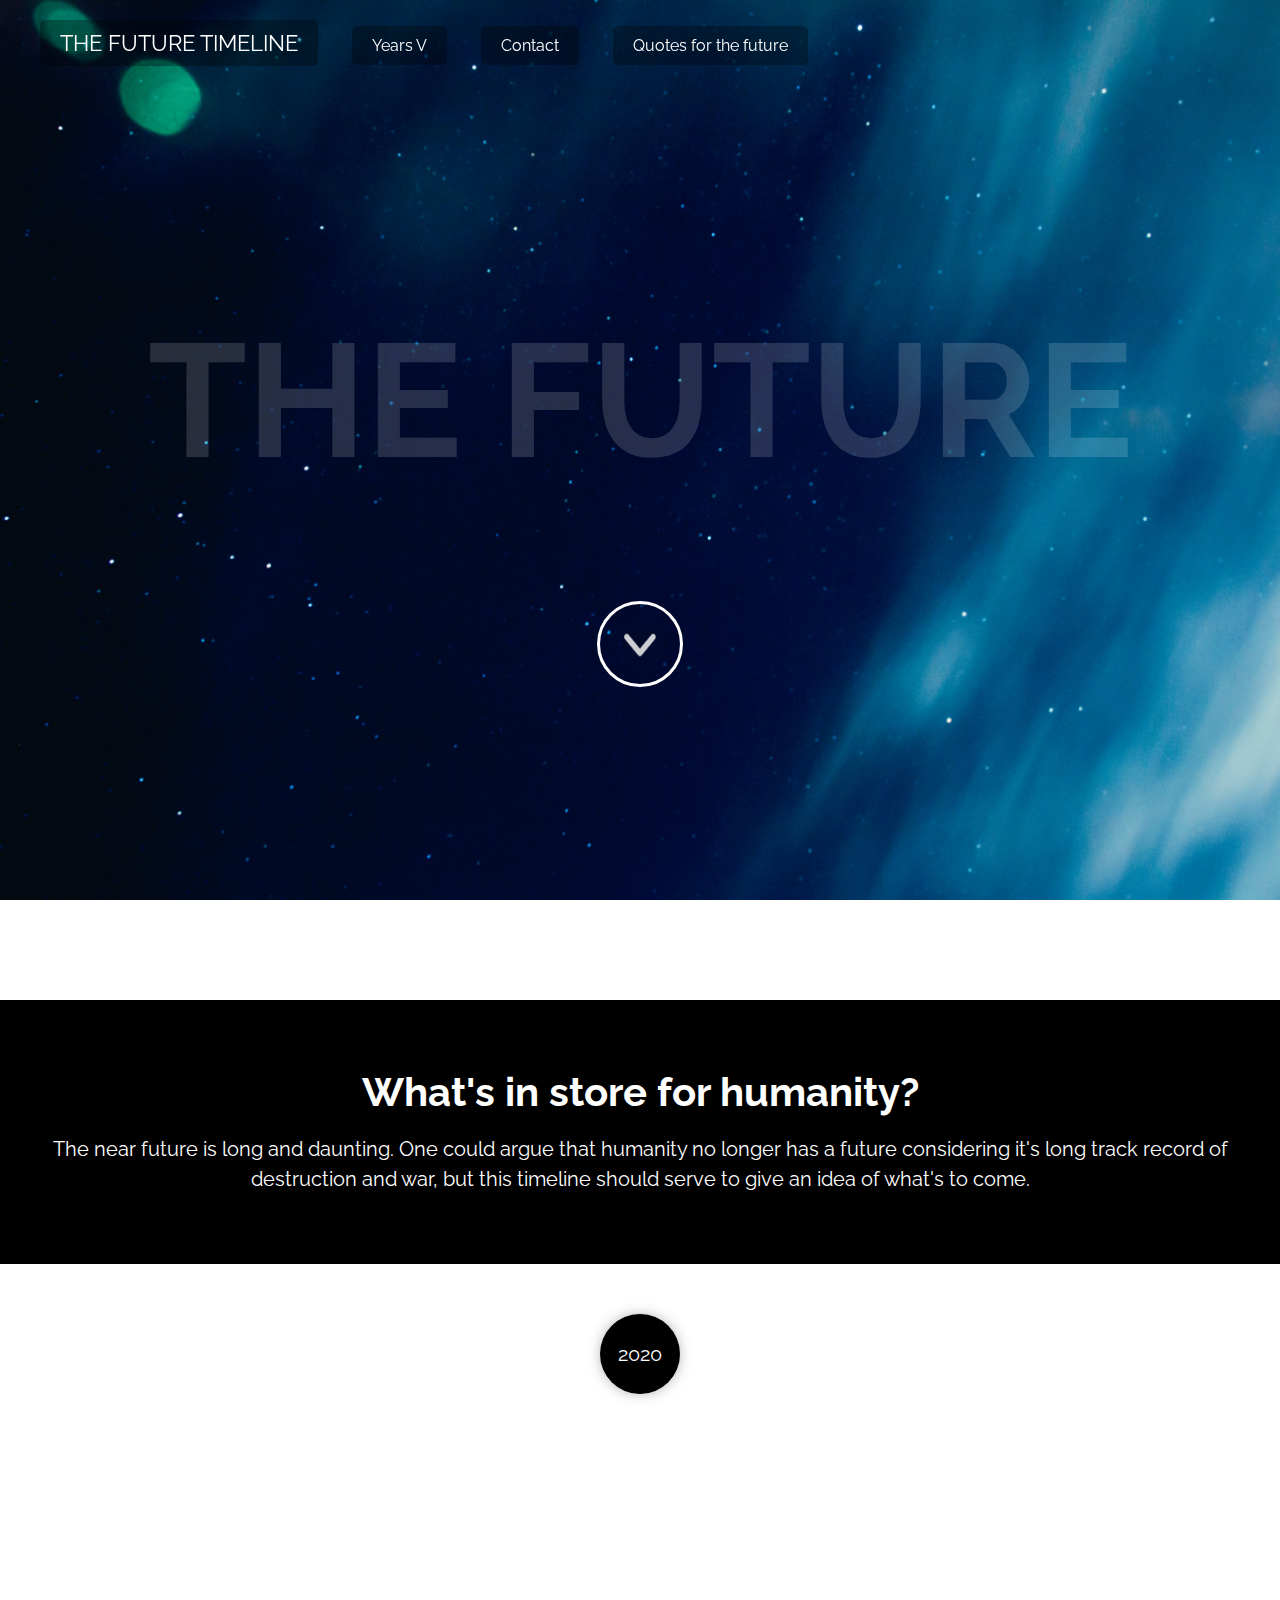
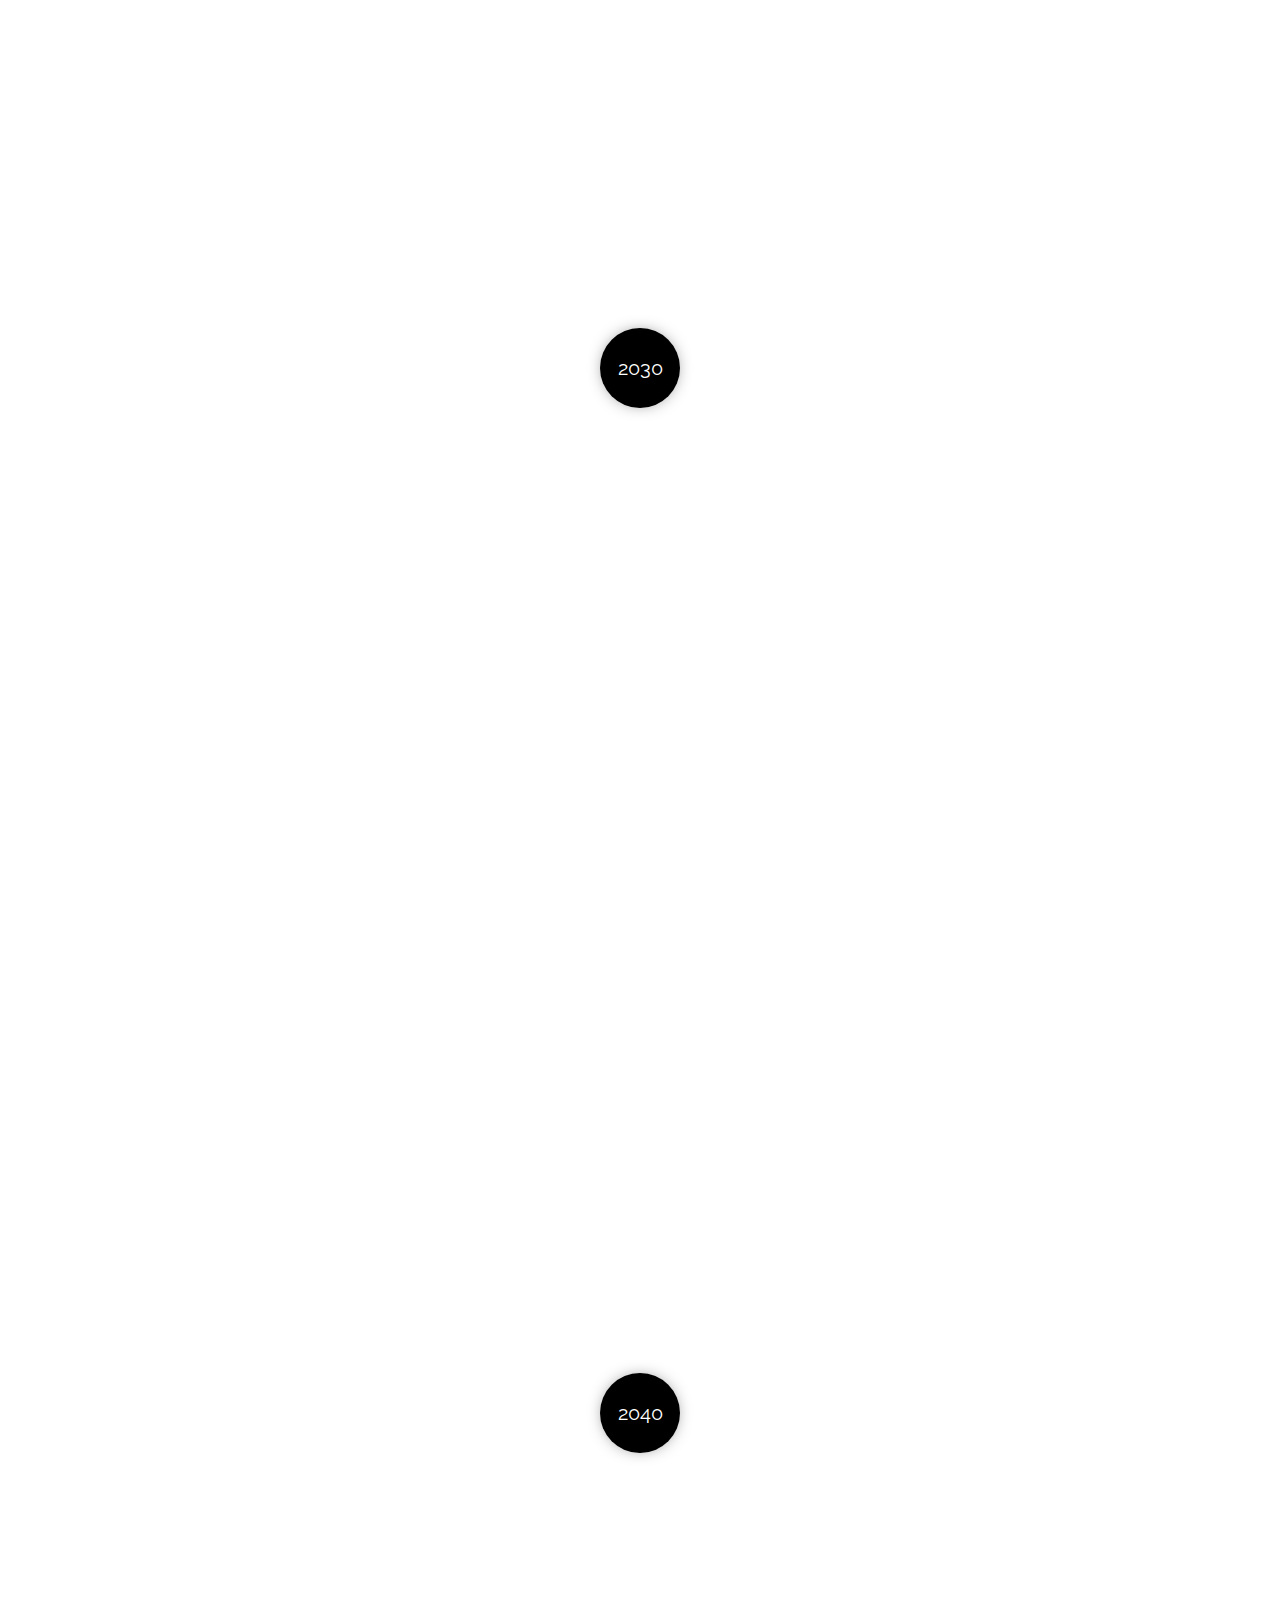
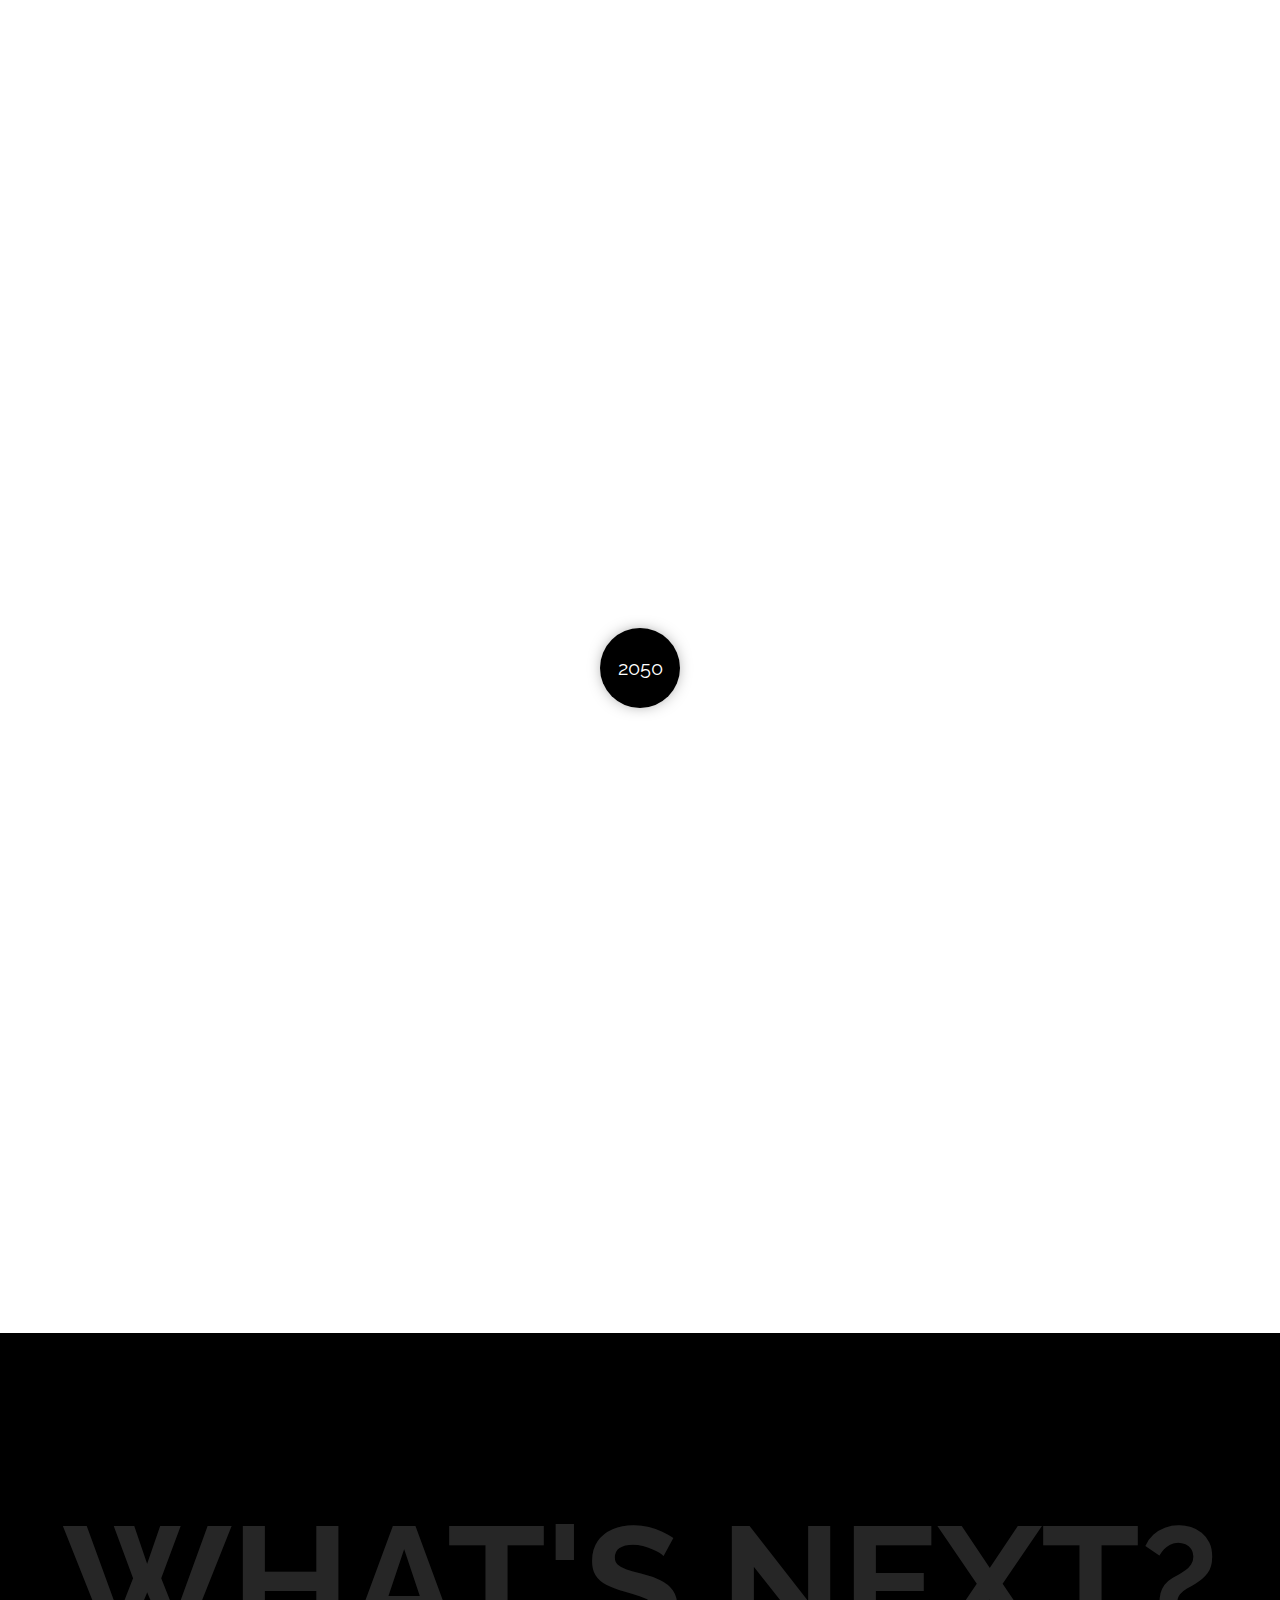
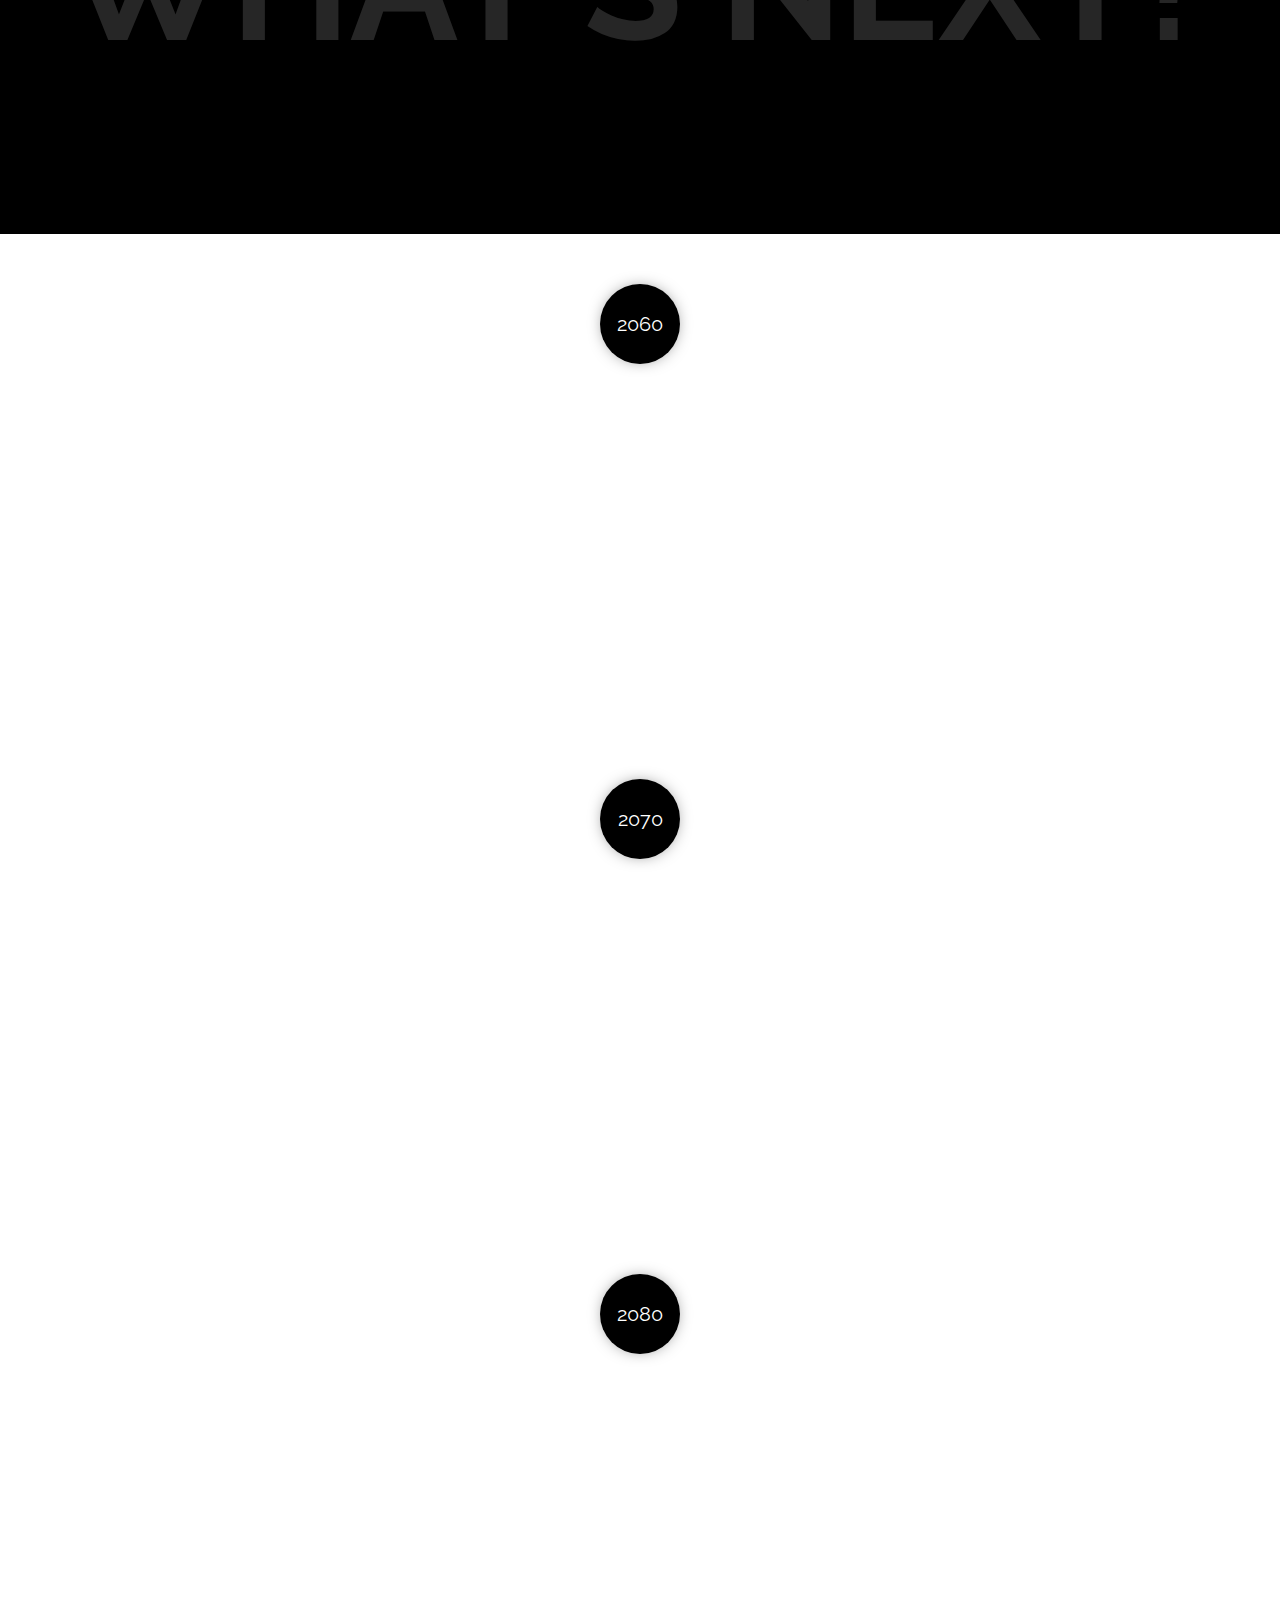
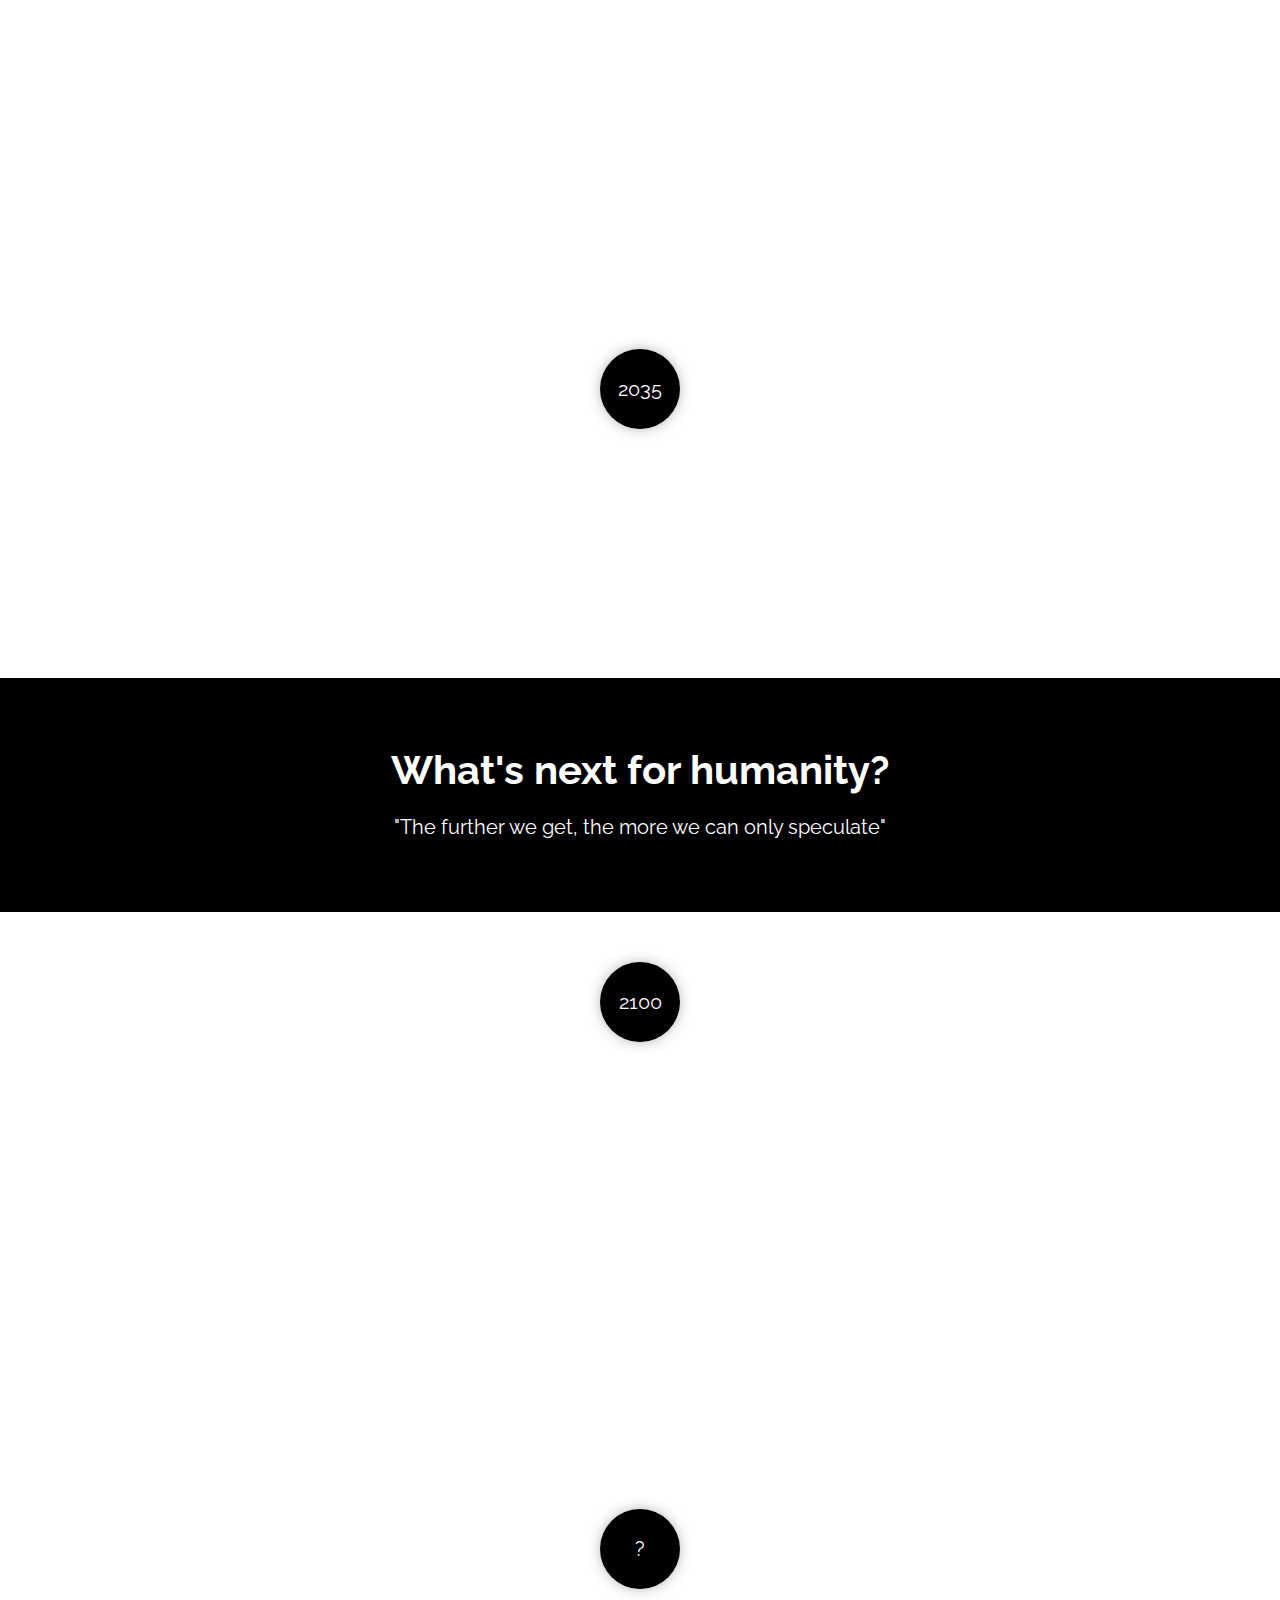
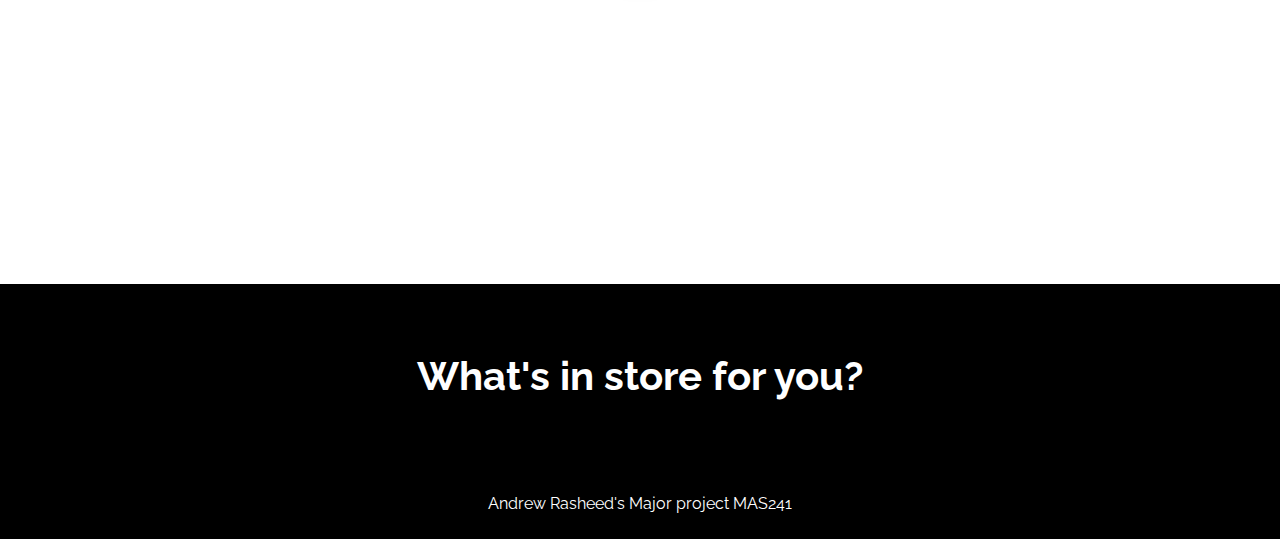
==== index.html @ d0e766ed "0.8" ====
<!doctype html>
<html>
<head>
<meta charset="utf-8">
<title>The Future Timeline</title>
<link rel="stylesheet" href="css/style.css">
<link href='https://fonts.googleapis.com/css?family=Raleway:400,800' rel='stylesheet' type='text/css'>
<script src="js/jquery-1.11.3.min.js"></script>
<link rel="shortcut icon" type="image/png" href="img/time-favicon.png"/>
<!-- Timeline plugin dependencies http://www.jqueryscript.net/other/Responsive-Vertical-Timeline-With-jQuery-CSS3.html -->
<link rel="stylesheet" href="css/cntl.css">
<script src="js/jquery.cntl.js"></script>

<script>

$(document).ready(function(e) { // do not delete this line
	$('.container h1').hide();
	$('.container h1').fadeIn(3000)

  $('header a').click(function(e) {
    e.preventDefault(); //needed otherwise page reloads before scrolling
    var target = $( $(this).attr('href') ).position().top; //gets the position (in pixels) of the target from the top of the page
    $('html,body').stop().animate({ 
        scrollTop: target 
      }, 
      { 
        duration: 1000 
      })
  });

  $('.scroll a').click(function(e) {
    e.preventDefault(); //needed otherwise page reloads before scrolling
    var ob = $( $(this).attr('href') ).offset().top ; //gets the position (in pixels) of the target from the top of the page
    $('html,body').stop().animate({ 
        scrollTop: ob
      }, 
      { 
        duration: 800 
      })
  });

// This animates the navigation bar. If the user scrolls below 30px, ab animation is triggered. 
 $(window).scroll(function(e){
    // here the bar is id'ed myBar
    if ($(this).scrollTop() > 30) { // choose the value you want.
            $('nav').stop().animate({"padding" : "10px"});
            $('nav').css({"background" : "#000000"});
            $('#logo').css({"font-size" : "18px"});
    } else {
        $('nav').stop().animate({"padding":"30px"});
        $('nav').css({"background" : "transparent"});
        $('#logo').css({"font-size" : "22px"});
    }
});

//Plugin dependency
	$('.cntl').cntl({
// The amount of "scroll padding" to allow 
// The more, the later the state will be revealed
	revealbefore: 250,
// The animate class
// This class should have animation rules in css
	anim_class: 'cntl-animate',
// A callback once the state has been revealed
	onreveal: null

});


}); // do not delete this line
</script>
</head>
<body>

<nav>

  <div id="nav-wrapper">
	 <ul id="navbar">
		  <li class="logo"><a href="">The Future Timeline</a></li>
		  <li class="scroll"><a href="#timeline-one">Years V</a></li>
		  <li class="scroll"><a href="">Contact</a></li>
      <li><a href="quote.html">Quotes for the future</a></li>
	 </ul>
</nav>

<header>
  <div class="container">
	   <h1>The future</h1>
	   <a href="article" class="btn-scroll"><img src="img/arrow.png"></a>
  </div>
</header>

<article>
  <h1> What's in store for humanity? </h1>
  <p> The near future is long and daunting. One could argue that humanity
    no longer has a future considering it's long track record of destruction 
    and war, but this timeline should serve to give an idea of what's to come.</p>
</article>

<div id="timeline-one">
  <div class="cntl">
  <span class="cntl-bar cntl-center">
    <span class="cntl-bar-fill"></span>
  </span>

  <div class="cntl-states">

    <div class="cntl-state">
      <div class="cntl-content">
        <h1>2020s</h1>
        <p> In the 2020s we will be in a period of large-scale change. We will reach our tipping point in terms of oil and the economy and the world as we know will be forced to begin it’s shift towards renewable energy.</p>
        <p>Other notable events include:</p>
        <ul>
          <li>Self driving cars will begin adoption on a global scale due to a push from well known car manufacturers.</li>
          <li>Generation X reshapes global politics through their more liberal ideals.</li>
          <li>Illness and various diseases such as cancer have become reduced at a faster rate due to advancements in research & technology. Cancers such as Hodgkin’s lymphoma survival rates are now approaching 100%.</li>
          <li>Internet use accessibility and affordability is greatly improved allowing for Internet use to reach 5 billion users around the globe.</li>
        </ul>
      </div>
      <div class="cntl-icon cntl-center">2020</div>
    </div>

    <div class="cntl-state">
      <div class="cntl-content">
        <h1>2030s</h1>
        <p> The 2030s will be a decade of adjustments and technological innovation. The worldwide population will have increased to an additional 2 billion people living on earth.</p>
        <p> Other notable changes include: </p>
        <ul>
          <li> A major shift in agriculture has occurred; the way we grow and raise cattle has changed to a more genetically enhanced method to account for population growth.</li>
          <li> Artificial Intelligence is widespread, rather than one centralised AI, countless amounts of small AI effective control their own specialised domains.</li>
          <li>• The majority of new vehicles are either plug-in electric or hybrids, all of which are self-driven and autonomous. A shift from oil has begun and roads have become a safer place. <br> <img src="img/timeline/2030-cars.jpg" width="300" height="300"> </li>
          <li> Emerging job titles of today
              <ul>
                <li>Social media officer</li>
                <li>Virtual ethics teacher</li>
                <li>Autonomous car mechanic</li>
              </ul>
          <li>Digital currency is slowly gaining traction.</li>
          </li>
        </ul>
      </div>

      <div class="cntl-icon cntl-center">2030</div>
    </div> 
    
    <div class="cntl-state">
      <div class="cntl-content">
        <h1>2040s</h1>
        <p> The decade of the 2040s show a change in global power, India and China’s influence on culture and society rivals that of the USA. As well as this technology has shifted towards a focus on biometric modifications such as sensory enhancements. </p>
        <p> Other notable changes include: </p>
        <ul>
          <li> Telecommuting has become a very common method of travelling to work.</li>
          <li> Virtual currency is now replacing normal currency <br> <img class="img-t" src="img/timeline/2040-money.jpg" width="300" height="200"></li>
          <li> Healthcare has advanced to such an extent where cancer rates and various other forms of disease have dropped dramatically. As a result human life span has increased significantly worldwide to a minimum of 90. </li>
          <li> The worlds animal and plant life have declined as a result of global warming, major extinctions have occurred on many of the world’s species.</li>
        </ul>
      </div>
      <div class="cntl-icon cntl-center">2040</div>
    </div>

    <div class="cntl-state">
      <div class="cntl-content">
        <h1>2050s</h1>
        <p> In this decade the world population has reached 10billion people. The overpopulation of the world has contributed to advancements in housing, agriculture and become the catylst in society's move away from capitalism. </p>
        <p> Other notable changes include: </p>
        <ul>
          <li> Due to advancements in artifical intelligence, Moores law has allowed the average computer to be as powerful as the entire human population.</li>
          <li> Oil has been completely abandoned in favor of renewable and cleaner energy alternatives.</li>
          <li> Space travel is becoming an increasingly simpler endeavor with humans now occupying mars and the moon.</li>
          <li> Food has become free due to advancements in agriculture and technology.</li>
          <li> The capitalistic society in which the world is based is falling apart due to the rapid movement of technology and automation causing a percentage of unemployment (60%).</li>       
        </ul>
      </div>
      <div class="cntl-icon cntl-center">2050</div>
    </div>
  </div>
</div>
</div>

<section>
  <div class="container">
  <h1> What's next? </h1>
</div>
</section>

<div id="timeline-two">
  <div class="cntl">
  <span class="cntl-bar cntl-center">
    <span class="cntl-bar-fill"></span>
  </span>

  <div class="cntl-states">

    <div class="cntl-state">
      <div class="cntl-content">
        <h1>2060s</h1>
        <p>The world has become a heavily technology reliant place. Technology has gradually shifted the world’s perception on work and culture due to automation.</p>
        <p>Other events include:</p>
        <ul>
          <li>A shift away from traditional employment has occured due to widespread protest in the 2050s rendering most jobs redundant.</li>
          <li>Renewable energy is becoming increasingly efficient.</li>
          <li>The Internet has become a virtual world in which a percentage of the population inhabit and live a large amount of their lives.</li>
          <li>Australian population reaches 42million</li>
        </ul>
      </div>
      <div class="cntl-icon cntl-center">2060</div>
    </div>

    <div class="cntl-state">
      <div class="cntl-content">
        <h1>2070s</h1>
        <p>The world has changed a great deal; technology and society have advanced to a point where human life span has reach an average of 100 years of age.</p>
        <p>Other events include:</p>
        <ul>
          <li> Driving your own car has become a foreign memory to many and is illegal in much of the world</li>
          <li> The concept of work has changed with autonomous machines having taken over most roles. Humanity as a whole will be focused on more creative and philosophical endeavors. </li>
          <li> The worldwide population has plateaued at 12billion.</li>
        </ul>
      </div>
      <div class="cntl-icon cntl-center">2070</div>
    </div>

    <div class="cntl-state">
      <div class="cntl-content">
        <h1>2080s</h1>
        <p>Androids and humans live in harmony; a ‘modification free’ movement will begin in this decade as the android population has grown to rival the human population in the world. <br> <img class="img-t" src="img/timeline/2080-android.jpg" width="300" height="200"> </p>
        <p>Other events include:</p>
        <ul>
          <li>‘Going to space’ has become as normal as travelling to another country due to advancements in technology.</li>
          <li> Global warming has snow to be increasingly harder to experience and global efforts are taken to restore snow to sites such as Vancouver, Sochi, Oslo and Chamonix.</li>
        </ul>
      </div>
      <div class="cntl-icon cntl-center">2080</p></div>
    </div> 

    <div class="cntl-state">
      <div class="cntl-content">
        <h1>2090s</h1>
        <p>The population of earth is heavily populated with humans which have completely merged with machines. </p>
        <uL>
          <li>Virtual reality has allowed near perfect simulations of every era of earth. </li>
          <li>Population on Mars has grown to 2 million. </li>
      </div>
      <div class="cntl-icon cntl-center">2035</div>
    </div>
  </div>
  </div>
</div>

<article>
  <h1> What's next for humanity? </h1>
  <p> "The further we get, the more we can only speculate"</p>
</article>

<div id="timeline-three">
  <div class="cntl">
  <span class="cntl-bar cntl-center">
    <span class="cntl-bar-fill"></span>
  </span>

  <div class="cntl-states">

    <div class="cntl-state">
      <div class="cntl-content">
        <h1>2100 - Beyond</h1>
        <p>Humans reach type 1 status on the Kardeshev scale by being able to harness all the energy available from our sun.</p>
        <iframe width="560" height="315" src="https://www.youtube.com/embed/1mx-BRJM0sA" frameborder="0" allowfullscreen></iframe>
        </ul>
      </div>
      <div class="cntl-icon cntl-center">2100</div>
    </div>

    <div class="cntl-state">
      <div class="cntl-content">
        <h1>The Deep Future</h1>
        <p>Humanity pushes limits and pushes past the shackles of earth.</p>
        <p>Eventually:</p>
        <ul>
          <li> Our sun dies but humanity has moved into another dimension of existence. </li>
          <li> The big crunch - The galaxy reaches it's limits and begins to crunch into what it once was. </li>
        </ul>
      </div>
      <div class="cntl-icon cntl-center">?</div>
    </div>
  </div>
  </div>
</div>


<article>
<h1> What's in store for you? </h1>
</article>

  </div>
</div>


<footer>
	<p> Andrew Rasheed's Major project MAS241</p>
</footer>

</body>
</html>
---- css/style.css ----
html, body { 
	margin: 0;
	padding: 0;
	font-family: 'Raleway', sans-serif;

}
nav {
	padding:30px;
 	color:#FFFFFF;
 	width:100%;
 	position:fixed;
 	z-index: 1;
}

.logo {
	text-transform: uppercase;
	font-size: 22px;

}

#navbar {
	padding:0;
	margin:0;
	padding-right: 50px;
}

#navbar li{
	display:inline;
	margin-right: 20px;
}

#navbar li a, #navbar li:visited, #navbar li.active a{
	background-color: rgba(0,0,0,0.3);
	border-radius: 5px;
	padding:10px 20px 10px 20px;
    margin-left: 10px;
    text-align: center;
    width: 100px;
	text-decoration: none;
	color:#FFFFFF;
}

#navbar li a:hover{
   box-shadow:0 2px 4px rgba(0,0,0,0.3); 
   color:#0C7DD3;
}

header {
	margin-top: 0px;
	padding-top: 200px;
	width:100%;
	height:800px;
	background:url("../img/bg.jpg") no-repeat center center fixed;
  	-webkit-background-size: cover;
  	-moz-background-size: cover;
  	-o-background-size: cover;
  	background-size: cover;
}

.container {
	color: #FFFFFF;
	text-align: center;
	text-transform: uppercase;
	font-size: 80px;
}
/* Quote button */

.btn-q a{
	font-size: 30px;
	background-color: rgba(0,0,0,0.8);
	border-radius: 5px;
	padding:10px 20px 10px 20px;
    margin-left: 10px;
    text-align: center;
    width: 100px;
	text-decoration: none;
	color:#FFFFFF;
}

.btn-q a:hover {
	background-color:rgba(0,0,0,0.3);
}

.btn-scroll {
	padding:0px;
	margin-top: 0;
}
.btn-scroll img {
	/*speak with steve regarding best practices regarding the 50%*/
	border-radius: 50%;
	width:80px;
	height:80px;
	text-align: center;
	border: solid 3px #FFFFFF;
	-webkit-transition: all 1s ease; /* Safari and Chrome */
    -moz-transition: all 1s ease; /* Firefox */
    -ms-transition: all 1s ease; /* IE 9 */
    -o-transition: all 1s ease; /* Opera */
    transition: all 1s ease;
}

.btn-scroll img:hover {
	color:#0C7DD3;
	 -webkit-transform:scale(1.25); /* Safari and Chrome */
    -moz-transform:scale(1.25); /* Firefox */
    -ms-transform:scale(1.25); /* IE 9 */
    -o-transform:scale(1.25); /* Opera */
     transform:scale(1.25);
}


#timeline-one {
		background:url("../img/timeline-one.jpg") no-repeat center center fixed;
  	-webkit-background-size: cover;
  	-moz-background-size: cover;
  	-o-background-size: cover;
  	background-size: cover;
	z-index:0;
}
#timeline-two {
		background:url("../img/timeline-two.jpg") no-repeat center center fixed;
  	-webkit-background-size: cover;
  	-moz-background-size: cover;
  	-o-background-size: cover;
  	background-size: cover;
	z-index:0;
}

#timeline-three {
		background:url("../img/timeline-one.jpg") no-repeat center center fixed;
  	-webkit-background-size: cover;
  	-moz-background-size: cover;
  	-o-background-size: cover;
  	background-size: cover;
	z-index:0;
}

#timeline-four {
	margin: 0 auto;
	text-align: center;
}


section {
	padding:50px;
	margin:0 auto;
	background:#000000;
}
article {
	color:#FFFFFF;
	background:#000000;
	margin:0 auto;
	padding:50px;
	text-align: center;
	line-height: 30px;
	font-size: 20px;
}

footer {
	text-align: center;
	color:#FFFFFF;
	background-color: #000;
	padding:10px;
}


.nav-mobile {
	display:none;
}
/* This adjusts the header if the width is below 1200px  */

@media screen and (max-width: 800px) {
.container {
	font-size:40px;
	padding:10px;
	/*header margins need to be adjusted here */
}
#navbar li a, #navbar li:visited, #navbar li.active a{ 
	padding:5px;
}
#navbar li{
	margin:0;
}

}

/*
#navbar ul{
	visibility:hidden;
}
#navbar ul li {
	display:block;
	float:none;
}

#navbar li ul li a:link, #navbar li ul li a:visited {
	background-color:#09F;
}

#navbar li ul li a:hover {
	background-color:#0CF;	
}
*/
---- css/cntl.css ----
body {
	font-family: 'Raleway';
}

/* .cntl is customised to fit the page, particularly the z-index. 
Notes:
	- The percentage code in particular is done for the page to be responsive
	mainly by the plugin 
*/
.cntl {
	padding-top: 50px;
	position: relative;
	width: 100%;
	overflow: hidden;
}

.cntl-center {
	left:0;
    right:0;
    margin-left:auto;
    margin-right:auto;
}

.cntl-bar {
	position: absolute;
	width: 10px;
	top: 0;
	bottom: 0;
}


.cntl-bar-fill {
	background-color: #000000;
	position: absolute;
	left:0;
	right:0;
	top:0;
	height:0;
}

.cntl-state {
	position: relative;
	width:100%;
	min-height: 200px;
	margin-bottom: 50px;
}

.cntl-state::after {
	display:block;
	content: ' ';
	clear:both;
}

.cntl-icon {
	border-radius: 50%;
	width: 80px;
	height: 80px;
	background-color: #000000;
	box-shadow: 0px 0px 19px -9px #000;
	position: absolute;
	top: 0;
	text-align: center;
	line-height: 80px;
	font-size: 20px;
	color: #FFFFFF;

}

.cntl-content {
	width: 40%;
	padding: 12px;
	color: #FFFFFF;
	box-shadow: 0px 0px 6px -6px #FFF;
	background-color: rgba(0,0,0,0.7);
	font-weight: 300;
	border-radius: 4px; 
	float:left;
	opacity:0;
	position:relative;
	line-height: 30px;
}

.cntl-state:nth-child(2n+2) .cntl-content {
	float:right;
	margin-right:-40%;
}

.cntl-image {
	opacity:0;
	width: 40%;
	padding: 2%;
}

.cntl-state:nth-child(2n+1) .cntl-image {
	float:right;
}

.cntl-image img {
	width:100%;
}

.cntl-content h4 {
	font-size:20px;
	font-weight: normal;
	margin-bottom: 10px;
}


/*
animations
*/
.cntl-bar-fill,.cntl-content,.cntl-image {
	-webkit-transition: all 500ms ease;
	-moz-transition: all 500ms ease;
	-o-transition: all 500ms ease;
	-ms-transition: all 500ms ease;
	transition: all 500ms ease;
}

.cntl-state:nth-child(2n+2).cntl-animate .cntl-content {
	margin-right:0%;
}

.cntl-animate .cntl-content {
	opacity:1;
	margin-left:0%;
}

.cntl-animate .cntl-image {
	opacity:1;
}




/* mobile support */

@media (max-width: 600px) {

	.cntl-bar {
		left:auto;
		right: 37px;
	}

	.cntl-content {
		width:80%;
		float:none;
	}
	.cntl-state:nth-child(2n+2) .cntl-content {
		margi-right:0%;
		float:none;
	}

	.cntl-image {
		width:80%;
	}

	.cntl-state:nth-child(2n+1) .cntl-image {
		float:none;
	}

	.animate .cntl-content {
		margin-left: 2%;
	}

	.cntl-icon {
		left: auto;
		right: 0;
	}

}


#navbar ul {
	display:inline;
}
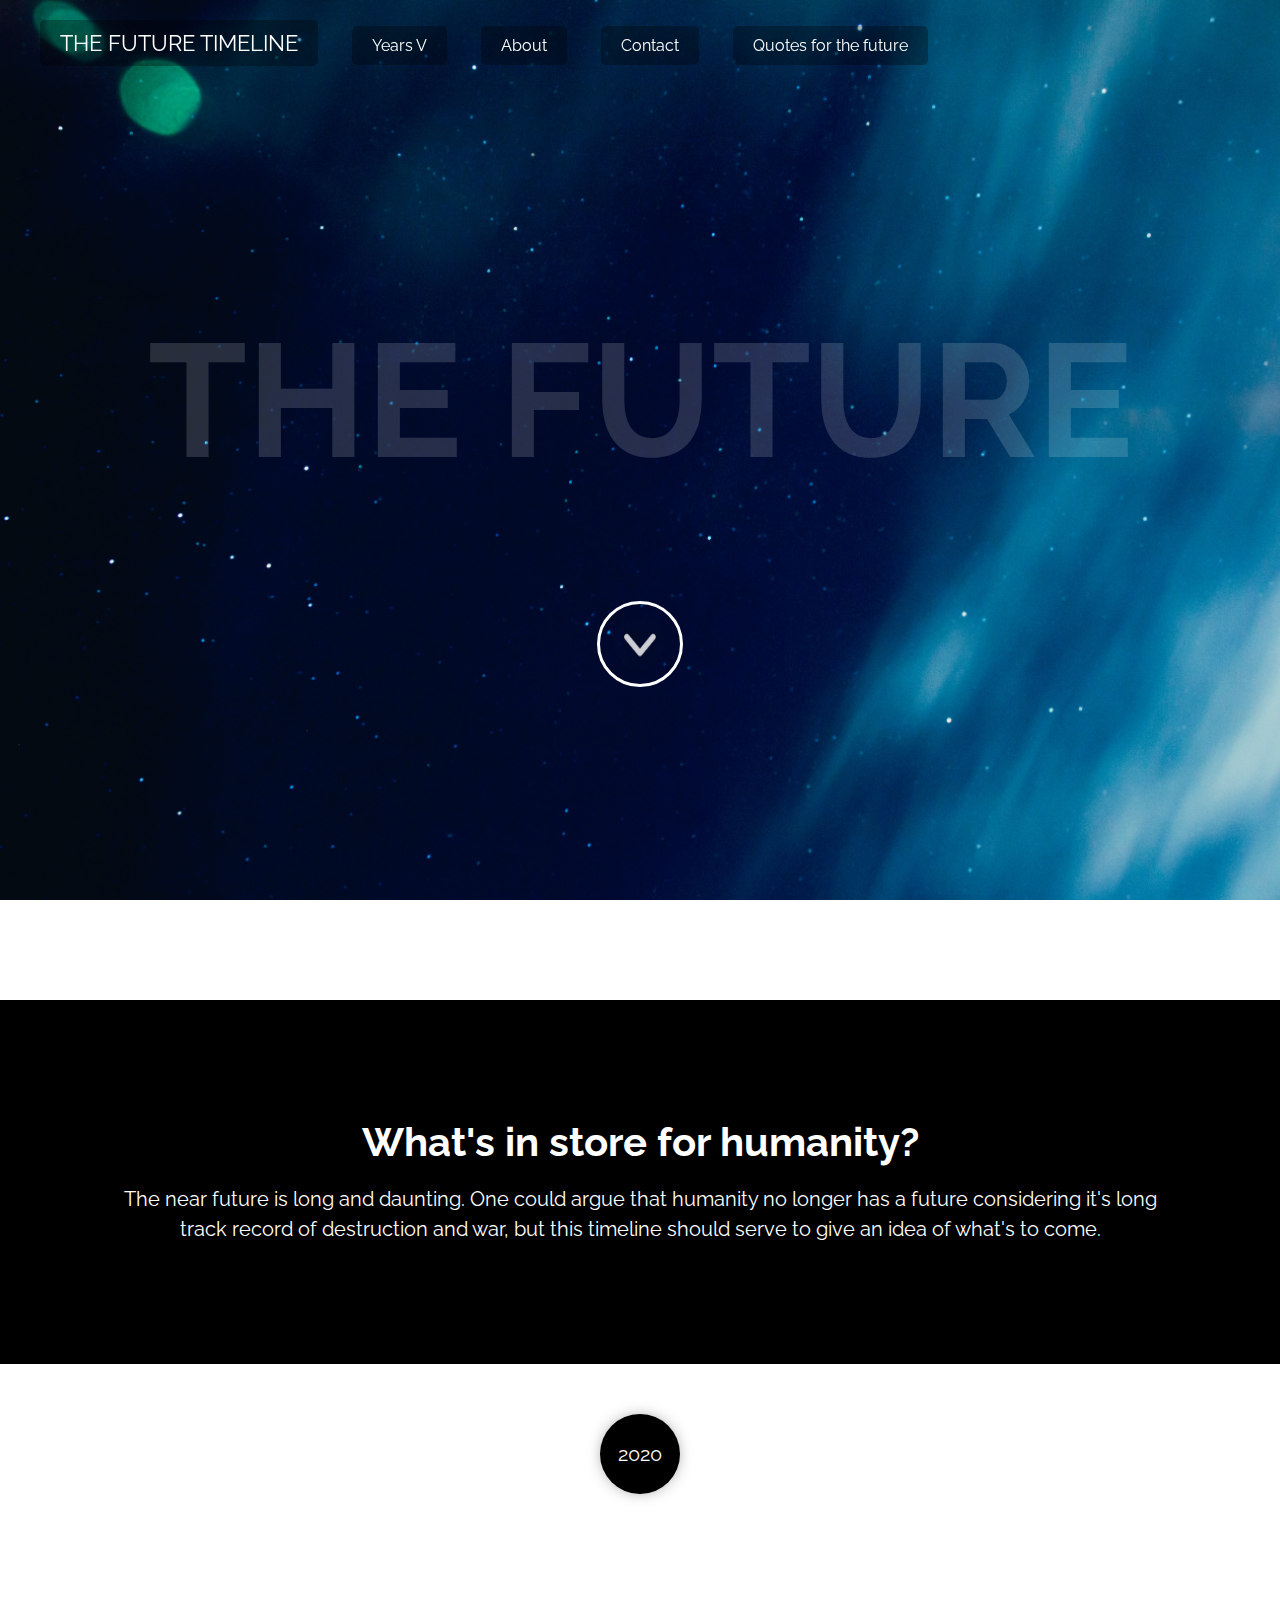
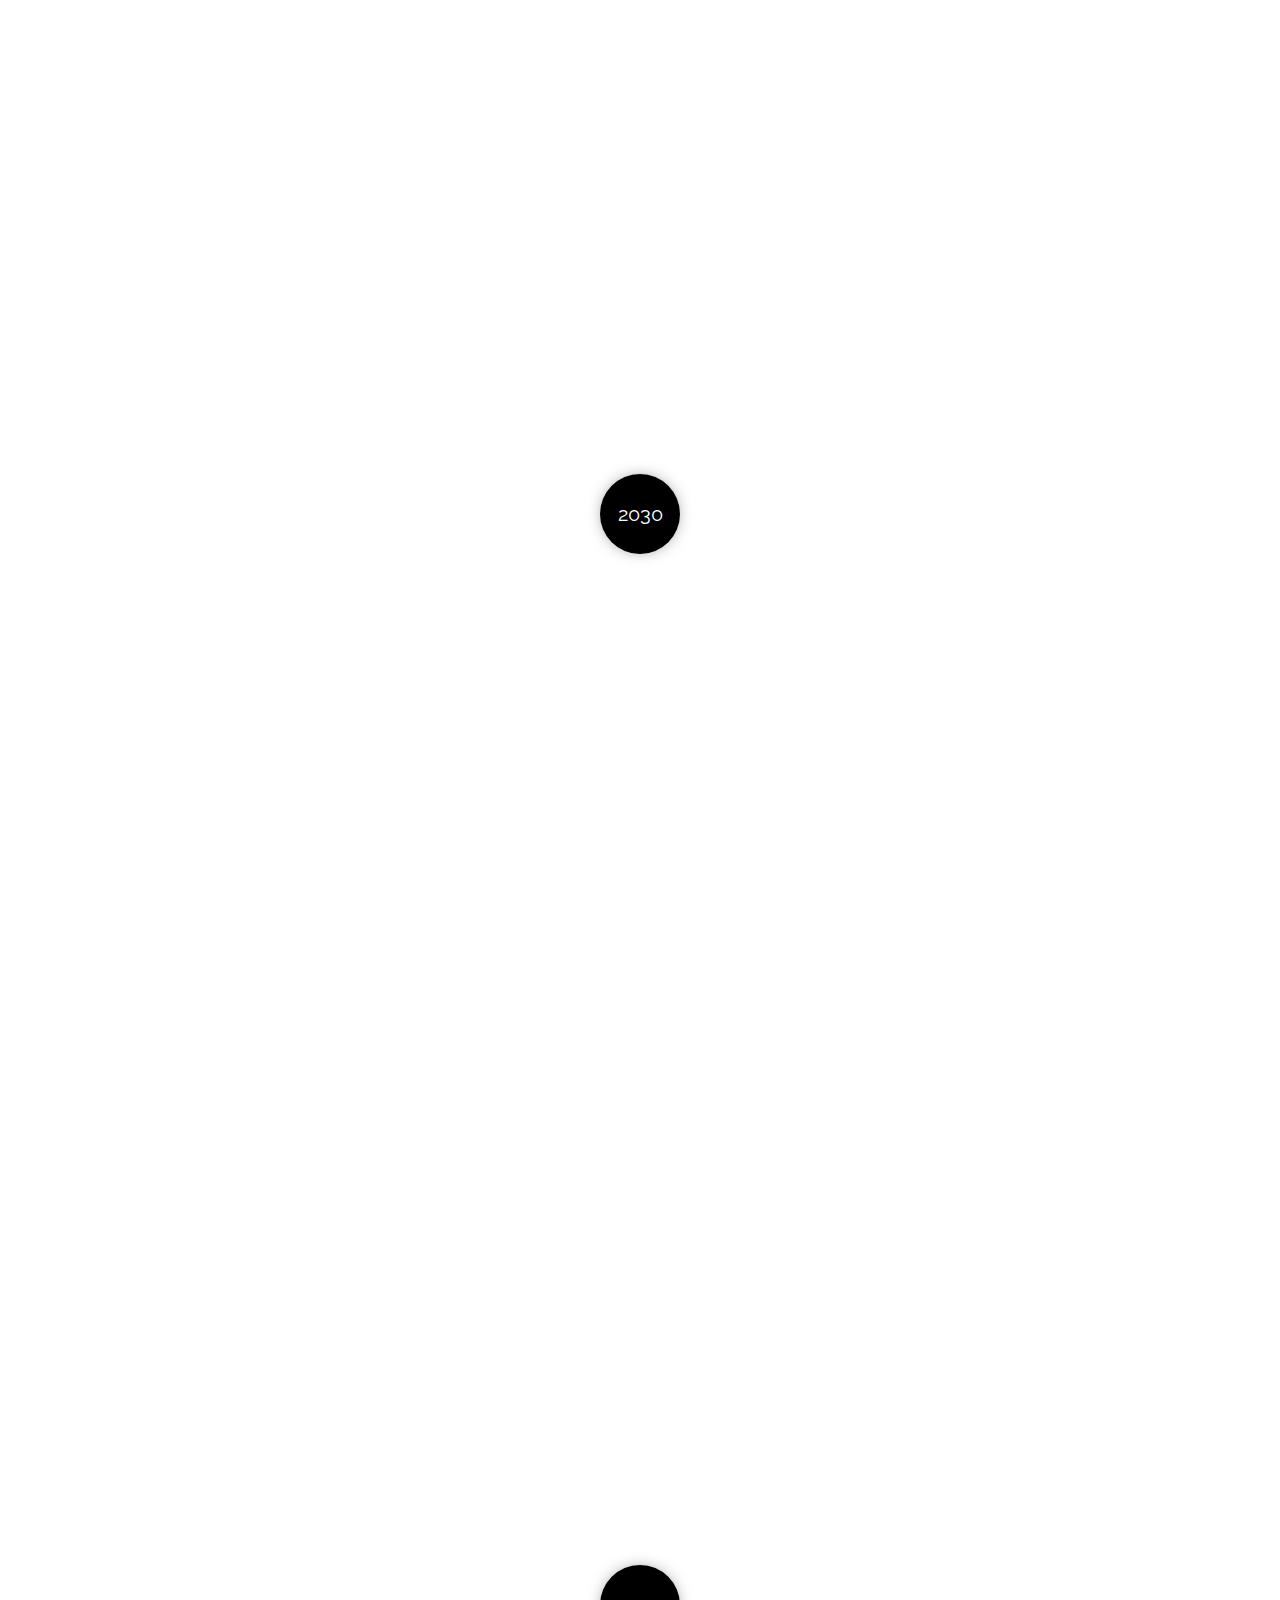
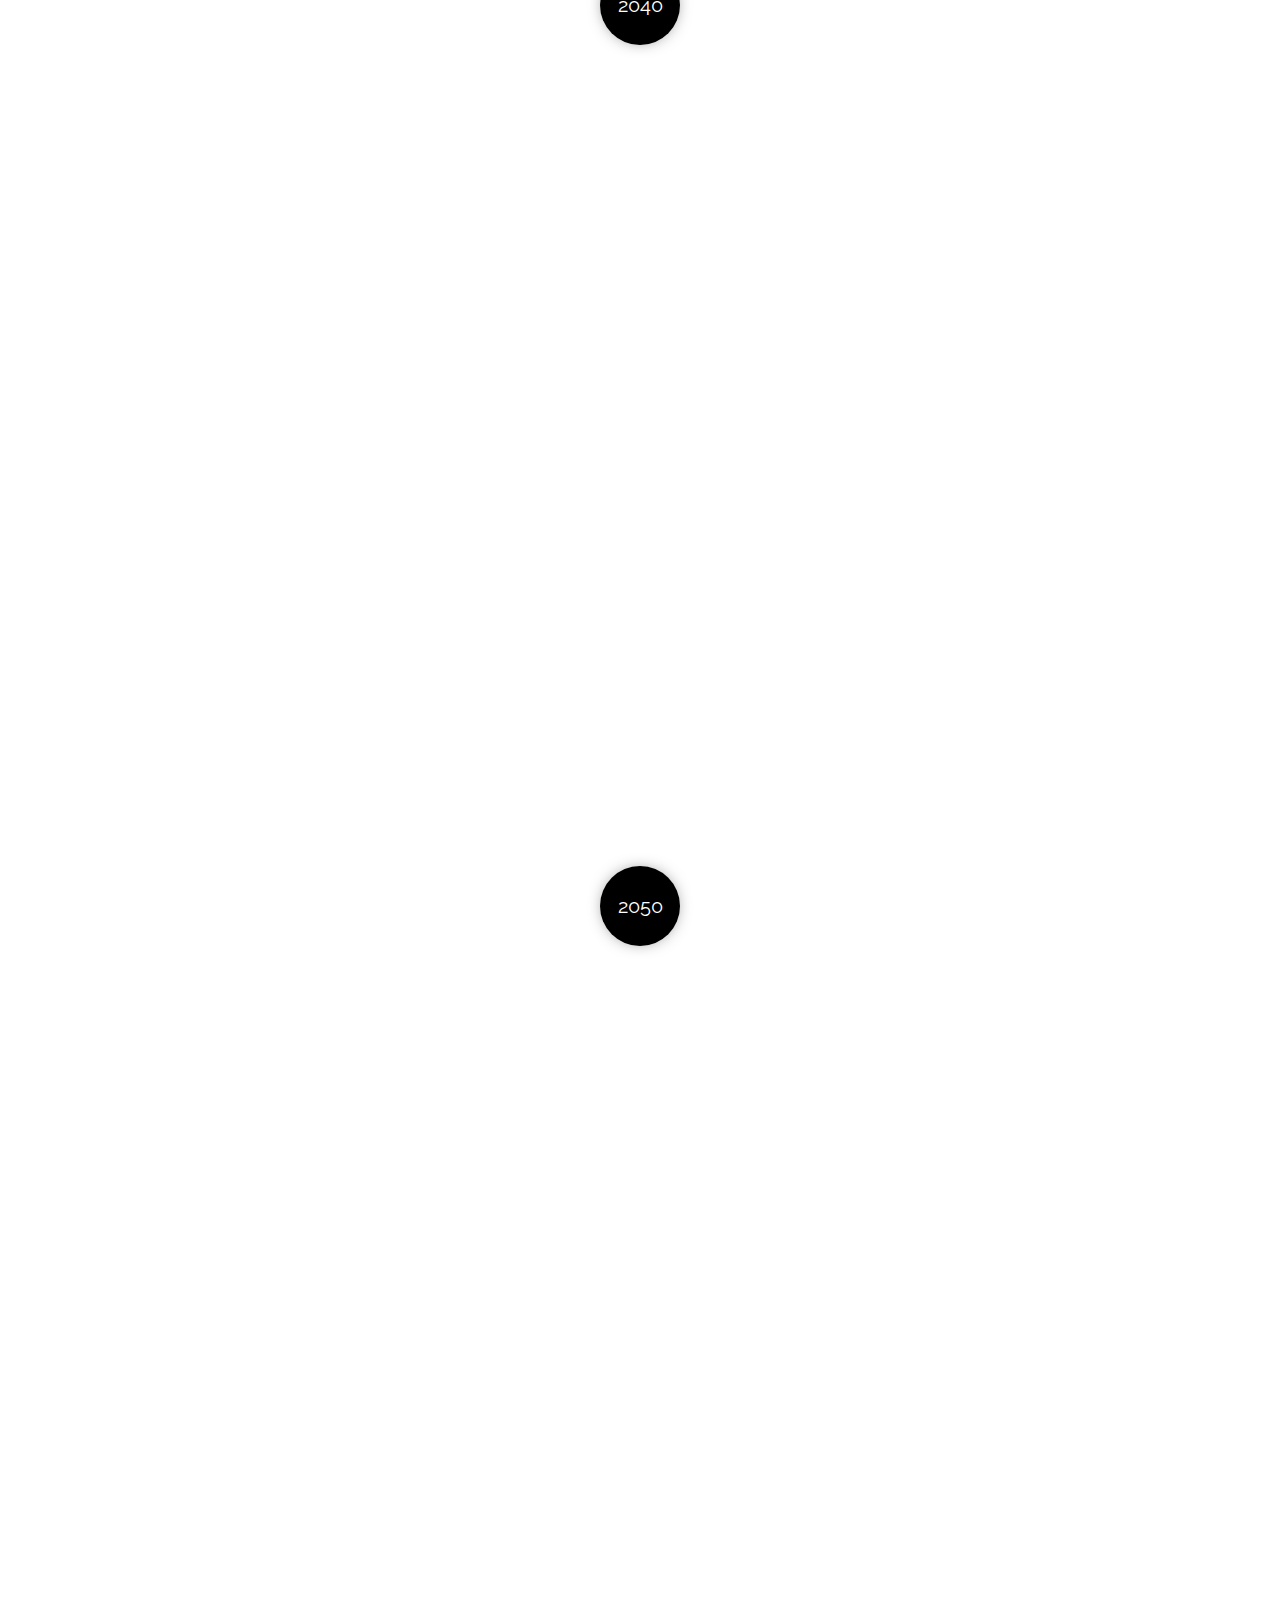
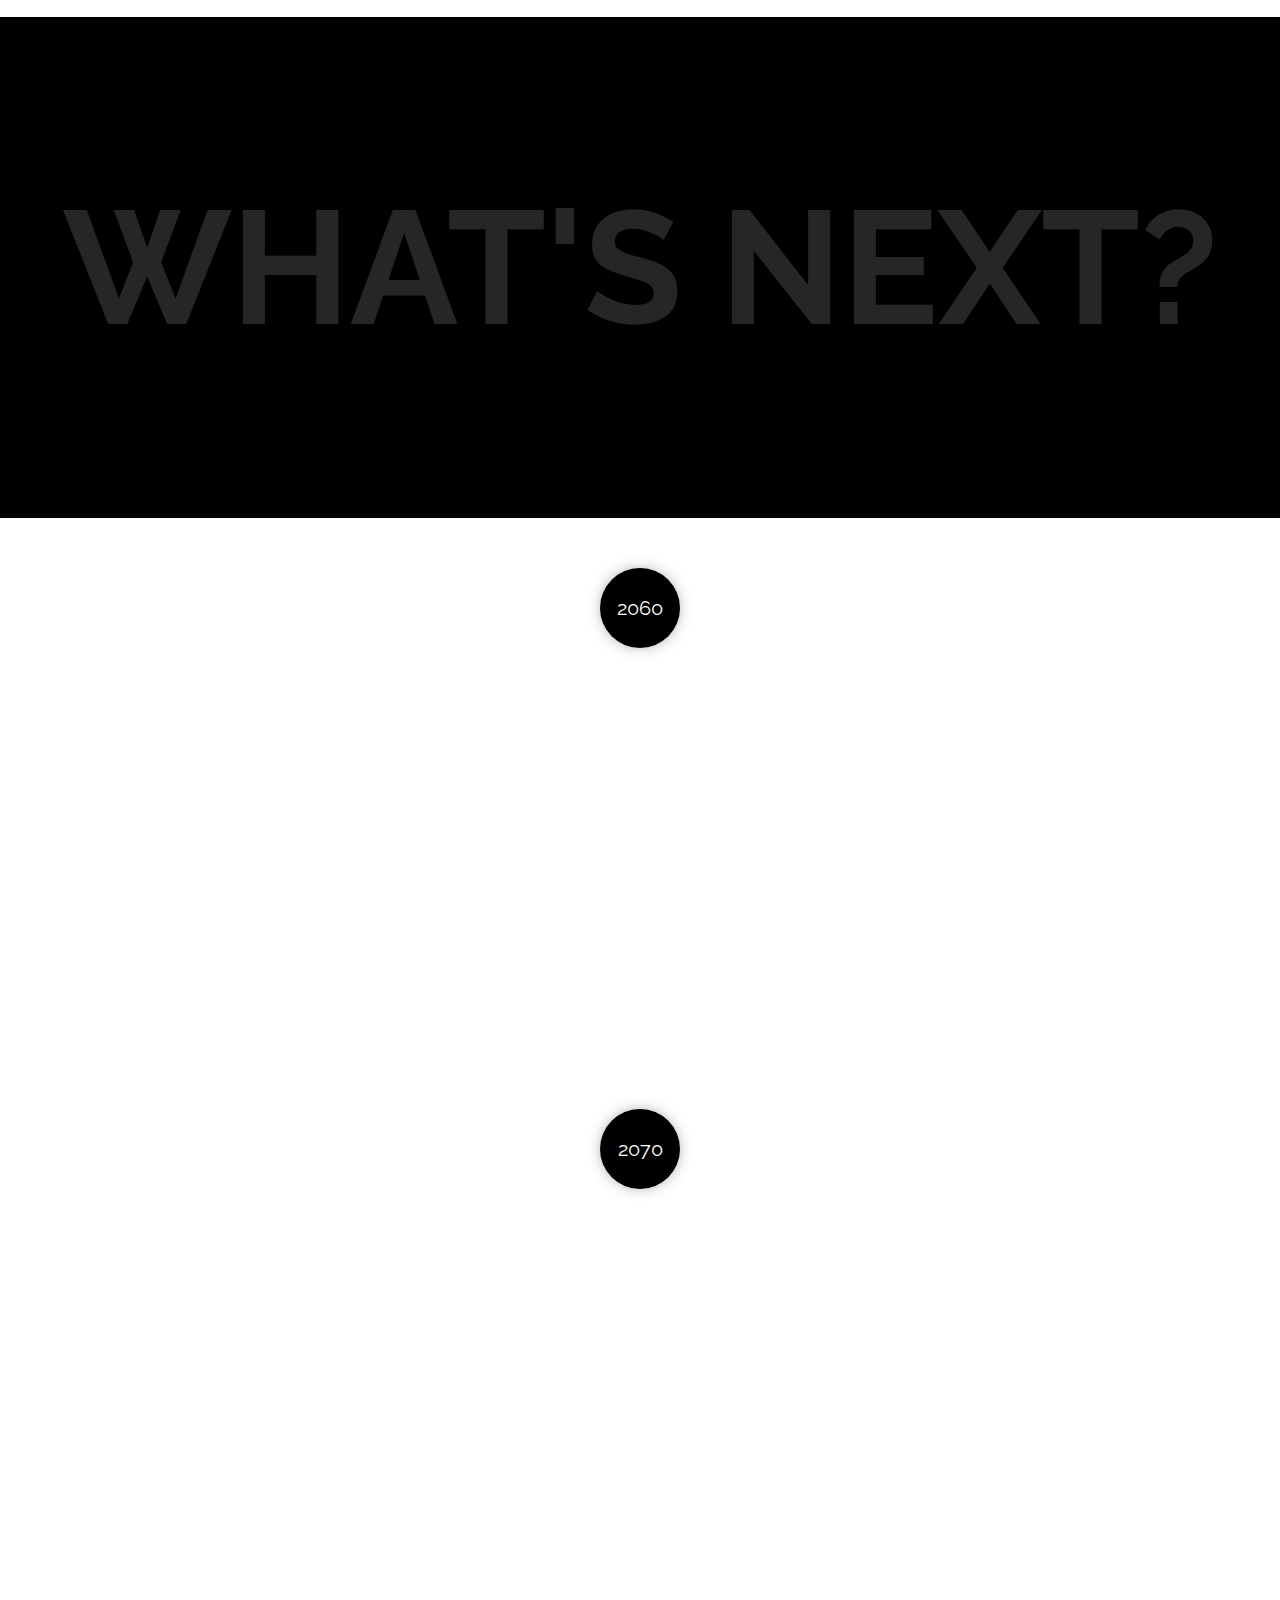
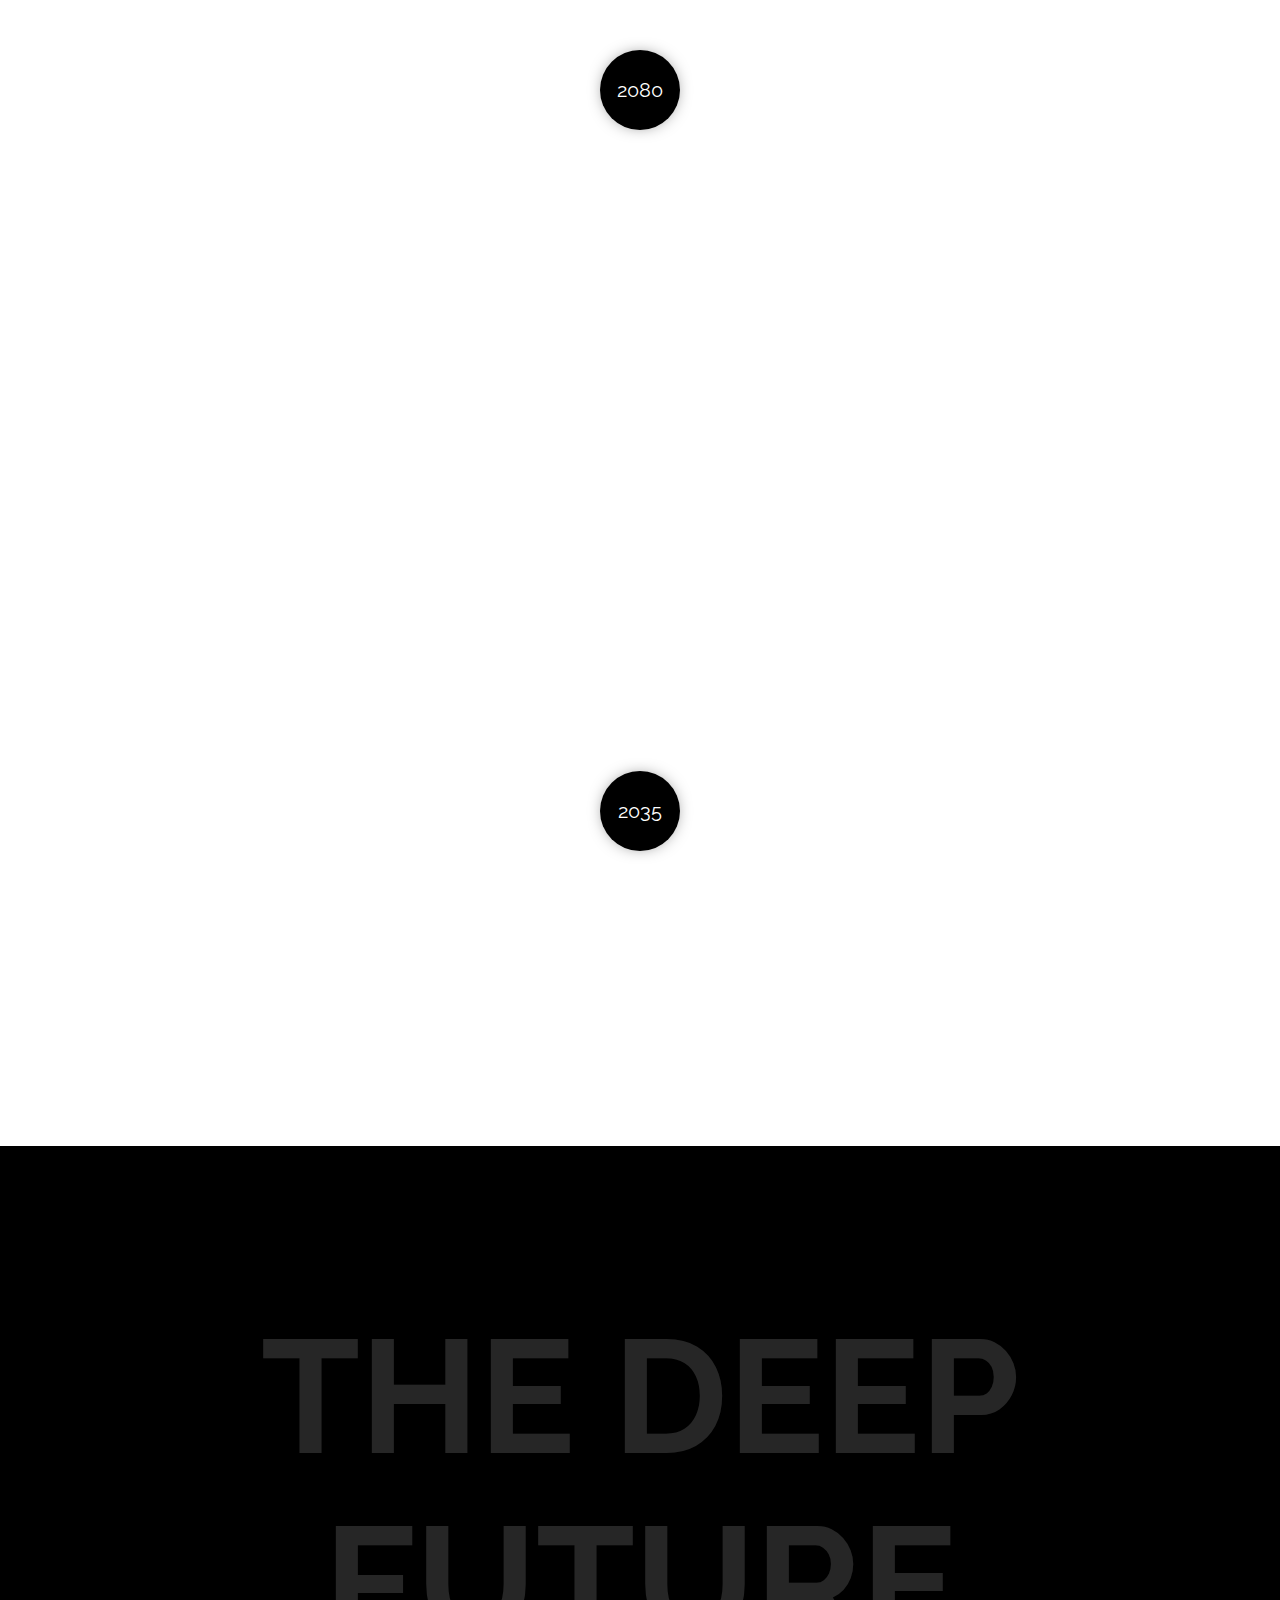
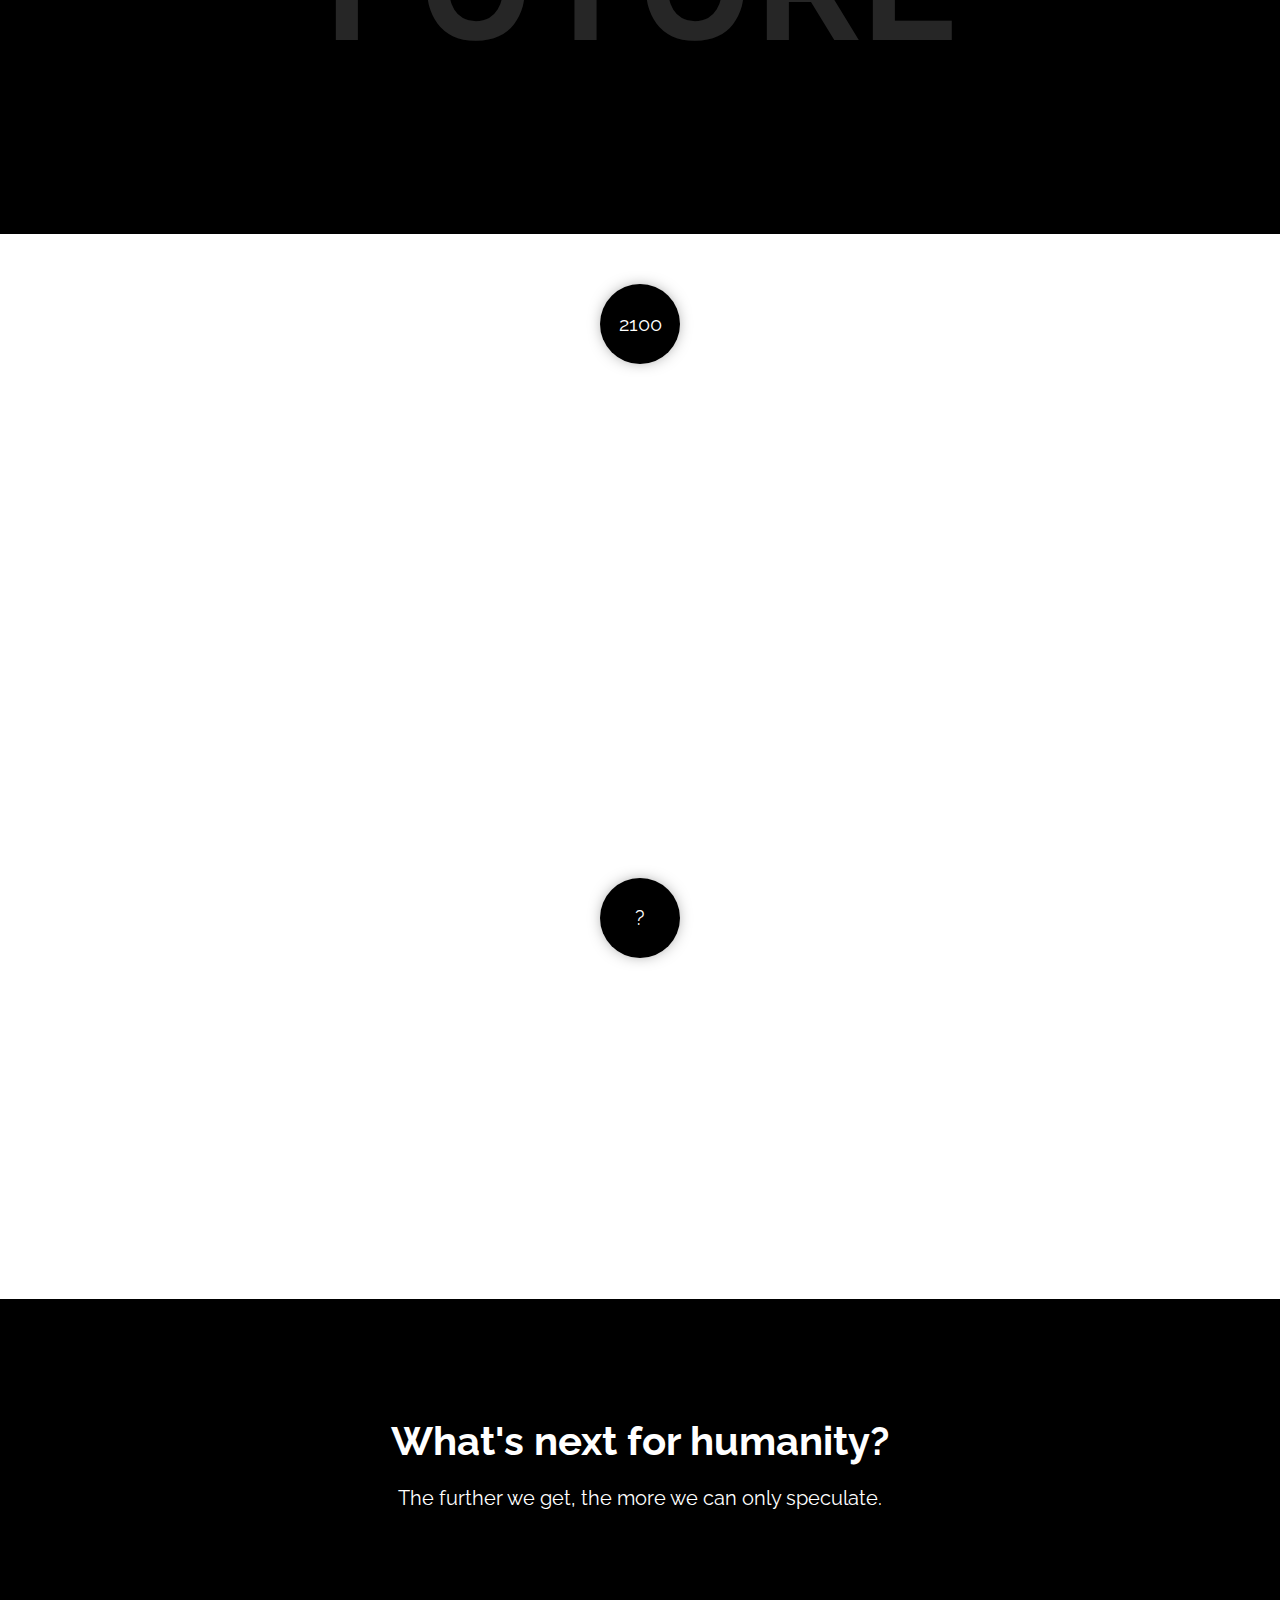
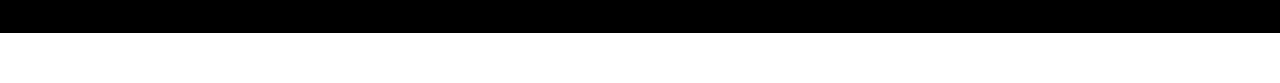
==== commit 8a981c77: "0.85" ====
--- a/index.html
+++ b/index.html
@@ -53,6 +53,16 @@
     }
 });
 
+  var arr =["<q>The future is what we make of it</q><br> - Andrew","<q>The future is what we make of it</q><br> - Andrew","<q>The future is what we make of it</q><br> - Andrew","<q>The future is what we make of it</q><br> - Andrew","<q>The future is what we make of it</q><br> - Andrew","<q>The future is what we make of it</q><br> - Andrew","<q>The future is what we make of it</q><br> - Andrew","<q>The future is what we make of it</q><br> - Andrew","<q>The future is what we make of it</q><br> - Andrew","<q>The future is what we make of it</q><br> - Andrew"];
+
+    $('.btn-q a').click(function(e) {
+        e.preventDefault(); //needed otherwise page reloads before scrolling
+
+       $('#quote').hide().html(arr[Math.floor((Math.random() * 10)+1)]).fadeIn(800);
+       $('.btn-q a').hide().fadeIn(800)
+  }); 
+
+
 //Plugin dependency
 	$('.cntl').cntl({
 // The amount of "scroll padding" to allow 
@@ -78,7 +88,8 @@
 	 <ul id="navbar">
 		  <li class="logo"><a href="">The Future Timeline</a></li>
 		  <li class="scroll"><a href="#timeline-one">Years V</a></li>
-		  <li class="scroll"><a href="">Contact</a></li>
+		  <li><a href="about.html">About</a></li>
+      <li><a href="contact.html">Contact</a></li>
       <li><a href="quote.html">Quotes for the future</a></li>
 	 </ul>
 </nav>
@@ -86,17 +97,20 @@
 <header>
   <div class="container">
 	   <h1>The future</h1>
-	   <a href="article" class="btn-scroll"><img src="img/arrow.png"></a>
+	   <a href=".section-w" class="btn-scroll"><img src="img/arrow.png"></a>
   </div>
 </header>
 
-<article>
+<section>
+  <div class="section-w">
   <h1> What's in store for humanity? </h1>
   <p> The near future is long and daunting. One could argue that humanity
     no longer has a future considering it's long track record of destruction 
     and war, but this timeline should serve to give an idea of what's to come.</p>
-</article>
-
+  </div>
+</section>
+
+<article>
 <div id="timeline-one">
   <div class="cntl">
   <span class="cntl-bar cntl-center">
@@ -176,6 +190,7 @@
   </div>
 </div>
 </div>
+</article>
 
 <section>
   <div class="container">
@@ -183,6 +198,7 @@
 </div>
 </section>
 
+<article>
 <div id="timeline-two">
   <div class="cntl">
   <span class="cntl-bar cntl-center">
@@ -246,12 +262,15 @@
   </div>
   </div>
 </div>
+</article>
+
+<section>
+<div class="container">
+  <h1>The Deep Future</h1>
+</div>
+</section>
 
 <article>
-  <h1> What's next for humanity? </h1>
-  <p> "The further we get, the more we can only speculate"</p>
-</article>
-
 <div id="timeline-three">
   <div class="cntl">
   <span class="cntl-bar cntl-center">
@@ -285,18 +304,19 @@
   </div>
   </div>
 </div>
-
-
-<article>
-<h1> What's in store for you? </h1>
 </article>
 
-  </div>
-</div>
-
-
-<footer>
-	<p> Andrew Rasheed's Major project MAS241</p>
+<section>
+    <div class="section-w">
+      <h1> What's next for humanity? </h1>
+      <p> The further we get, the more we can only speculate.</p>
+  </div>
+</section>
+<footer>  
+  <div id="footer-links">
+    <a href="about.html">About</a>
+    <a href="contact.html">Contact</a>
+  </div>
 </footer>
 
 </body>
--- a/css/style.css
+++ b/css/style.css
@@ -110,7 +110,7 @@
 
 
 #timeline-one {
-		background:url("../img/timeline-one.jpg") no-repeat center center fixed;
+	background:url("../img/timeline-two.jpg") no-repeat center center fixed;
   	-webkit-background-size: cover;
   	-moz-background-size: cover;
   	-o-background-size: cover;
@@ -118,7 +118,7 @@
 	z-index:0;
 }
 #timeline-two {
-		background:url("../img/timeline-two.jpg") no-repeat center center fixed;
+	background:url("../img/timeline-one.jpg") no-repeat center center fixed;
   	-webkit-background-size: cover;
   	-moz-background-size: cover;
   	-o-background-size: cover;
@@ -127,26 +127,43 @@
 }
 
 #timeline-three {
-		background:url("../img/timeline-one.jpg") no-repeat center center fixed;
-  	-webkit-background-size: cover;
-  	-moz-background-size: cover;
-  	-o-background-size: cover;
-  	background-size: cover;
-	z-index:0;
-}
-
-#timeline-four {
-	margin: 0 auto;
-	text-align: center;
-}
-
+	background:url("../img/timeline-two.jpg") no-repeat center center fixed;
+  	-webkit-background-size: cover;
+  	-moz-background-size: cover;
+  	-o-background-size: cover;
+  	background-size: cover;
+	z-index:0;
+}
+
+#about-page, #quotes-f {
+	margin:0;
+	padding:10px;
+	background:url("../img/bg.jpg") no-repeat center center fixed;
+  	-webkit-background-size: cover;
+  	-moz-background-size: cover;
+  	-o-background-size: cover;
+  	background-size: cover;
+	z-index:0;
+}
+
+#about-page {
+	padding:100px 70px 70px 70px;
+	color: #FFFFFF;
+	text-align: left;
+	font-size: 50px;
+	height:1280px;
+}
+
+#about-page h2 {
+	text-transform: uppercase;
+}
 
 section {
 	padding:50px;
 	margin:0 auto;
 	background:#000000;
 }
-article {
+.section-w {
 	color:#FFFFFF;
 	background:#000000;
 	margin:0 auto;
@@ -156,18 +173,39 @@
 	font-size: 20px;
 }
 
+.section-w a {
+	color:#FFF;
+}
+
 footer {
-	text-align: center;
-	color:#FFFFFF;
-	background-color: #000;
-	padding:10px;
+	text-align: right;
+	padding:13px;
+	padding-right: 40px;
+	font-size: 20px;
+	color:#FFF;
+	background:url("../img/timeline-two.jpg") no-repeat center center fixed;
+  	-webkit-background-size: cover;
+  	-moz-background-size: cover;
+  	-o-background-size: cover;
+  	background-size: cover;
+	z-index:0;
+}
+
+footer a {
+	padding-right: 20px;
+	color:#FFF;
+	text-decoration: underline;
+}
+
+footer a:hover {
+	color:#0C7DD3;
 }
 
 
 .nav-mobile {
 	display:none;
 }
-/* This adjusts the header if the width is below 1200px  */
+/* This adjusts the header if the width is below 800px to account for mobiles */
 
 @media screen and (max-width: 800px) {
 .container {
@@ -182,6 +220,11 @@
 	margin:0;
 }
 
+#about-page {
+	padding:100px 30px 30px 30px;
+	font-size: 30px;
+}
+
 }
 
 /*
--- a/css/cntl.css
+++ b/css/cntl.css
@@ -68,7 +68,7 @@
 
 .cntl-content {
 	width: 40%;
-	padding: 12px;
+	padding: 35px;
 	color: #FFFFFF;
 	box-shadow: 0px 0px 6px -6px #FFF;
 	background-color: rgba(0,0,0,0.7);
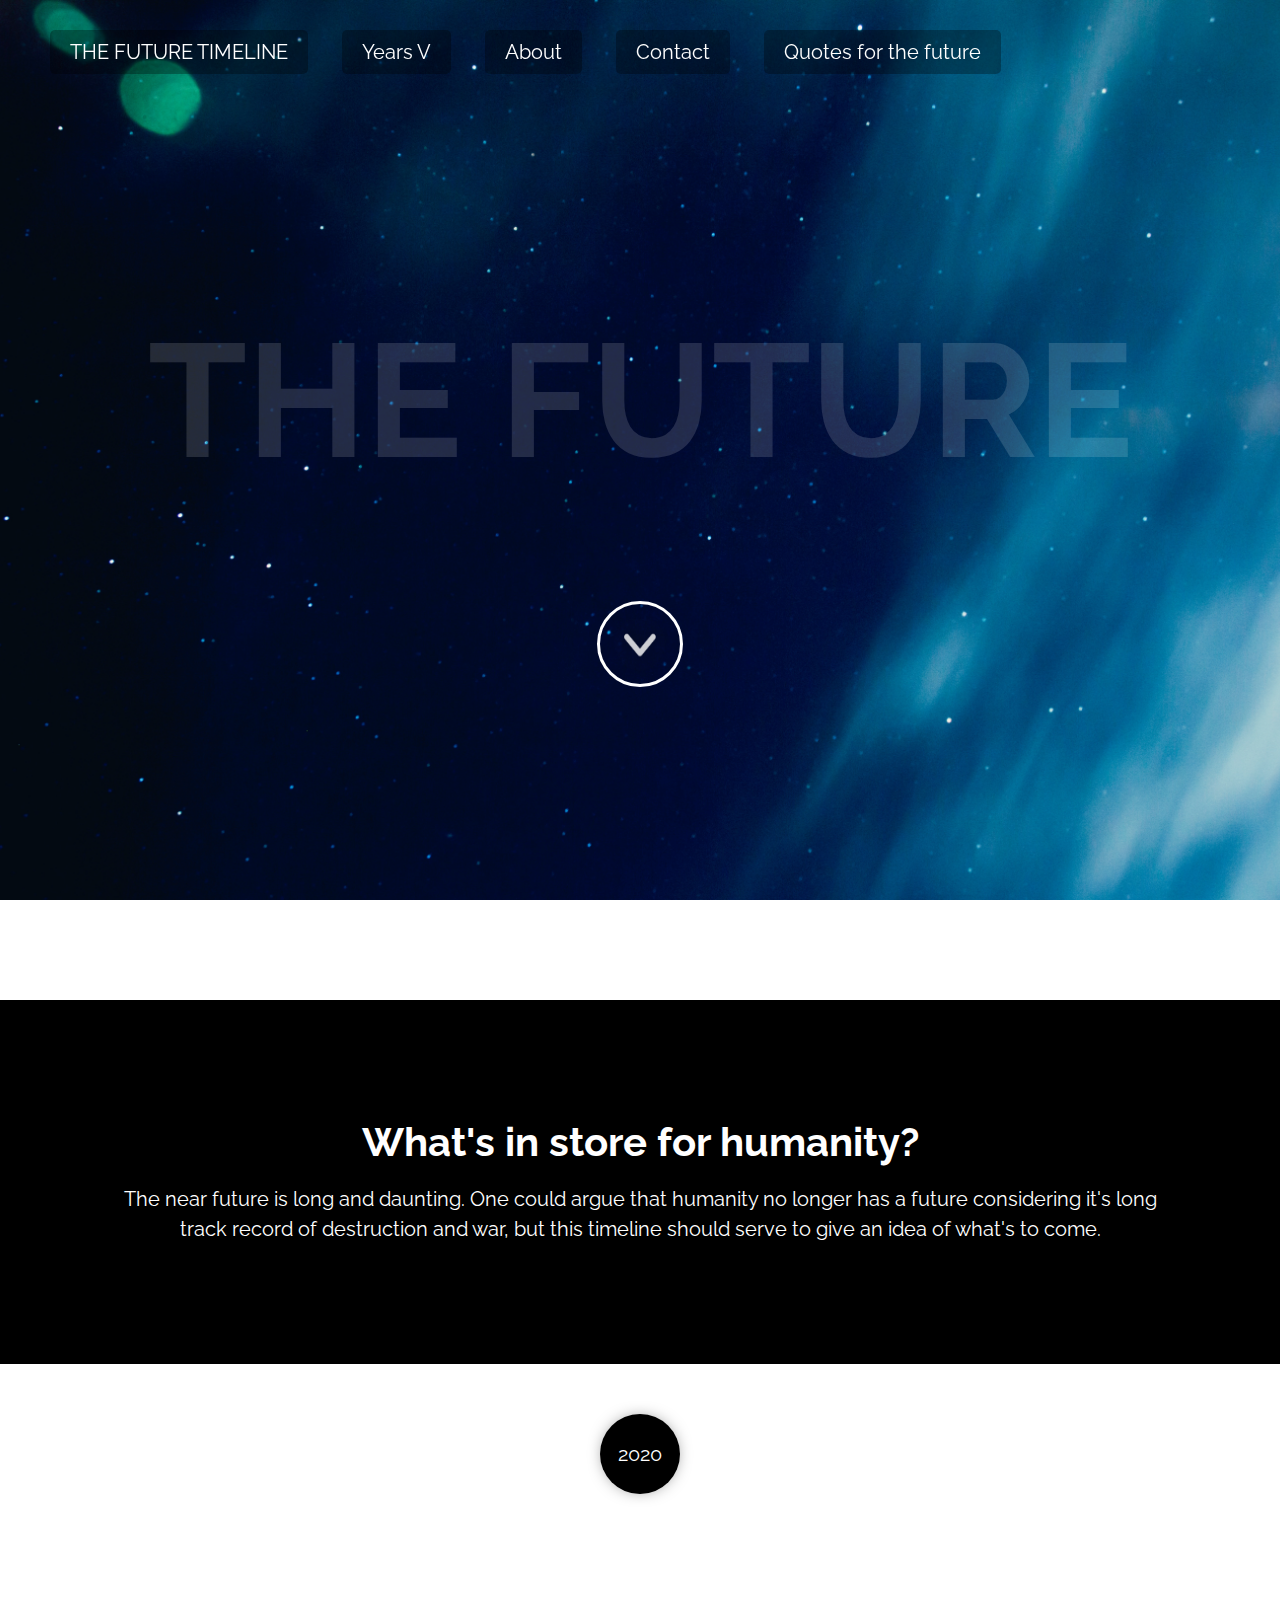
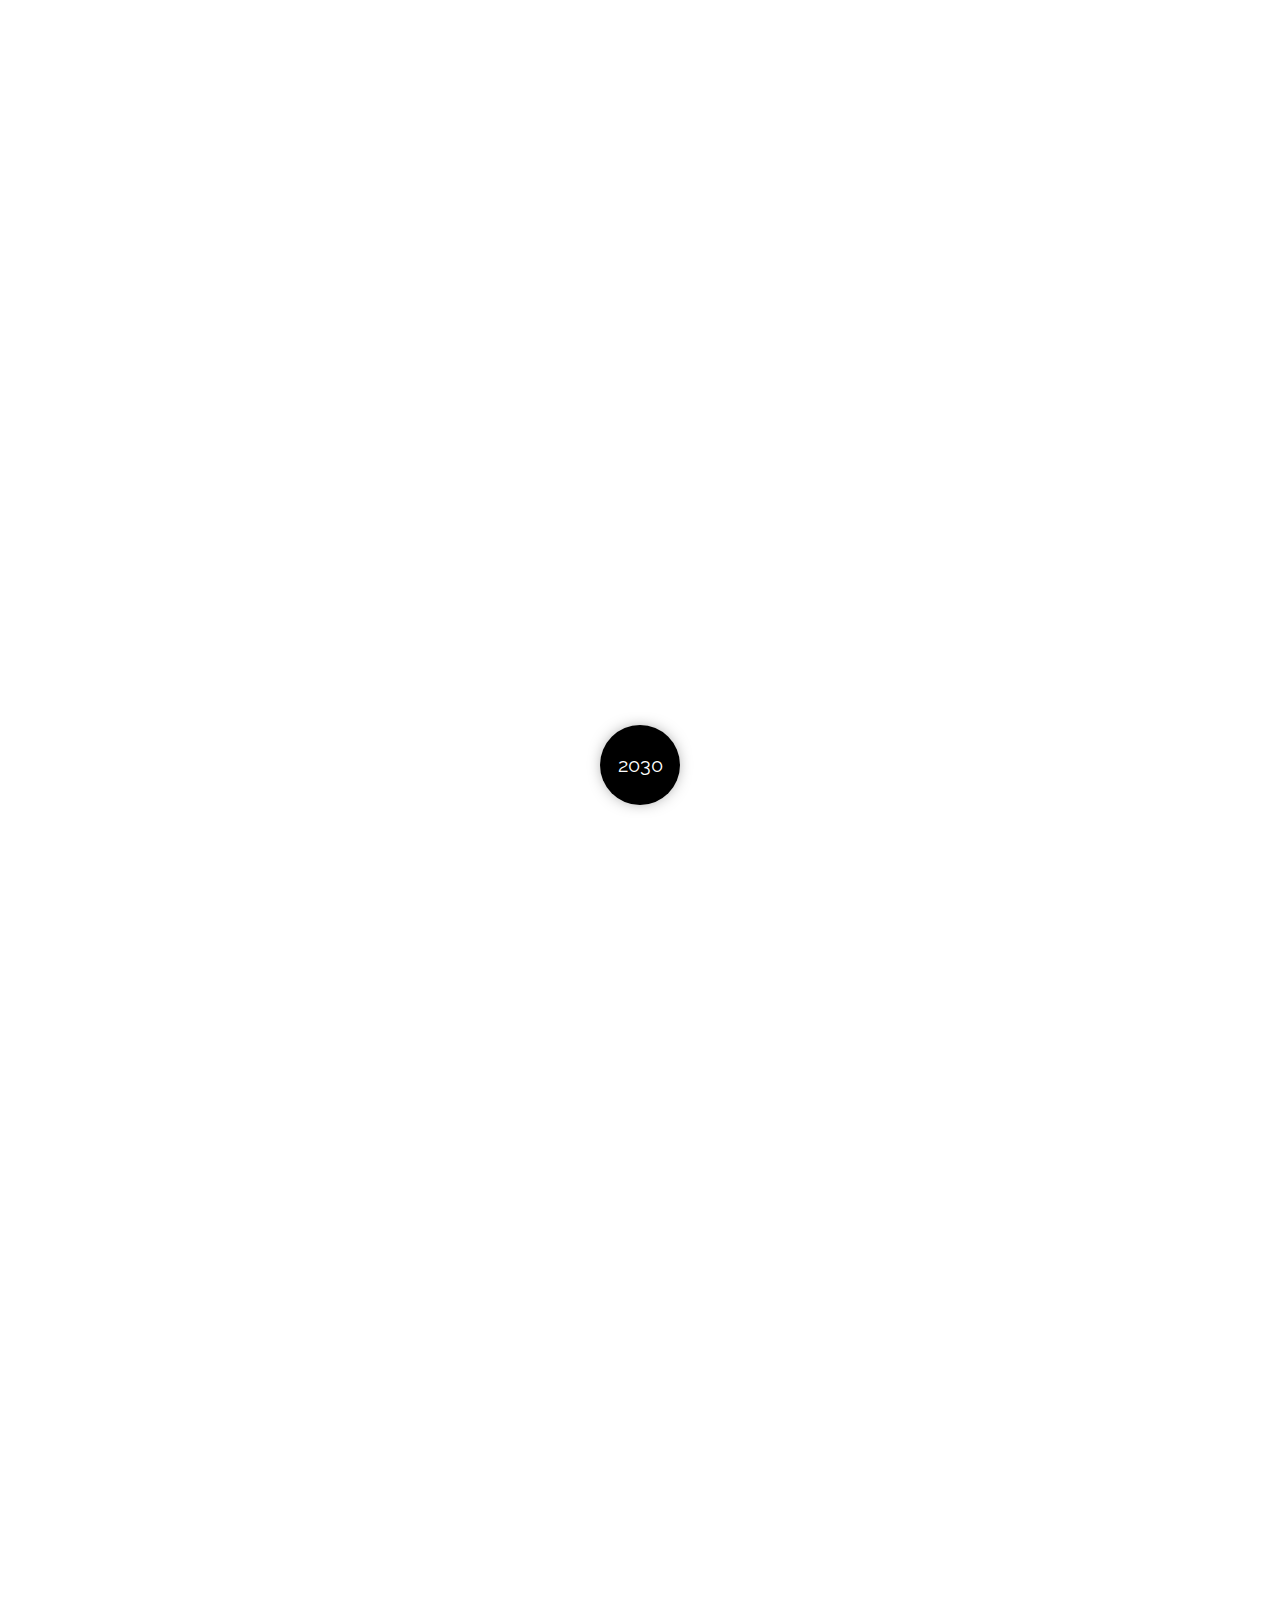
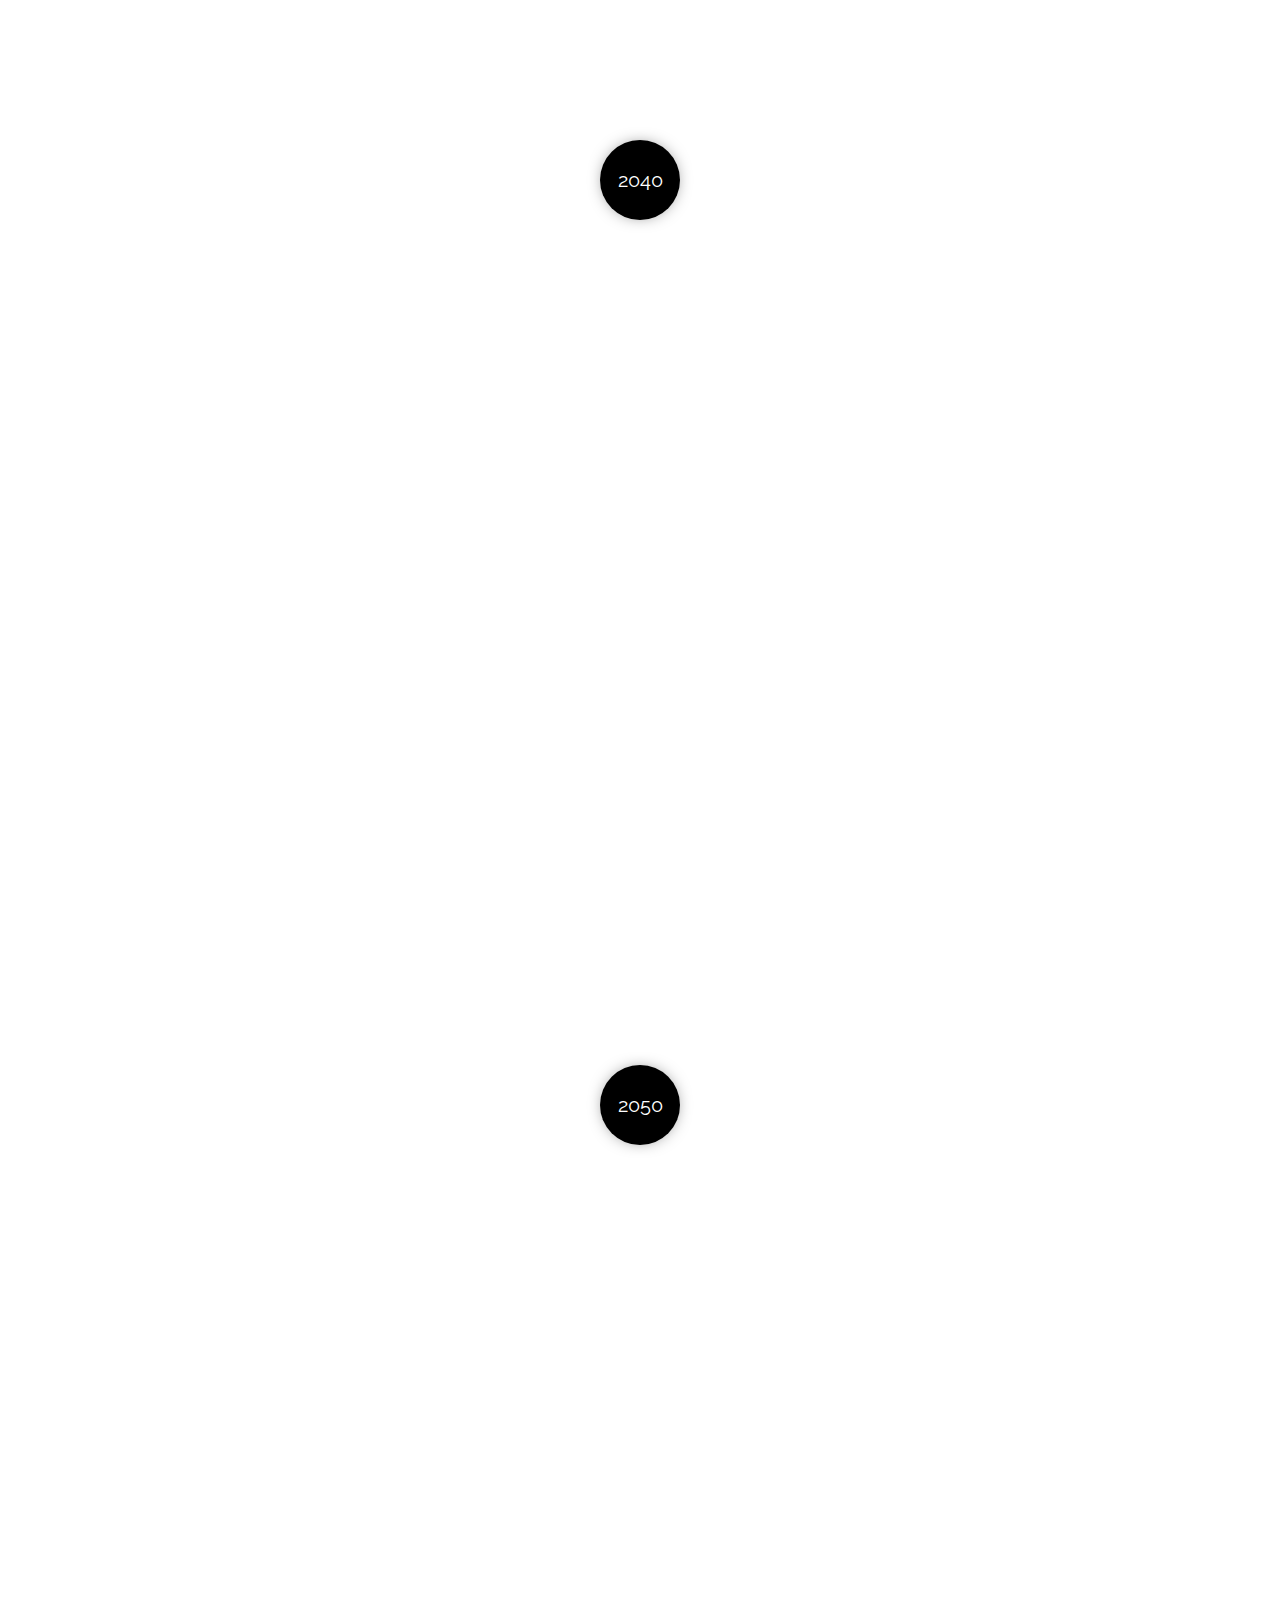
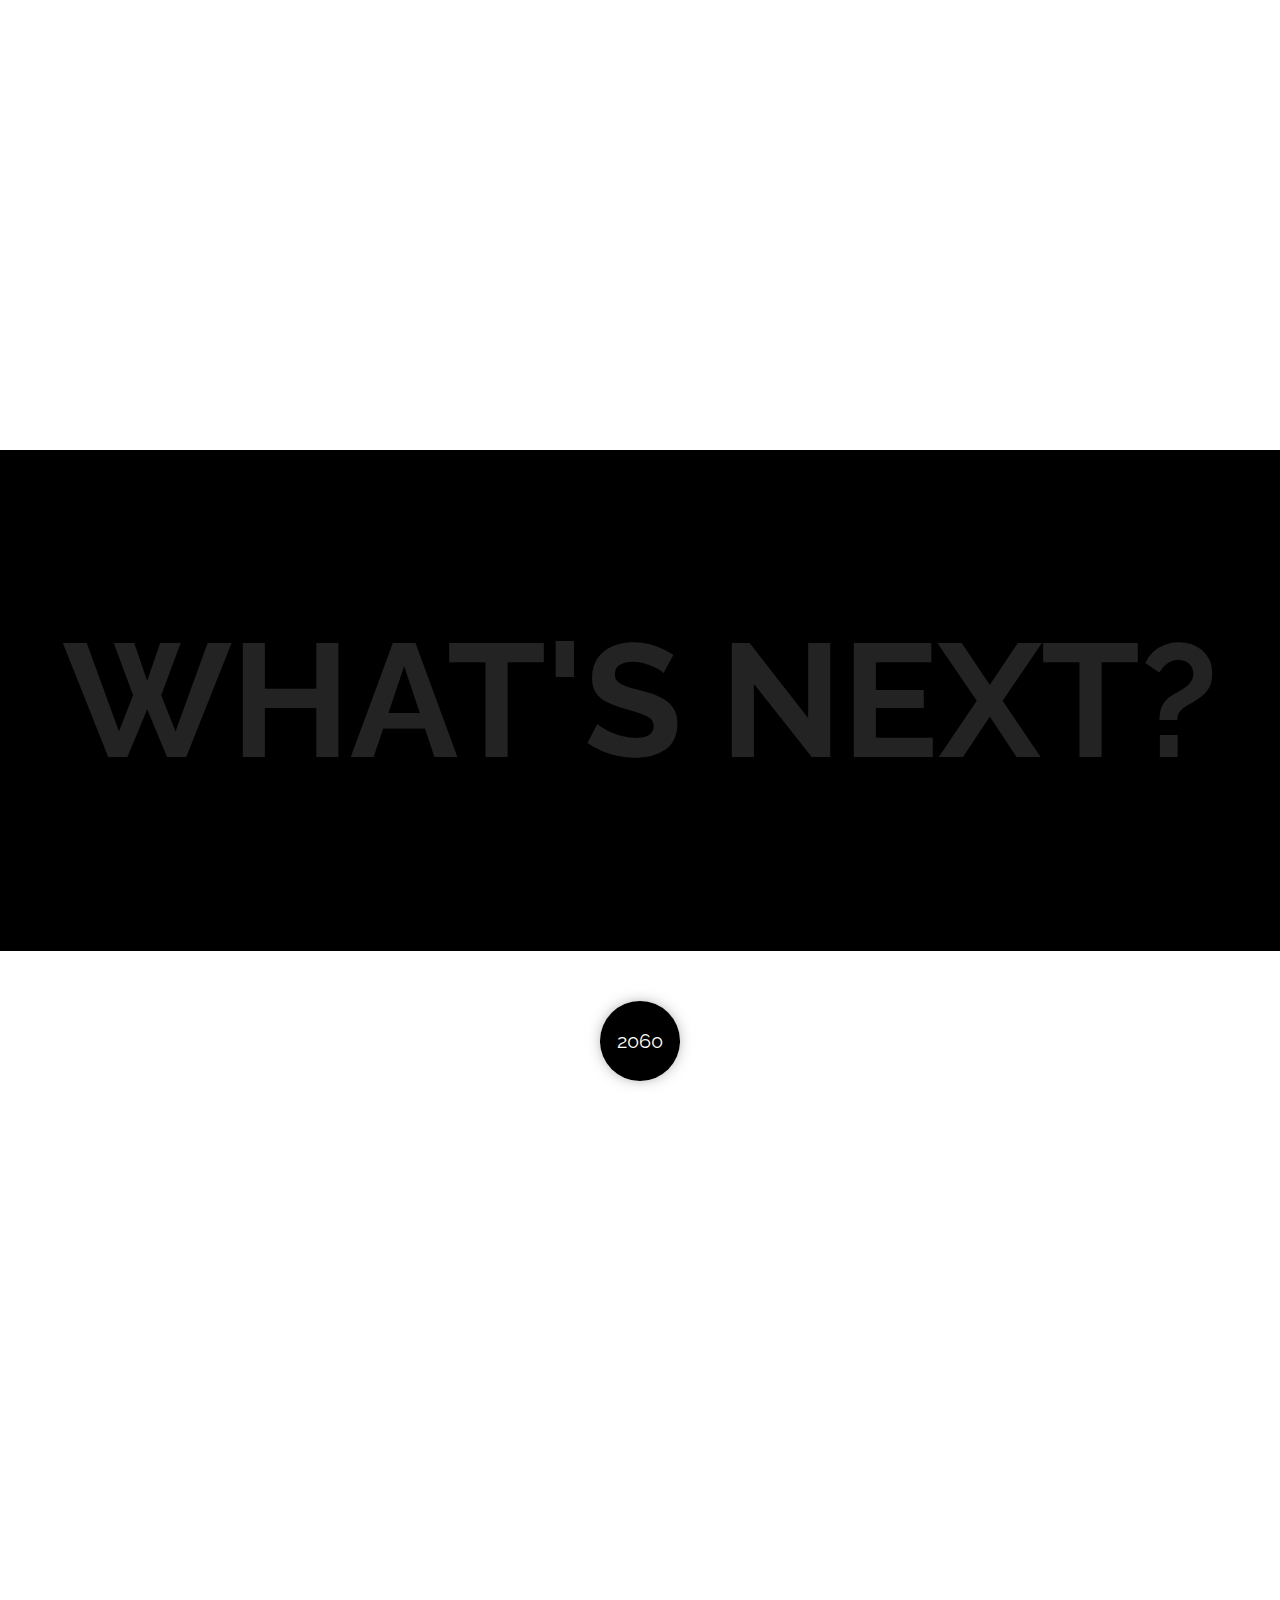
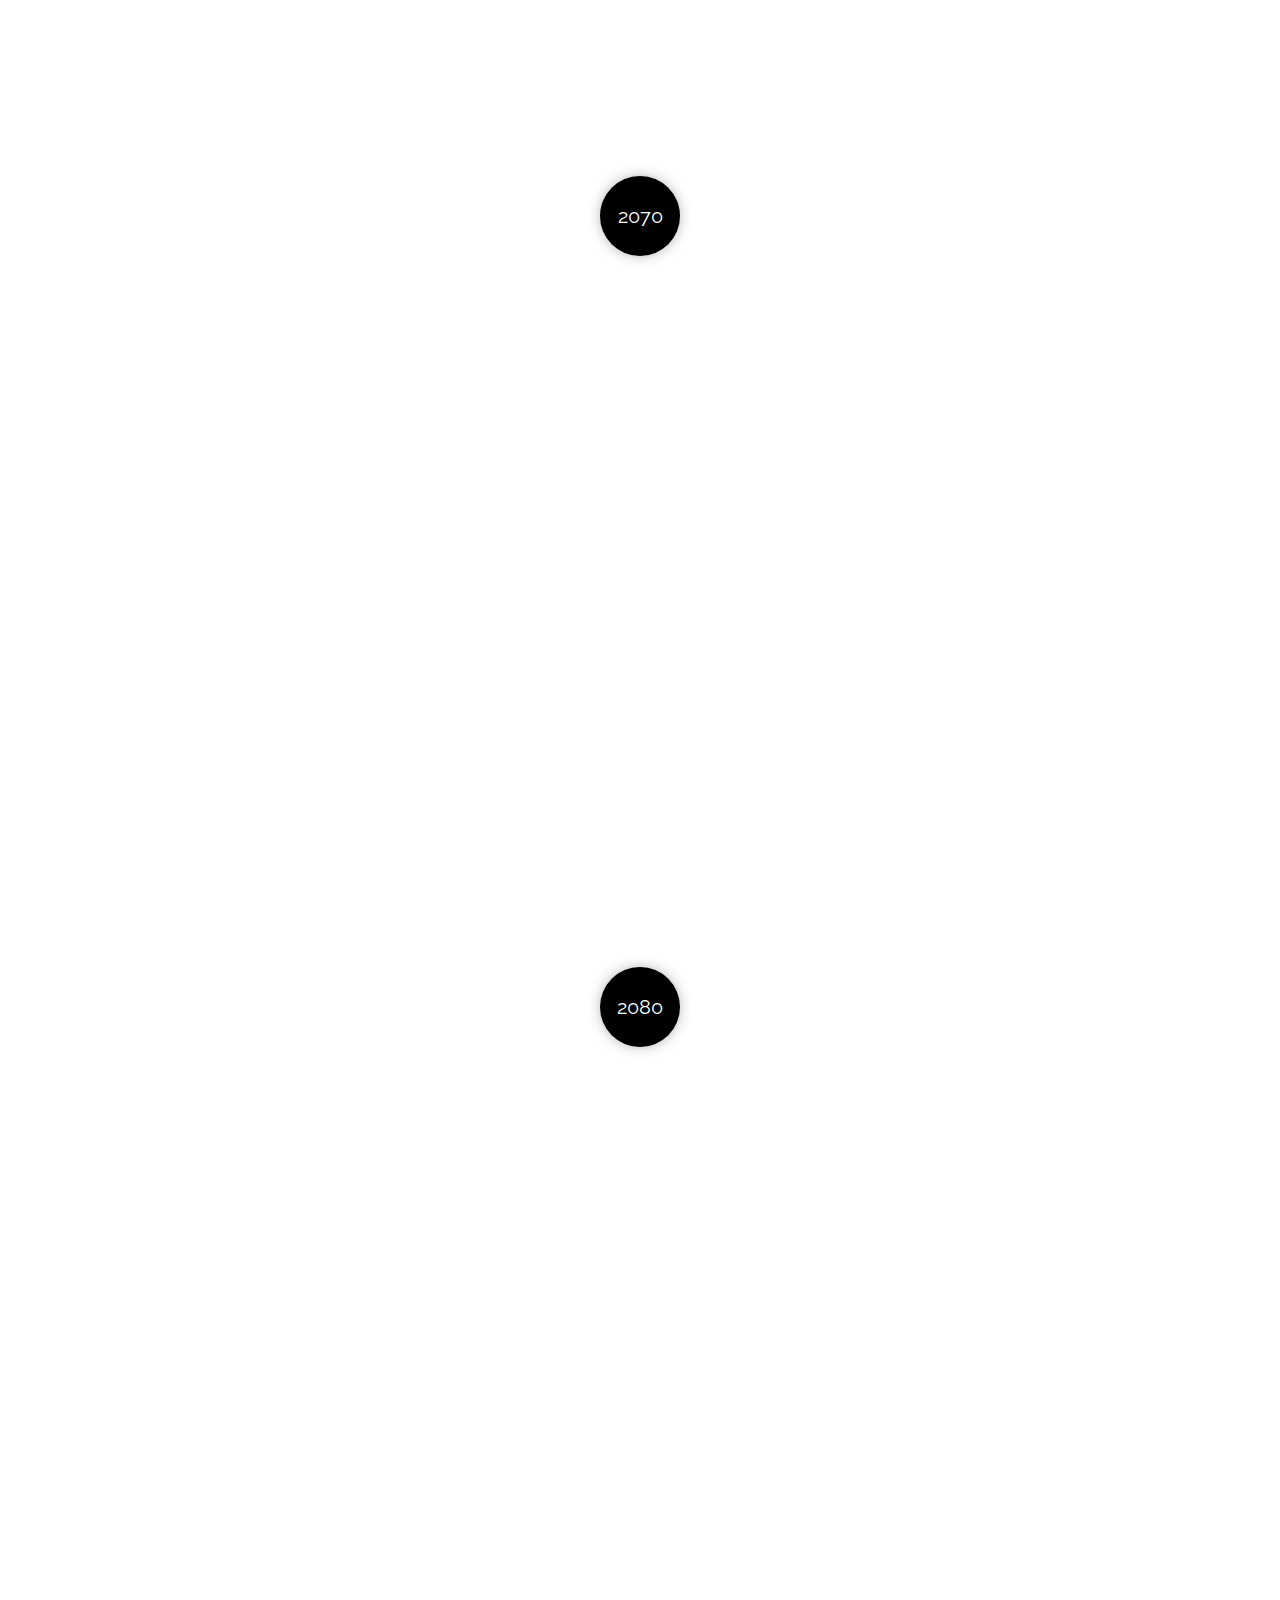
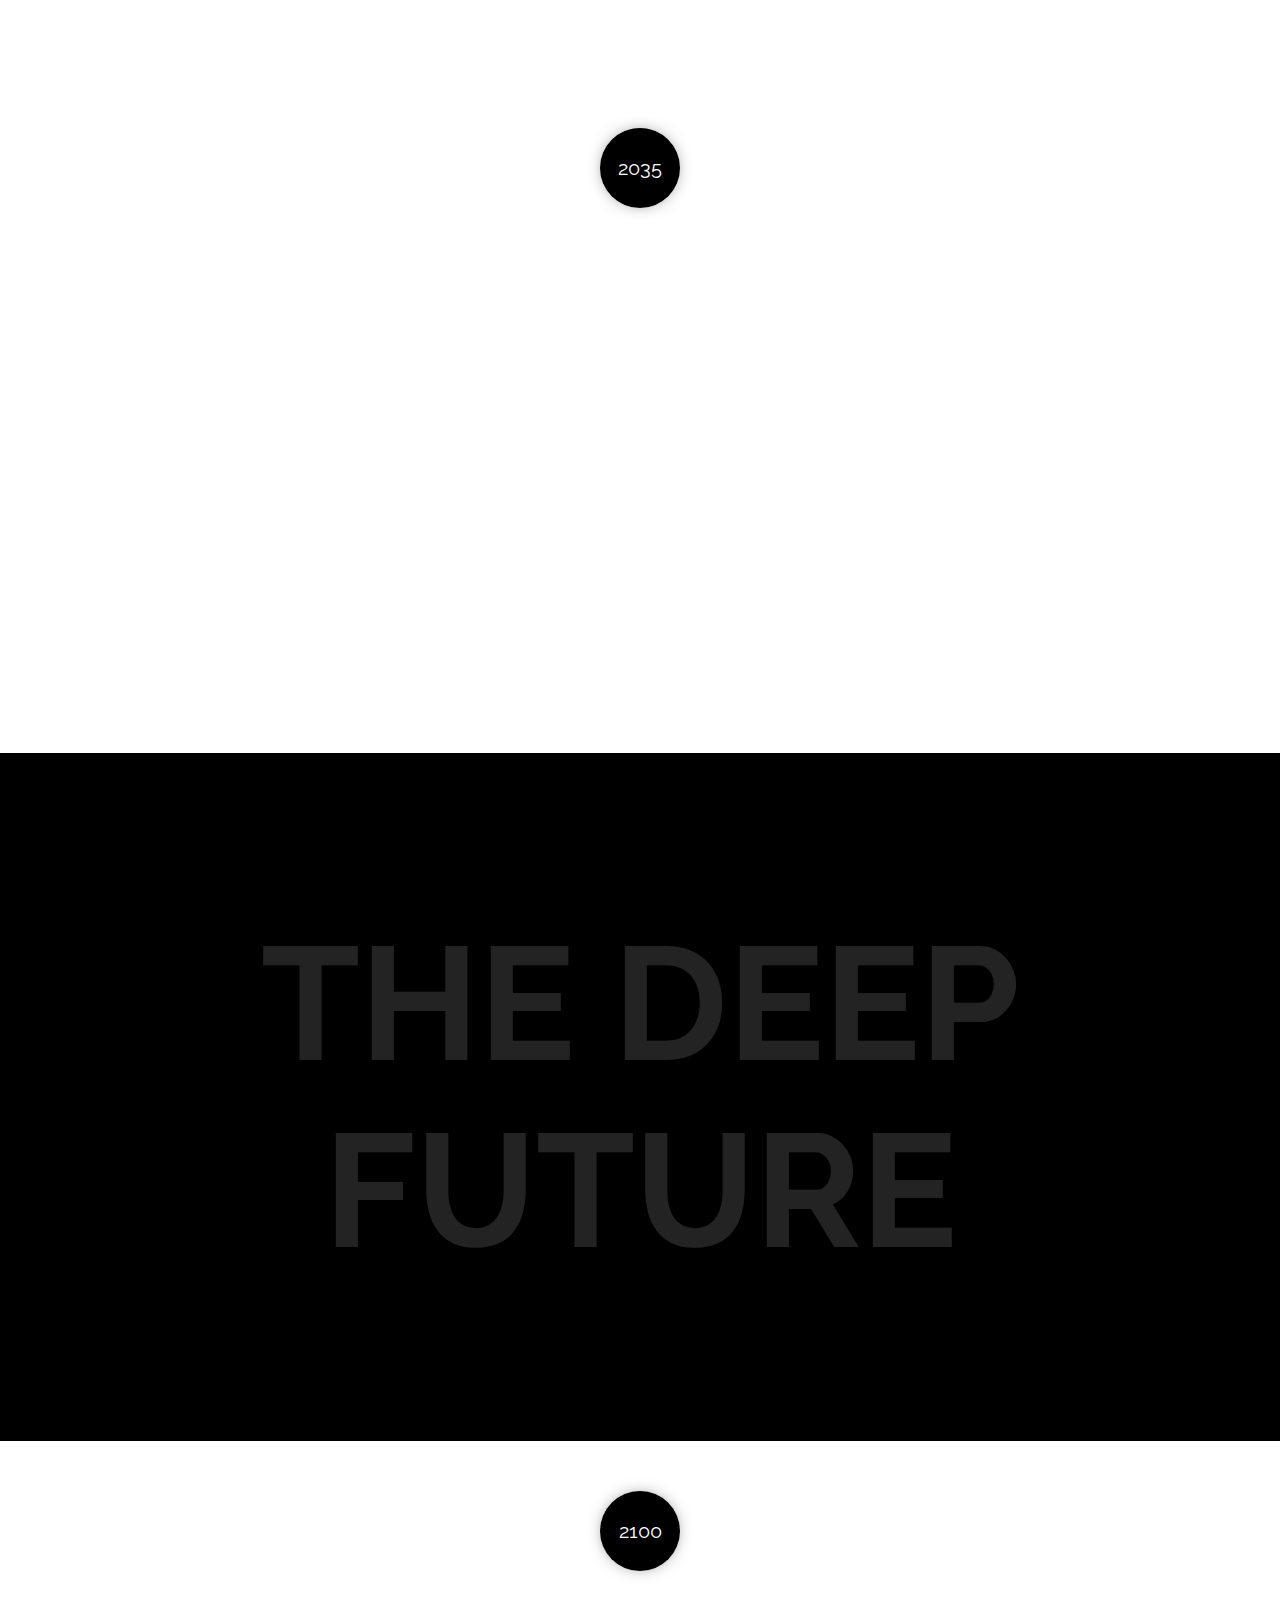
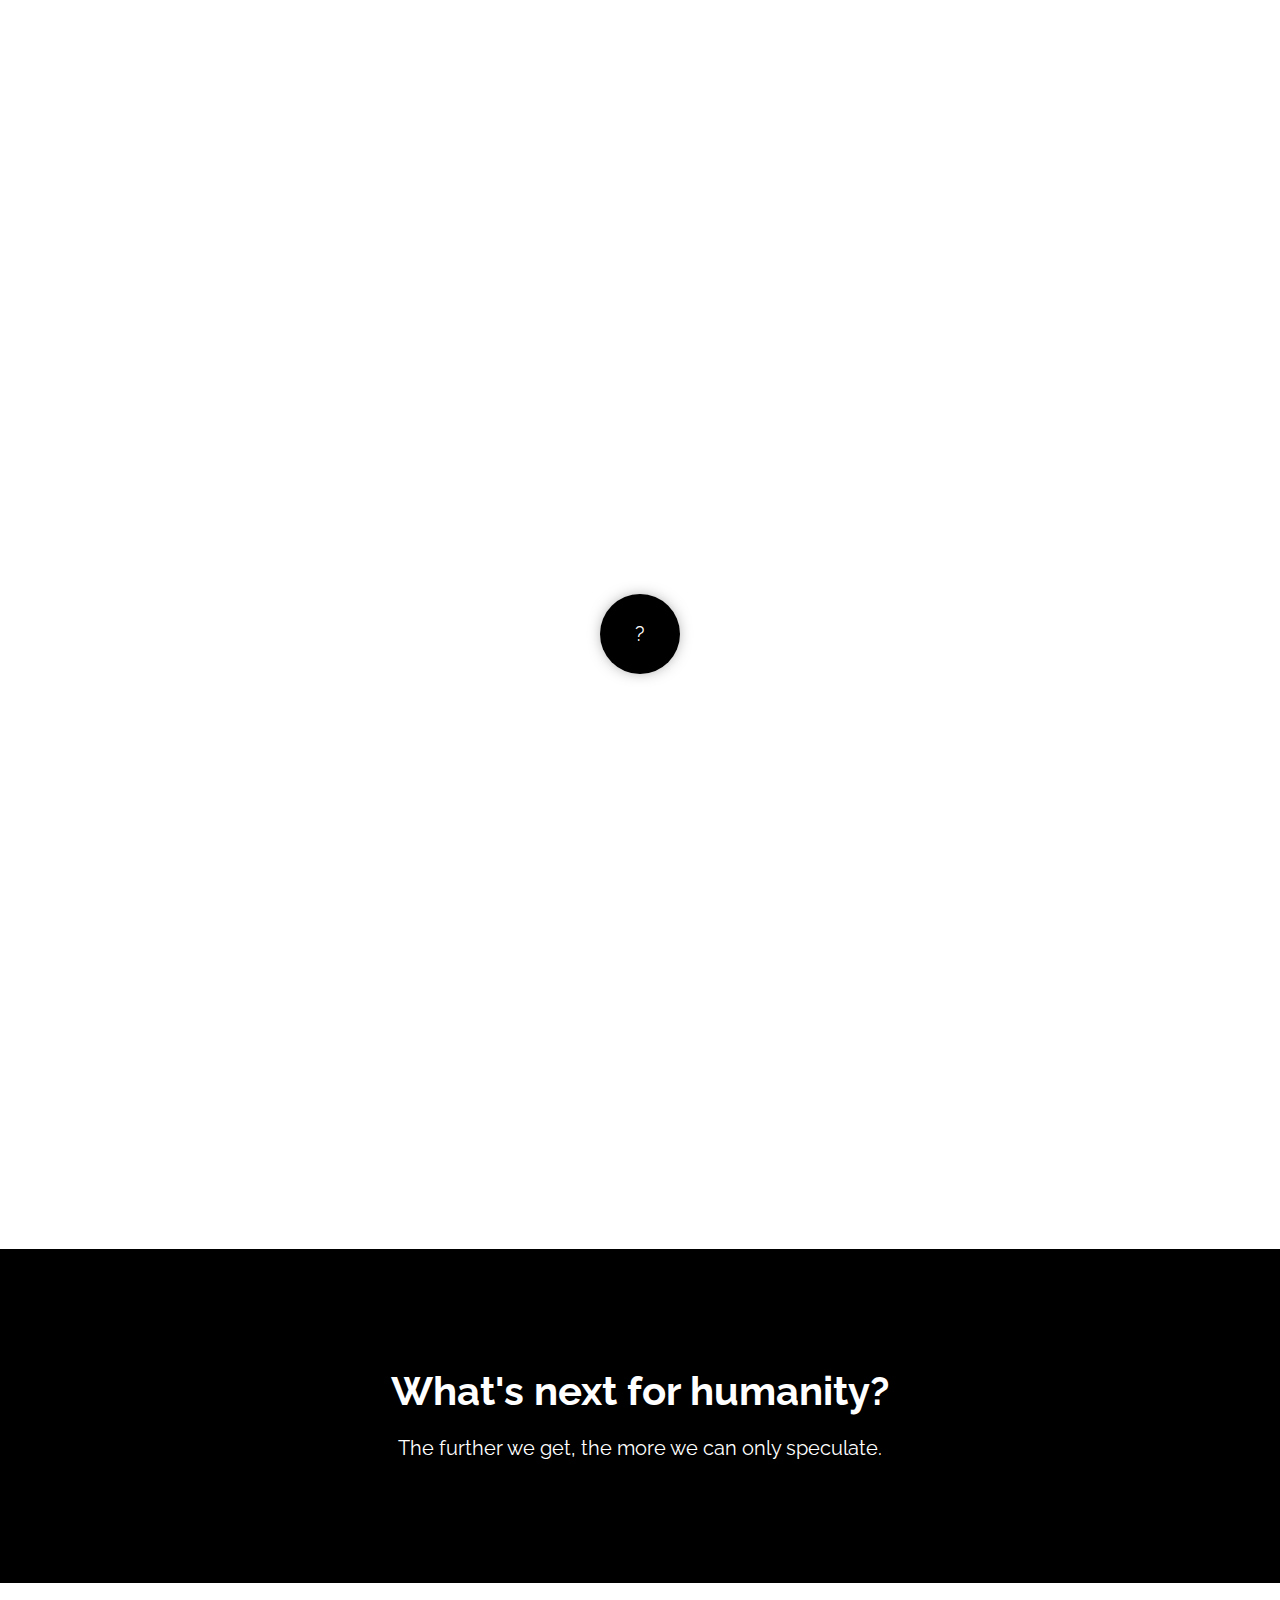
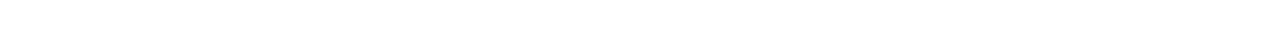
==== commit 2527660b: "0.9" ====
--- a/index.html
+++ b/index.html
@@ -10,6 +10,9 @@
 <!-- Timeline plugin dependencies http://www.jqueryscript.net/other/Responsive-Vertical-Timeline-With-jQuery-CSS3.html -->
 <link rel="stylesheet" href="css/cntl.css">
 <script src="js/jquery.cntl.js"></script>
+<!-- SlickNav menu !-->
+<link rel="stylesheet" href="SlickNav/dist/slicknav.min.css" />
+<script src="SlickNav/dist/jquery.slicknav.min.js"></script>
 
 <script>
 
@@ -53,16 +56,6 @@
     }
 });
 
-  var arr =["<q>The future is what we make of it</q><br> - Andrew","<q>The future is what we make of it</q><br> - Andrew","<q>The future is what we make of it</q><br> - Andrew","<q>The future is what we make of it</q><br> - Andrew","<q>The future is what we make of it</q><br> - Andrew","<q>The future is what we make of it</q><br> - Andrew","<q>The future is what we make of it</q><br> - Andrew","<q>The future is what we make of it</q><br> - Andrew","<q>The future is what we make of it</q><br> - Andrew","<q>The future is what we make of it</q><br> - Andrew"];
-
-    $('.btn-q a').click(function(e) {
-        e.preventDefault(); //needed otherwise page reloads before scrolling
-
-       $('#quote').hide().html(arr[Math.floor((Math.random() * 10)+1)]).fadeIn(800);
-       $('.btn-q a').hide().fadeIn(800)
-  }); 
-
-
 //Plugin dependency
 	$('.cntl').cntl({
 // The amount of "scroll padding" to allow 
@@ -74,8 +67,7 @@
 // A callback once the state has been revealed
 	onreveal: null
 
-});
-
+  });
 
 }); // do not delete this line
 </script>
@@ -83,15 +75,24 @@
 <body>
 
 <nav>
-
   <div id="nav-wrapper">
-	 <ul id="navbar">
+	 <ul id="nav-norm" class="navbar">
 		  <li class="logo"><a href="">The Future Timeline</a></li>
 		  <li class="scroll"><a href="#timeline-one">Years V</a></li>
 		  <li><a href="about.html">About</a></li>
       <li><a href="contact.html">Contact</a></li>
       <li><a href="quote.html">Quotes for the future</a></li>
 	 </ul>
+
+  <ul id="ham-navbar" class="navbar">
+      <li class="logo"><a href="">The Future Timeline</a></li>
+      <li class="scroll"><a href="#timeline-one">Years</a></li>
+      <li><a href="about.html">About</a></li>
+      <li><a href="contact.html">Contact</a></li>
+      <li><a href="quote.html">Quotes</a></li>
+      </li>
+  </ul>
+
 </nav>
 
 <header>
@@ -122,7 +123,8 @@
     <div class="cntl-state">
       <div class="cntl-content">
         <h1>2020s</h1>
-        <p> In the 2020s we will be in a period of large-scale change. We will reach our tipping point in terms of oil and the economy and the world as we know will be forced to begin it’s shift towards renewable energy.</p>
+        <p> In the 2020s we will be in a period of large-scale change. We will reach our tipping point in terms of oil and the economy and the world as we know will be forced to begin it’s shift towards renewable energy. </p>
+        <img src="img/timeline/2020-renewable.jpg" width="300" height="200">
         <p>Other notable events include:</p>
         <ul>
           <li>Self driving cars will begin adoption on a global scale due to a push from well known car manufacturers.</li>
@@ -141,8 +143,9 @@
         <p> Other notable changes include: </p>
         <ul>
           <li> A major shift in agriculture has occurred; the way we grow and raise cattle has changed to a more genetically enhanced method to account for population growth.</li>
+          <img src="img/timeline/2030-selfdrive.jpg" width="300" height="200"> 
           <li> Artificial Intelligence is widespread, rather than one centralised AI, countless amounts of small AI effective control their own specialised domains.</li>
-          <li>• The majority of new vehicles are either plug-in electric or hybrids, all of which are self-driven and autonomous. A shift from oil has begun and roads have become a safer place. <br> <img src="img/timeline/2030-cars.jpg" width="300" height="300"> </li>
+          <li> The majority of new vehicles are either plug-in electric or hybrids, all of which are self-driven and autonomous. A shift from oil has begun and roads have become a safer place.</li>
           <li> Emerging job titles of today
               <ul>
                 <li>Social media officer</li>
@@ -164,7 +167,8 @@
         <p> Other notable changes include: </p>
         <ul>
           <li> Telecommuting has become a very common method of travelling to work.</li>
-          <li> Virtual currency is now replacing normal currency <br> <img class="img-t" src="img/timeline/2040-money.jpg" width="300" height="200"></li>
+          <li> Virtual currency is now replacing normal currency</li>
+          <img src="img/timeline/2040-money.jpg" width="300" height="200">
           <li> Healthcare has advanced to such an extent where cancer rates and various other forms of disease have dropped dramatically. As a result human life span has increased significantly worldwide to a minimum of 90. </li>
           <li> The worlds animal and plant life have declined as a result of global warming, major extinctions have occurred on many of the world’s species.</li>
         </ul>
@@ -181,6 +185,7 @@
           <li> Due to advancements in artifical intelligence, Moores law has allowed the average computer to be as powerful as the entire human population.</li>
           <li> Oil has been completely abandoned in favor of renewable and cleaner energy alternatives.</li>
           <li> Space travel is becoming an increasingly simpler endeavor with humans now occupying mars and the moon.</li>
+          <img src="img/timeline/2050-mars.jpeg" width="300" height="200">
           <li> Food has become free due to advancements in agriculture and technology.</li>
           <li> The capitalistic society in which the world is based is falling apart due to the rapid movement of technology and automation causing a percentage of unemployment (60%).</li>       
         </ul>
@@ -214,6 +219,7 @@
         <p>Other events include:</p>
         <ul>
           <li>A shift away from traditional employment has occured due to widespread protest in the 2050s rendering most jobs redundant.</li>
+          <img src="img/timeline/2060-automate.jpg" width="300" height="200">
           <li>Renewable energy is becoming increasingly efficient.</li>
           <li>The Internet has become a virtual world in which a percentage of the population inhabit and live a large amount of their lives.</li>
           <li>Australian population reaches 42million</li>
@@ -225,7 +231,8 @@
     <div class="cntl-state">
       <div class="cntl-content">
         <h1>2070s</h1>
-        <p>The world has changed a great deal; technology and society have advanced to a point where human life span has reach an average of 100 years of age.</p>
+        <p>The world has changed a great deal with the population now reaching 12billion; technology and society have advanced to a point where human life span has reach an average of 100 years of age. </p>
+        <img src="img/timeline/2070-age.jpeg" width="350" height="200">
         <p>Other events include:</p>
         <ul>
           <li> Driving your own car has become a foreign memory to many and is illegal in much of the world</li>
@@ -239,7 +246,8 @@
     <div class="cntl-state">
       <div class="cntl-content">
         <h1>2080s</h1>
-        <p>Androids and humans live in harmony; a ‘modification free’ movement will begin in this decade as the android population has grown to rival the human population in the world. <br> <img class="img-t" src="img/timeline/2080-android.jpg" width="300" height="200"> </p>
+        <p>Androids and humans live in harmony; a ‘modification free’ movement will begin in this decade as the android population has grown to rival the human population in the world.</p>
+        <img src="img/timeline/2080-android.jpg" width="300" height="200">
         <p>Other events include:</p>
         <ul>
           <li>‘Going to space’ has become as normal as travelling to another country due to advancements in technology.</li>
@@ -252,7 +260,8 @@
     <div class="cntl-state">
       <div class="cntl-content">
         <h1>2090s</h1>
-        <p>The population of earth is heavily populated with humans which have completely merged with machines. </p>
+        <p>The population of earth is heavily populated with humans which have completely merged with machines.</p>
+        <img src="img/timeline/2080-futurecity.jpeg" width="300" height="200">
         <uL>
           <li>Virtual reality has allowed near perfect simulations of every era of earth. </li>
           <li>Population on Mars has grown to 2 million. </li>
@@ -283,7 +292,7 @@
       <div class="cntl-content">
         <h1>2100 - Beyond</h1>
         <p>Humans reach type 1 status on the Kardeshev scale by being able to harness all the energy available from our sun.</p>
-        <iframe width="560" height="315" src="https://www.youtube.com/embed/1mx-BRJM0sA" frameborder="0" allowfullscreen></iframe>
+        <iframe width="100%" height="400" src="https://www.youtube.com/embed/1mx-BRJM0sA" frameborder="0" allowfullscreen></iframe>
         </ul>
       </div>
       <div class="cntl-icon cntl-center">2100</div>
@@ -295,7 +304,8 @@
         <p>Humanity pushes limits and pushes past the shackles of earth.</p>
         <p>Eventually:</p>
         <ul>
-          <li> Our sun dies but humanity has moved into another dimension of existence. </li>
+          <li> Our sun dies but humanity has moved into another dimension of existence.</li>
+          <img src="img/timeline/deepfuture.jpg" width="350" height="200">
           <li> The big crunch - The galaxy reaches it's limits and begins to crunch into what it once was. </li>
         </ul>
       </div>
@@ -312,6 +322,7 @@
       <p> The further we get, the more we can only speculate.</p>
   </div>
 </section>
+
 <footer>  
   <div id="footer-links">
     <a href="about.html">About</a>
--- a/css/style.css
+++ b/css/style.css
@@ -15,21 +15,21 @@
 .logo {
 	text-transform: uppercase;
 	font-size: 22px;
-
-}
-
-#navbar {
-	padding:0;
+}
+
+.navbar {
+	padding:10px;
 	margin:0;
 	padding-right: 50px;
 }
 
-#navbar li{
+.navbar li{
+	font-size: 20px;
 	display:inline;
 	margin-right: 20px;
 }
 
-#navbar li a, #navbar li:visited, #navbar li.active a{
+.navbar li a, #navbar li:visited, #navbar li.active a{
 	background-color: rgba(0,0,0,0.3);
 	border-radius: 5px;
 	padding:10px 20px 10px 20px;
@@ -40,7 +40,7 @@
 	color:#FFFFFF;
 }
 
-#navbar li a:hover{
+.navbar li a:hover{
    box-shadow:0 2px 4px rgba(0,0,0,0.3); 
    color:#0C7DD3;
 }
@@ -135,7 +135,7 @@
 	z-index:0;
 }
 
-#about-page, #quotes-f {
+#about-page{
 	margin:0;
 	padding:10px;
 	background:url("../img/bg.jpg") no-repeat center center fixed;
@@ -158,6 +158,17 @@
 	text-transform: uppercase;
 }
 
+#quotes-page{
+	margin-top: 0px;
+	padding-top: 150px;
+	width:100%;
+	height:1440px;
+	background:url("../img/bg.jpg") no-repeat center center fixed;
+  	-webkit-background-size: cover;
+  	-moz-background-size: cover;
+  	-o-background-size: cover;
+  	background-size: cover;
+}
 section {
 	padding:50px;
 	margin:0 auto;
@@ -201,22 +212,22 @@
 	color:#0C7DD3;
 }
 
-
-.nav-mobile {
+#ham-navbar {
+	padding:20px;
 	display:none;
 }
+
 /* This adjusts the header if the width is below 800px to account for mobiles */
-
 @media screen and (max-width: 800px) {
 .container {
 	font-size:40px;
 	padding:10px;
 	/*header margins need to be adjusted here */
 }
-#navbar li a, #navbar li:visited, #navbar li.active a{ 
+.navbar li a, #navbar li:visited, #navbar li.active a{ 
 	padding:5px;
 }
-#navbar li{
+.navbar li{
 	margin:0;
 }
 
@@ -224,24 +235,17 @@
 	padding:100px 30px 30px 30px;
 	font-size: 30px;
 }
-
-}
-
-/*
-#navbar ul{
-	visibility:hidden;
-}
-#navbar ul li {
+section {
+	padding:10px;
+}
+
+#ham-navbar {
 	display:block;
-	float:none;
-}
-
-#navbar li ul li a:link, #navbar li ul li a:visited {
-	background-color:#09F;
-}
-
-#navbar li ul li a:hover {
-	background-color:#0CF;	
-}
-*/
-
+}
+
+#nav-norm {
+	display:none;
+}
+
+}
+
--- a/css/cntl.css
+++ b/css/cntl.css
@@ -80,6 +80,10 @@
 	line-height: 30px;
 }
 
+.cntl-content h1 {
+	font-size: 50px;
+}
+
 .cntl-state:nth-child(2n+2) .cntl-content {
 	float:right;
 	margin-right:-40%;
@@ -131,11 +135,9 @@
 }
 
 
-
-
 /* mobile support */
 
-@media (max-width: 600px) {
+@media (max-width: 800px) {
 
 	.cntl-bar {
 		left:auto;
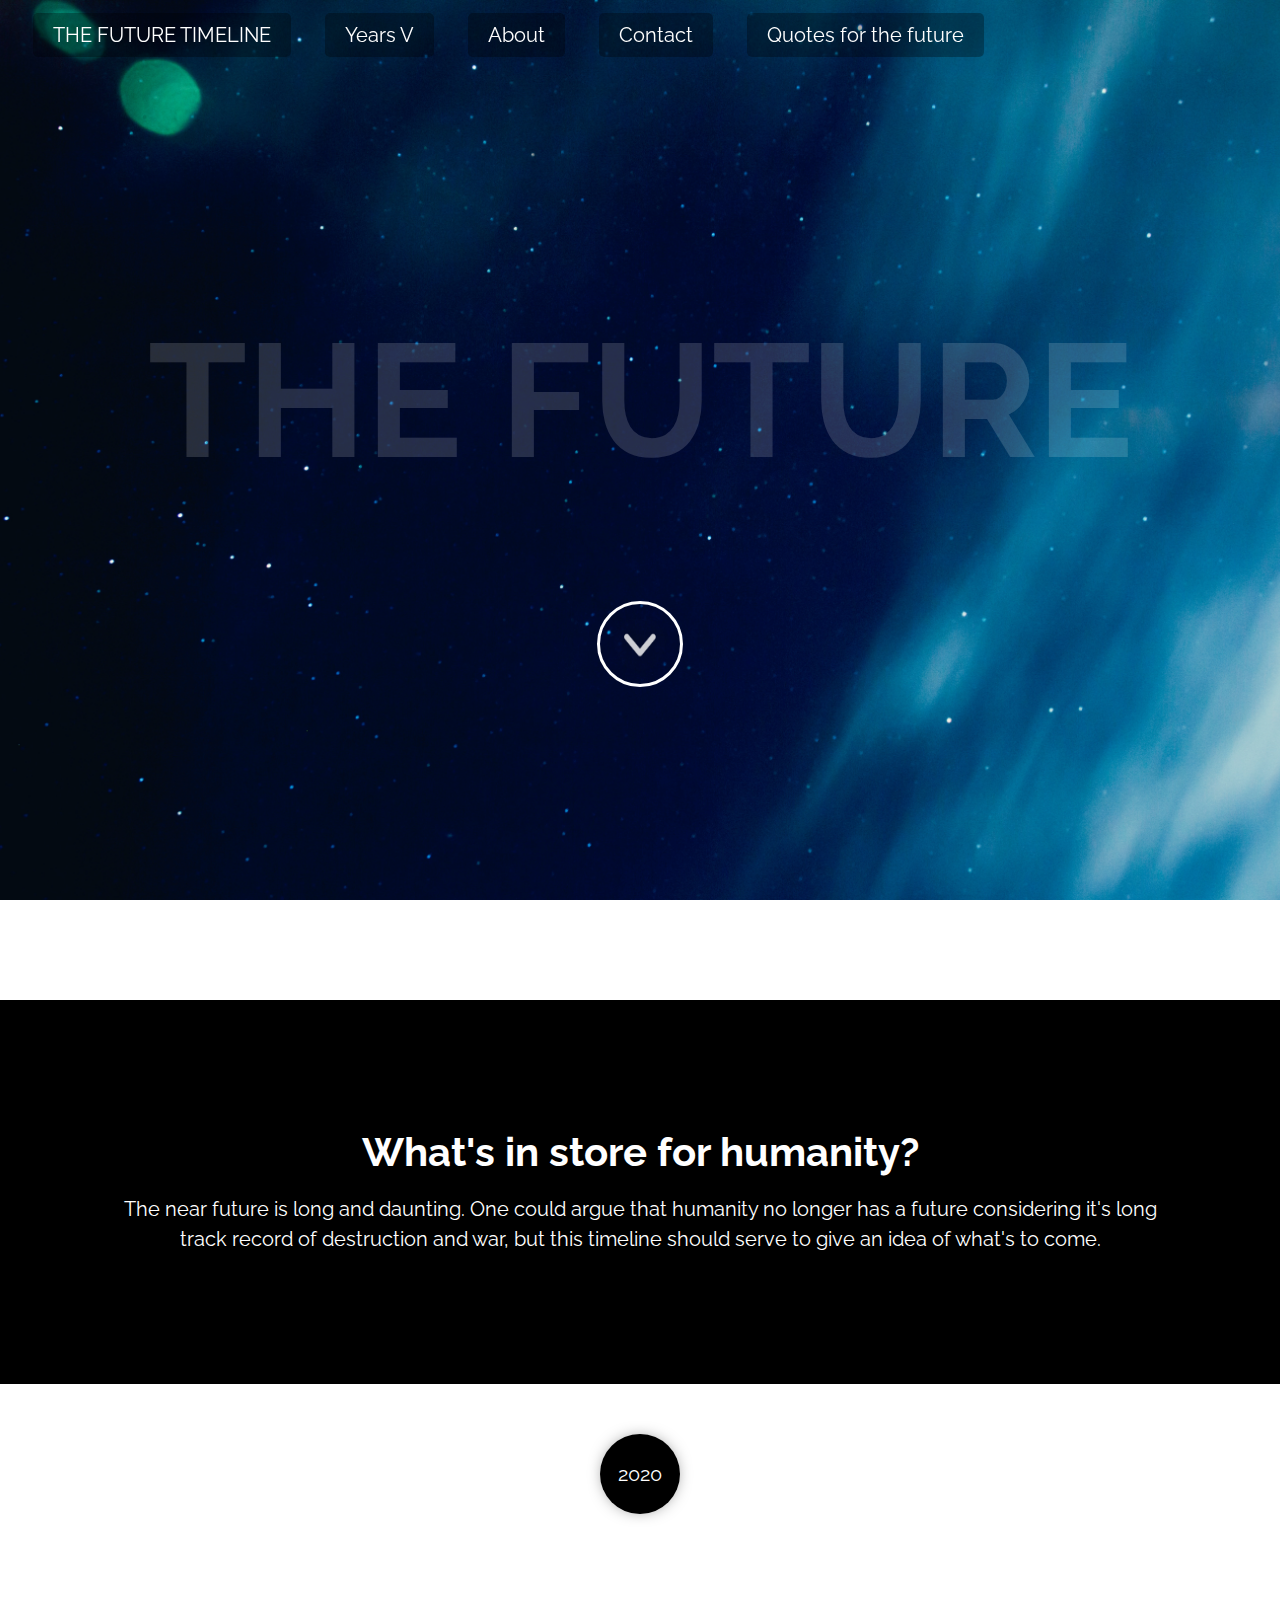
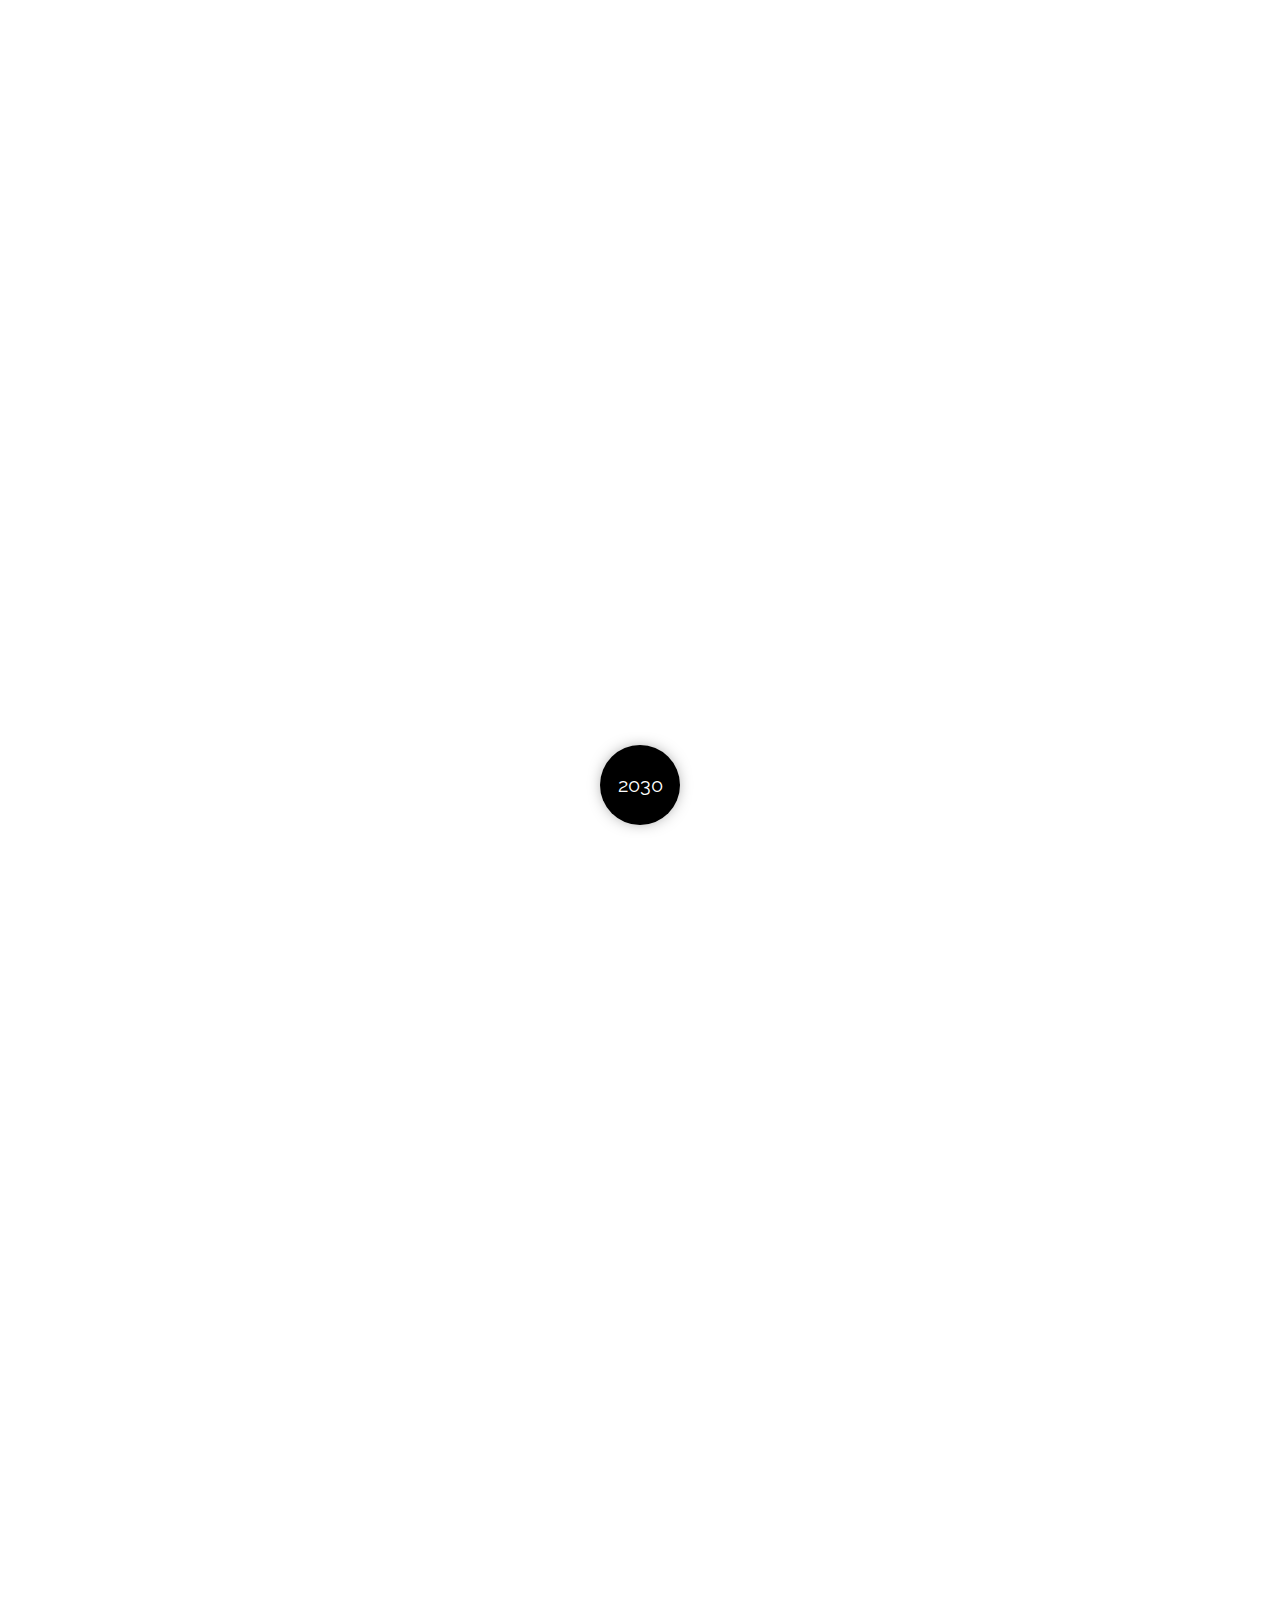
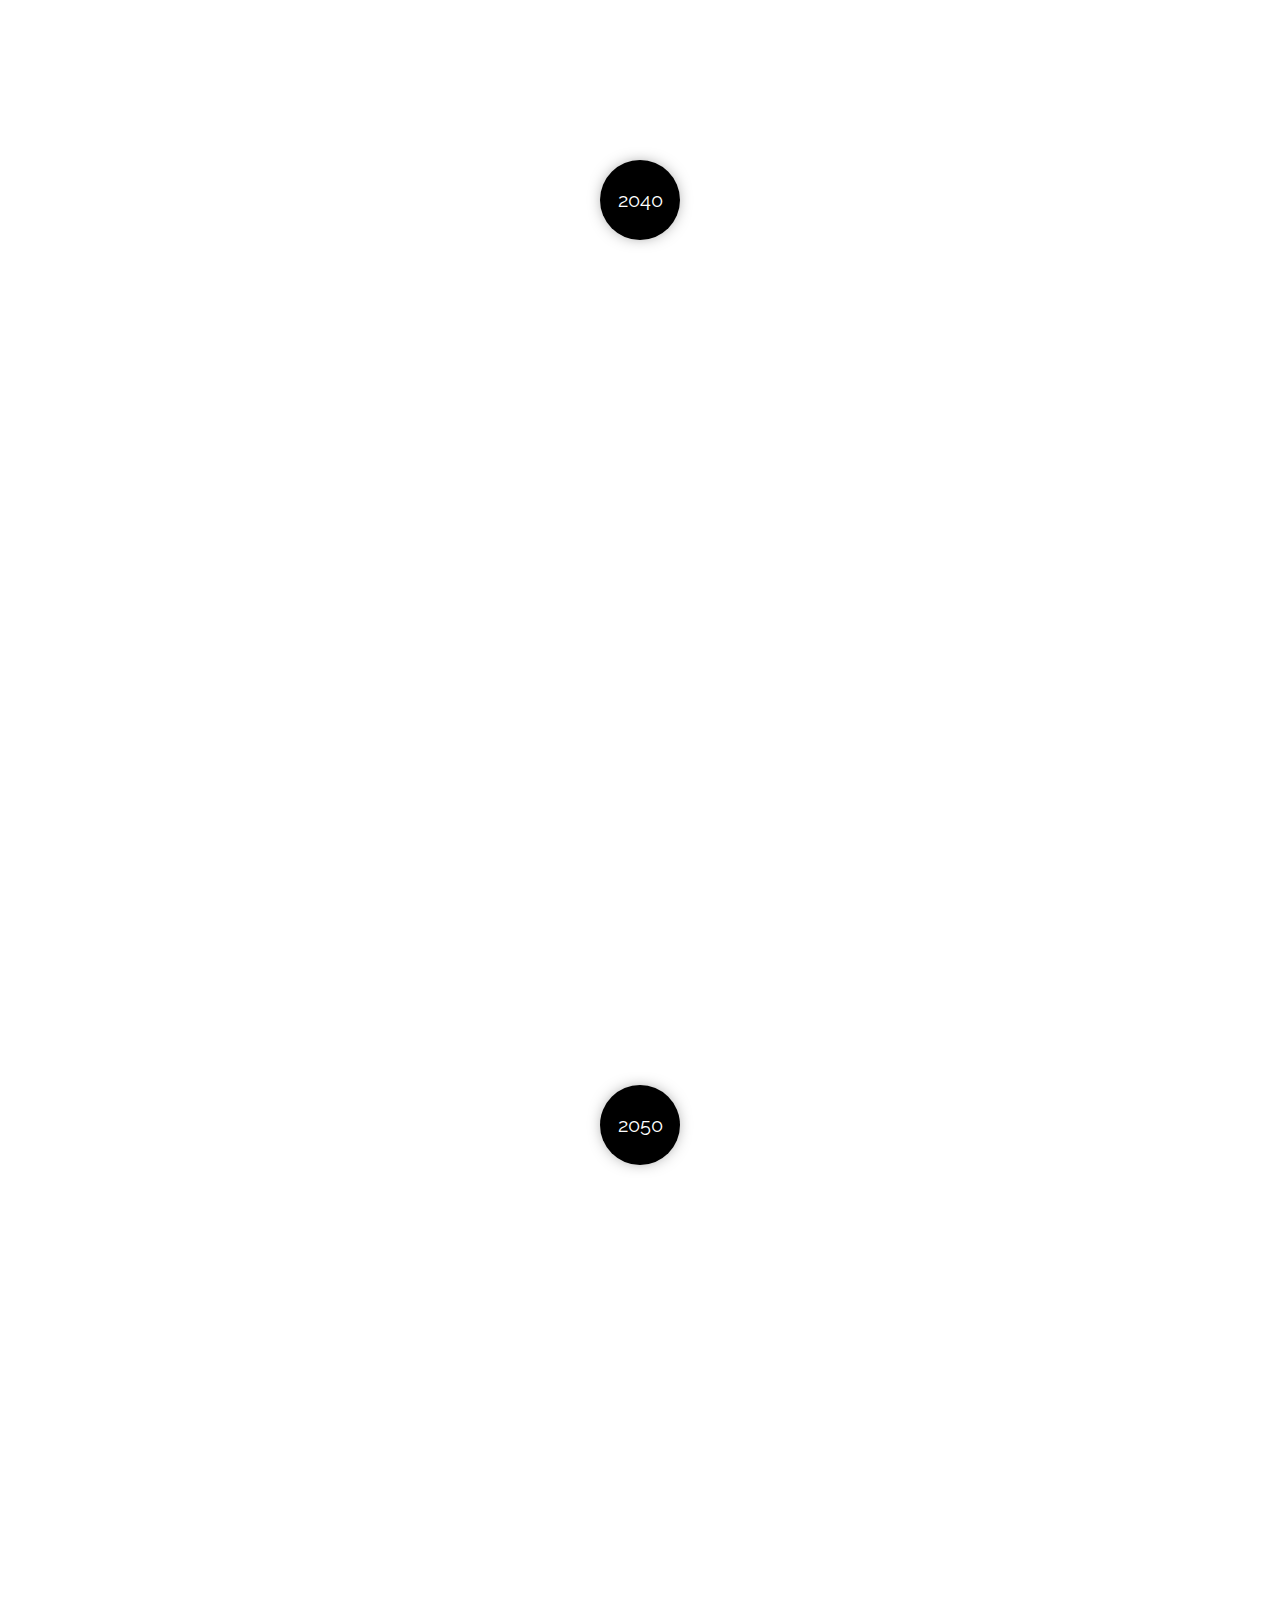
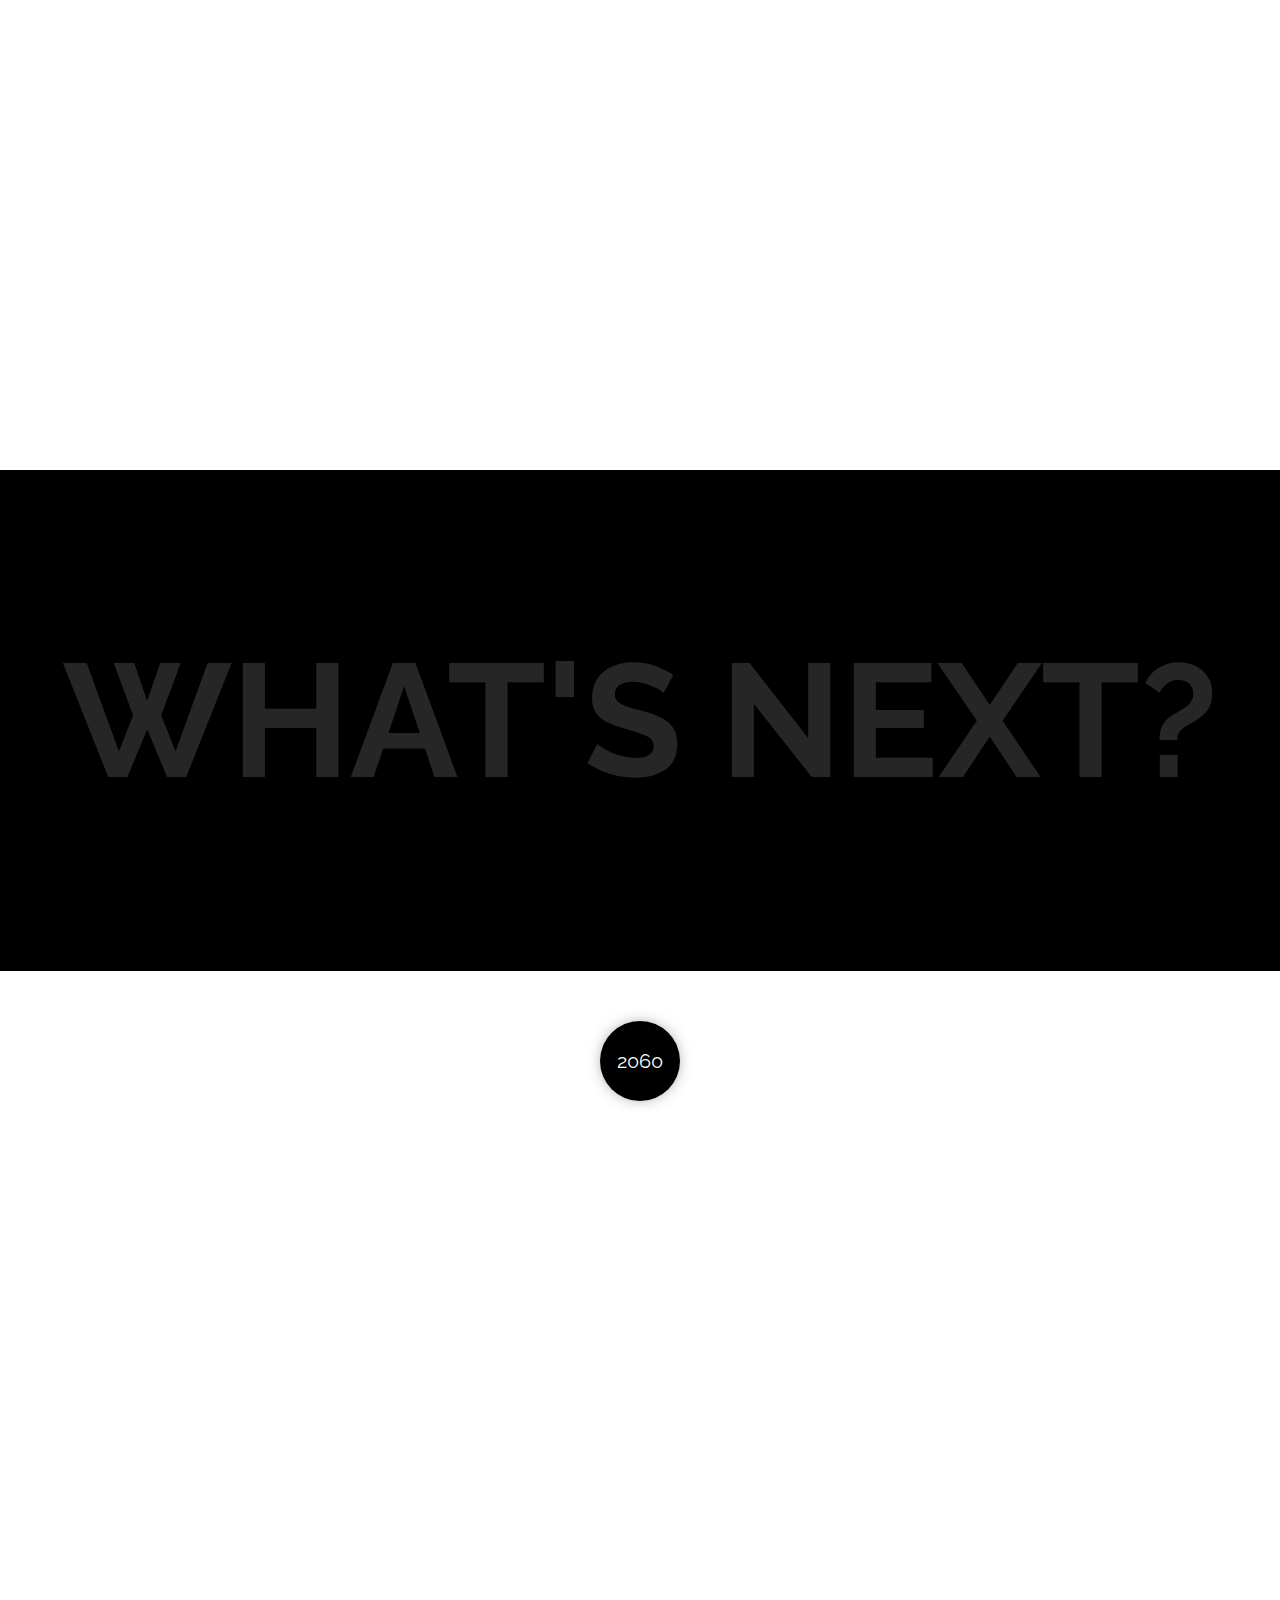
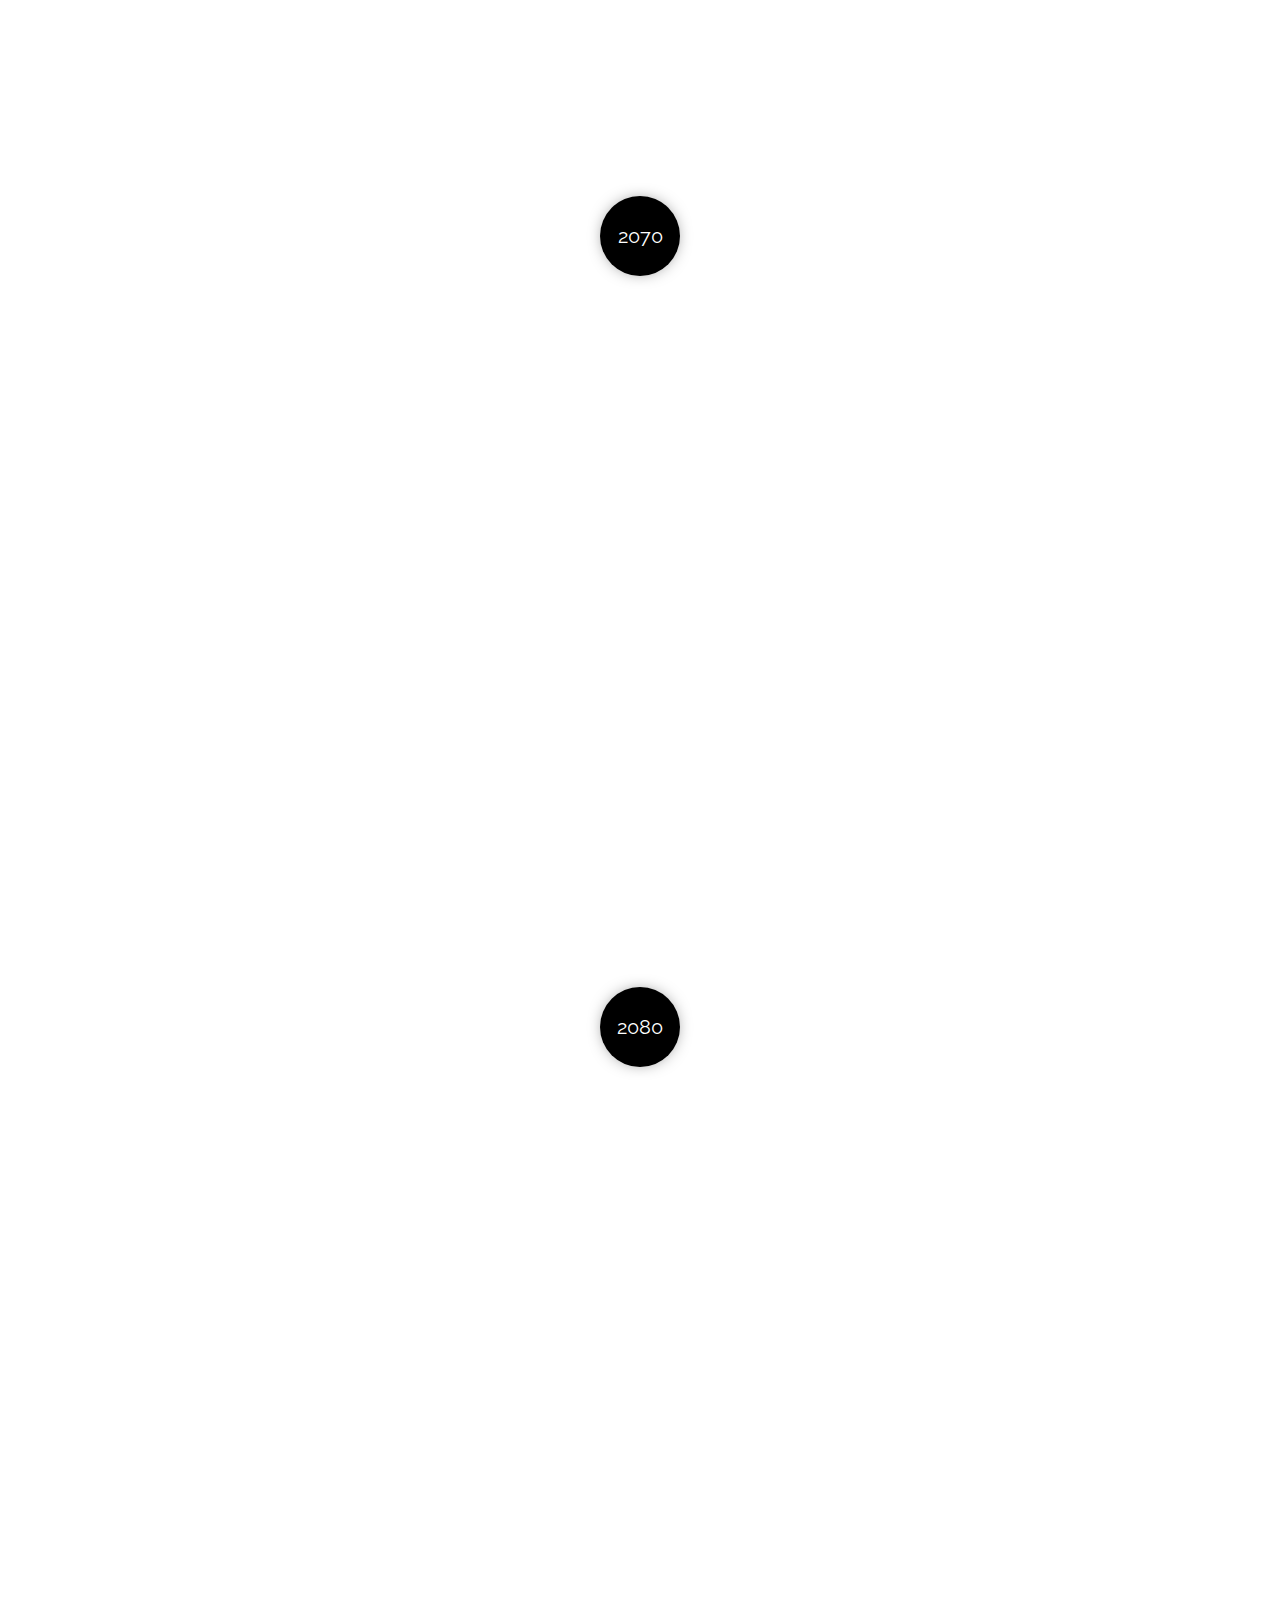
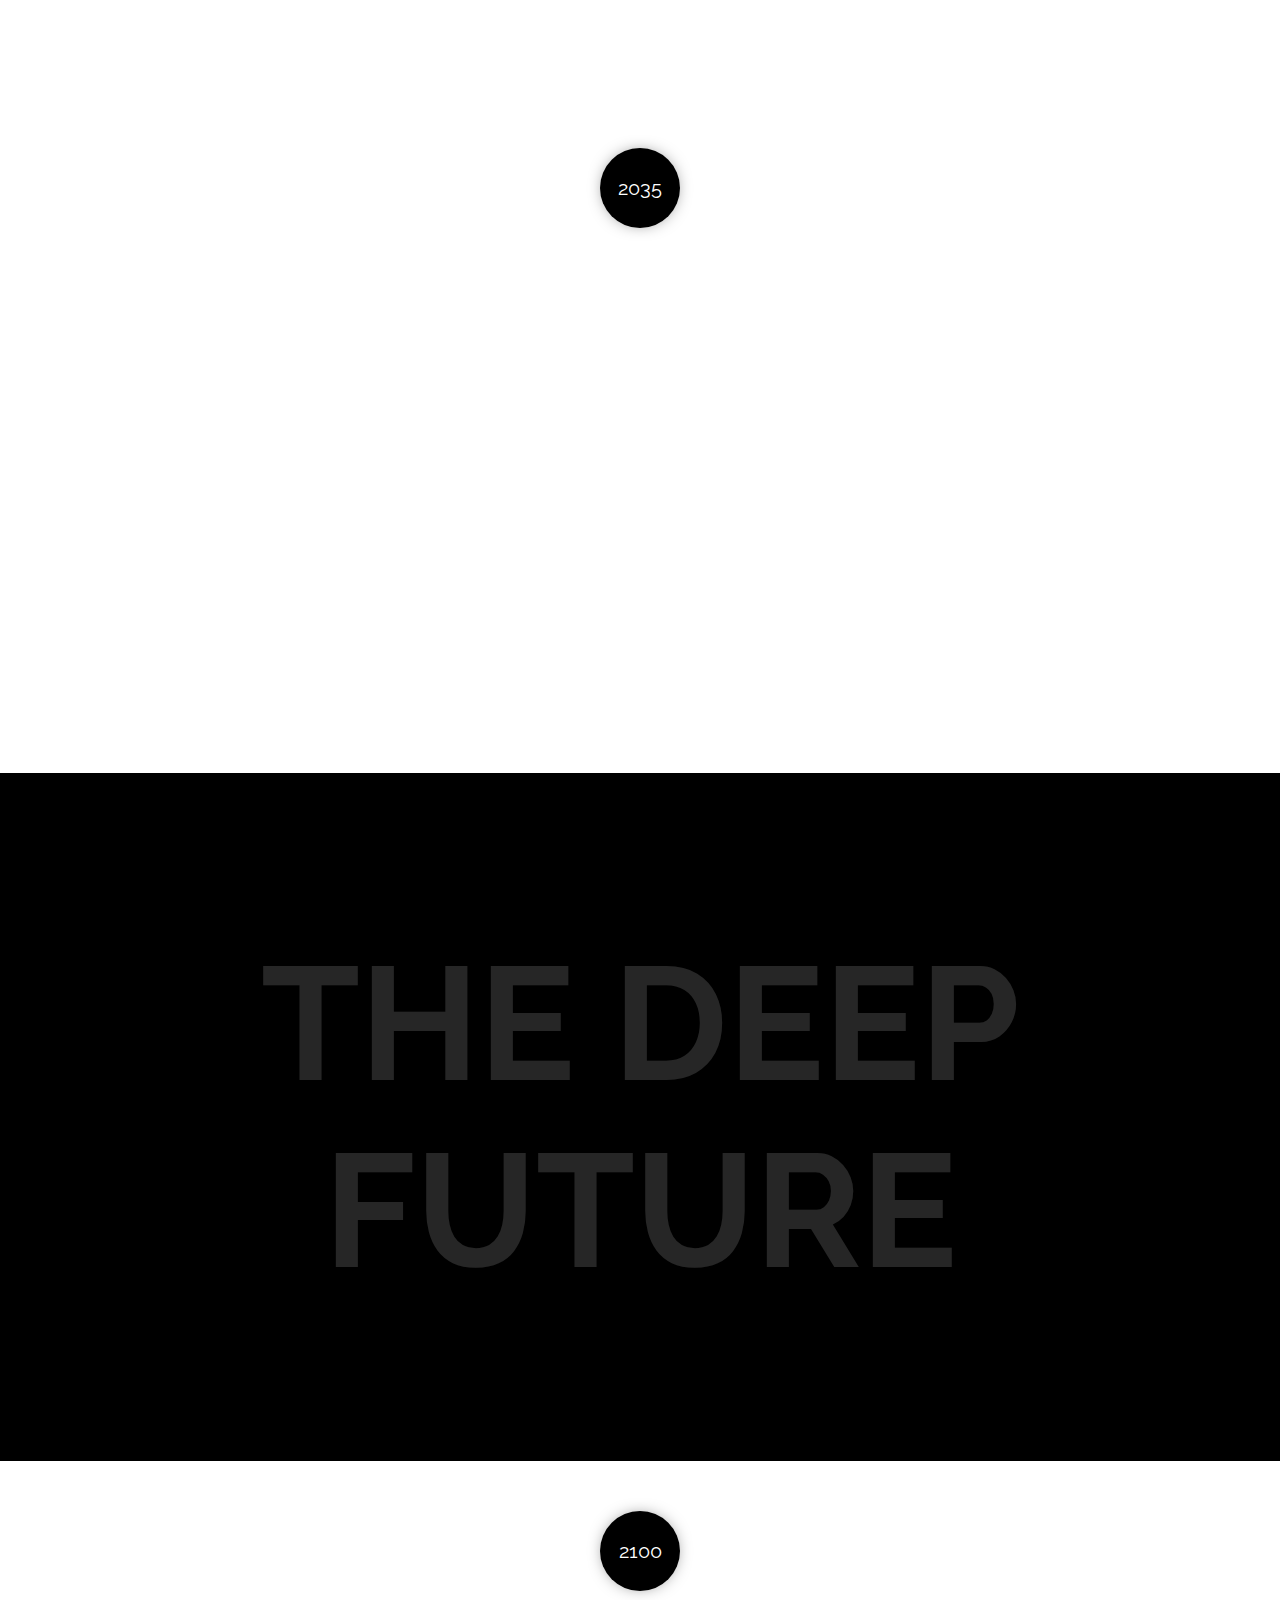
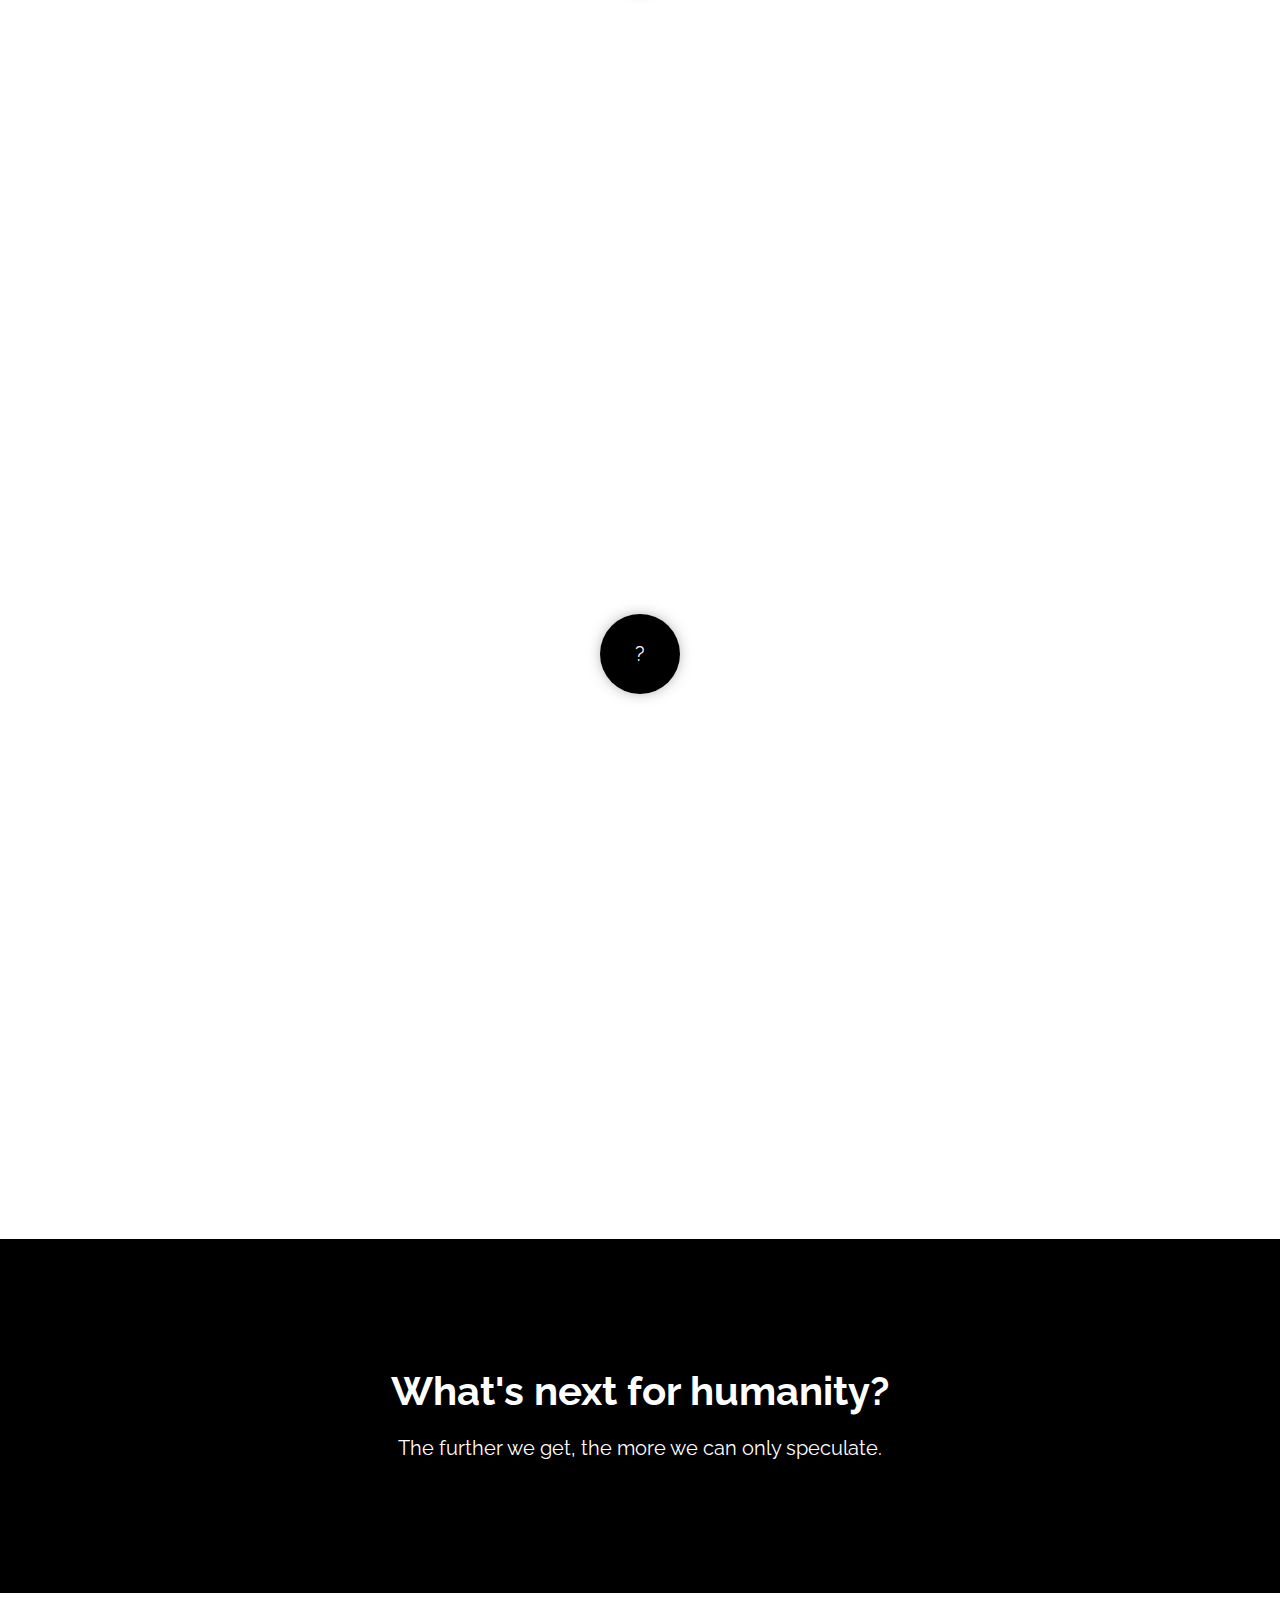
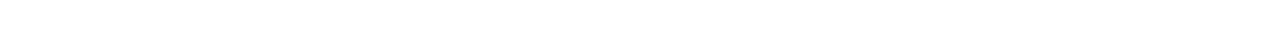
==== commit e3d560f8: "0.97" ====
--- a/index.html
+++ b/index.html
@@ -76,23 +76,22 @@
 
 <nav>
   <div id="nav-wrapper">
-	 <ul id="nav-norm" class="navbar">
-		  <li class="logo"><a href="">The Future Timeline</a></li>
-		  <li class="scroll"><a href="#timeline-one">Years V</a></li>
-		  <li><a href="about.html">About</a></li>
+   <ul id="nav-norm" class="navbar">
+      <li class="logo"><a href="index.html">The Future Timeline</a></li>
+      <li class="scroll"><a href="#timeline-one">Years V</a></li>
+      <li><a href="about.html">About</a></li>
       <li><a href="contact.html">Contact</a></li>
       <li><a href="quote.html">Quotes for the future</a></li>
-	 </ul>
+   </ul>
 
   <ul id="ham-navbar" class="navbar">
-      <li class="logo"><a href="">The Future Timeline</a></li>
-      <li class="scroll"><a href="#timeline-one">Years</a></li>
+      <li class="logo"><a href="index.html">The Future Timeline</a></li>
+      <li class="scroll"><a href="article">Years</a></li>
       <li><a href="about.html">About</a></li>
       <li><a href="contact.html">Contact</a></li>
       <li><a href="quote.html">Quotes</a></li>
       </li>
   </ul>
-
 </nav>
 
 <header>
@@ -306,7 +305,7 @@
         <ul>
           <li> Our sun dies but humanity has moved into another dimension of existence.</li>
           <img src="img/timeline/deepfuture.jpg" width="350" height="200">
-          <li> The big crunch - The galaxy reaches it's limits and begins to crunch into what it once was. </li>
+          <li> The Big Crunch. </li>
         </ul>
       </div>
       <div class="cntl-icon cntl-center">?</div>
--- a/css/style.css
+++ b/css/style.css
@@ -5,7 +5,7 @@
 
 }
 nav {
-	padding:30px;
+	padding:15px;
  	color:#FFFFFF;
  	width:100%;
  	position:fixed;
@@ -18,7 +18,7 @@
 }
 
 .navbar {
-	padding:10px;
+	padding:8px;
 	margin:0;
 	padding-right: 50px;
 }
@@ -178,7 +178,7 @@
 	color:#FFFFFF;
 	background:#000000;
 	margin:0 auto;
-	padding:50px;
+	padding:60px;
 	text-align: center;
 	line-height: 30px;
 	font-size: 20px;
@@ -213,7 +213,7 @@
 }
 
 #ham-navbar {
-	padding:20px;
+	padding:15px;
 	display:none;
 }
 
@@ -225,7 +225,7 @@
 	/*header margins need to be adjusted here */
 }
 .navbar li a, #navbar li:visited, #navbar li.active a{ 
-	padding:5px;
+	padding:8px;
 }
 .navbar li{
 	margin:0;
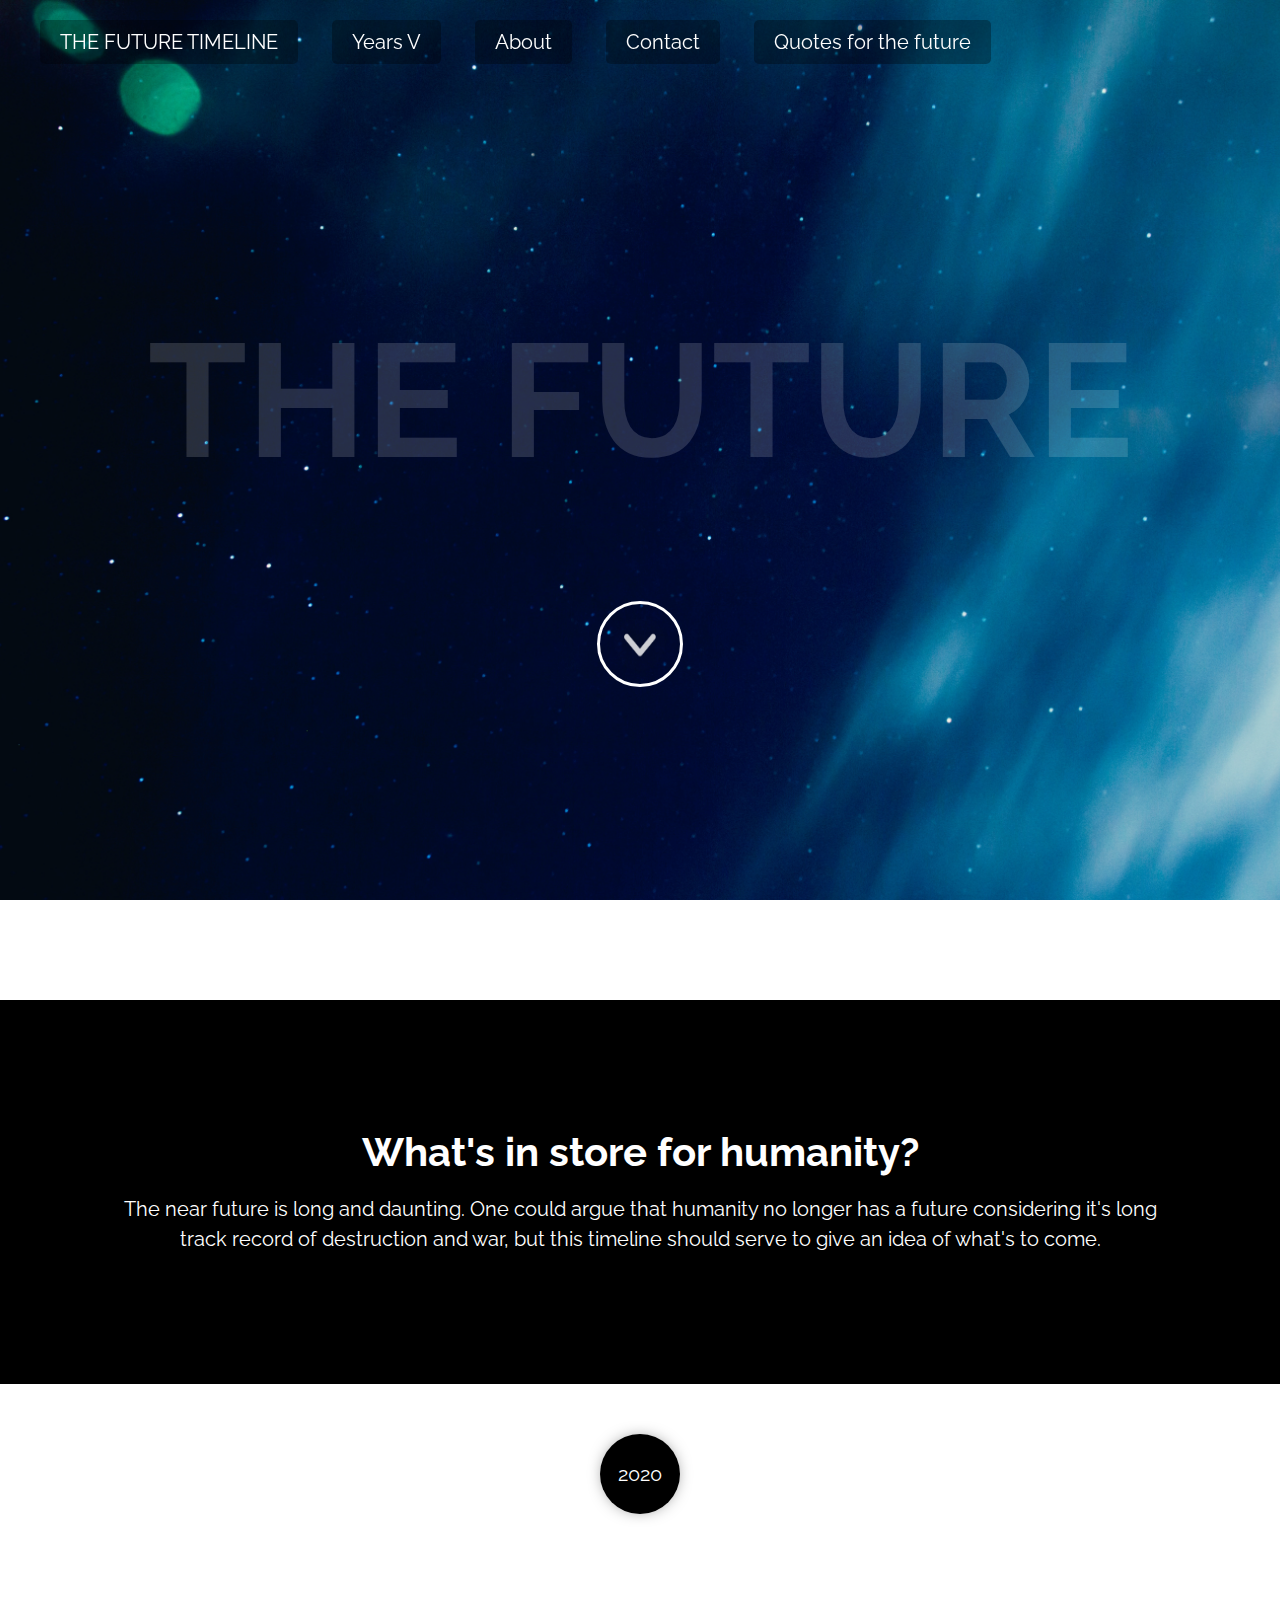
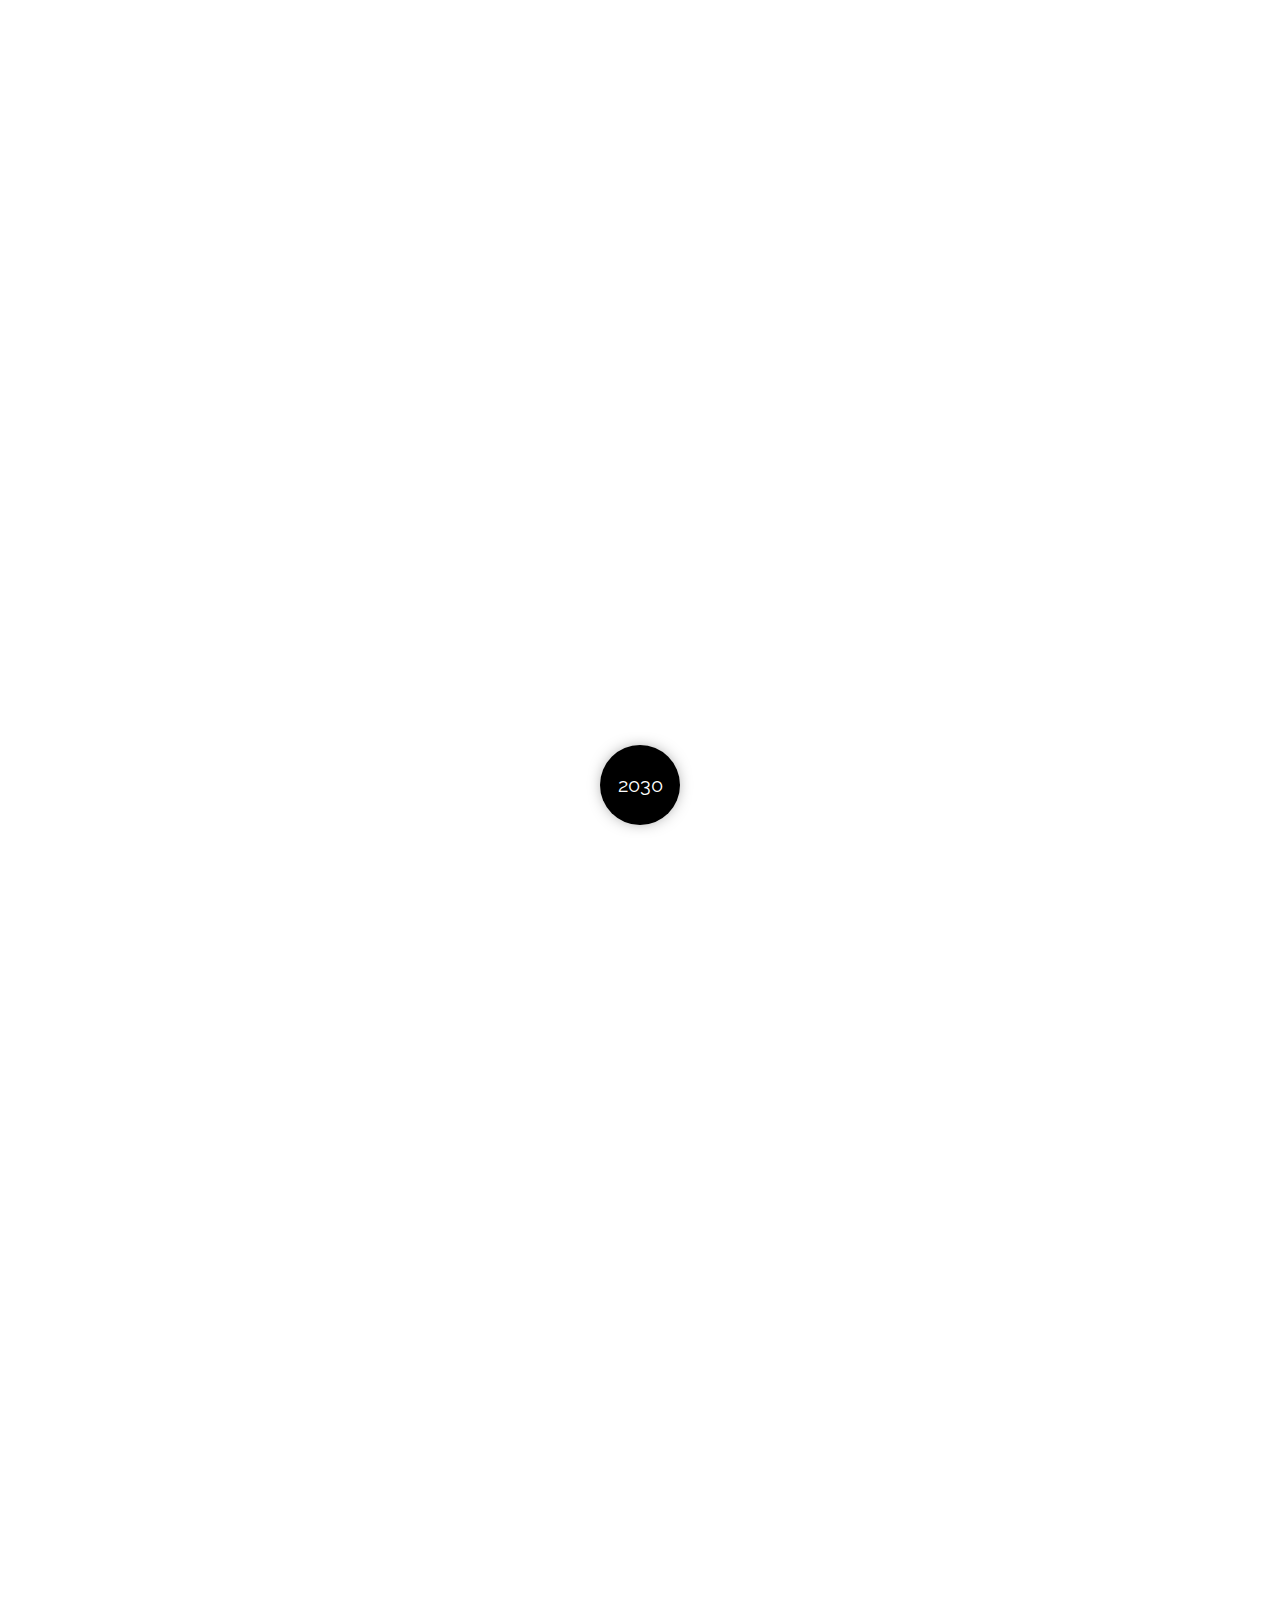
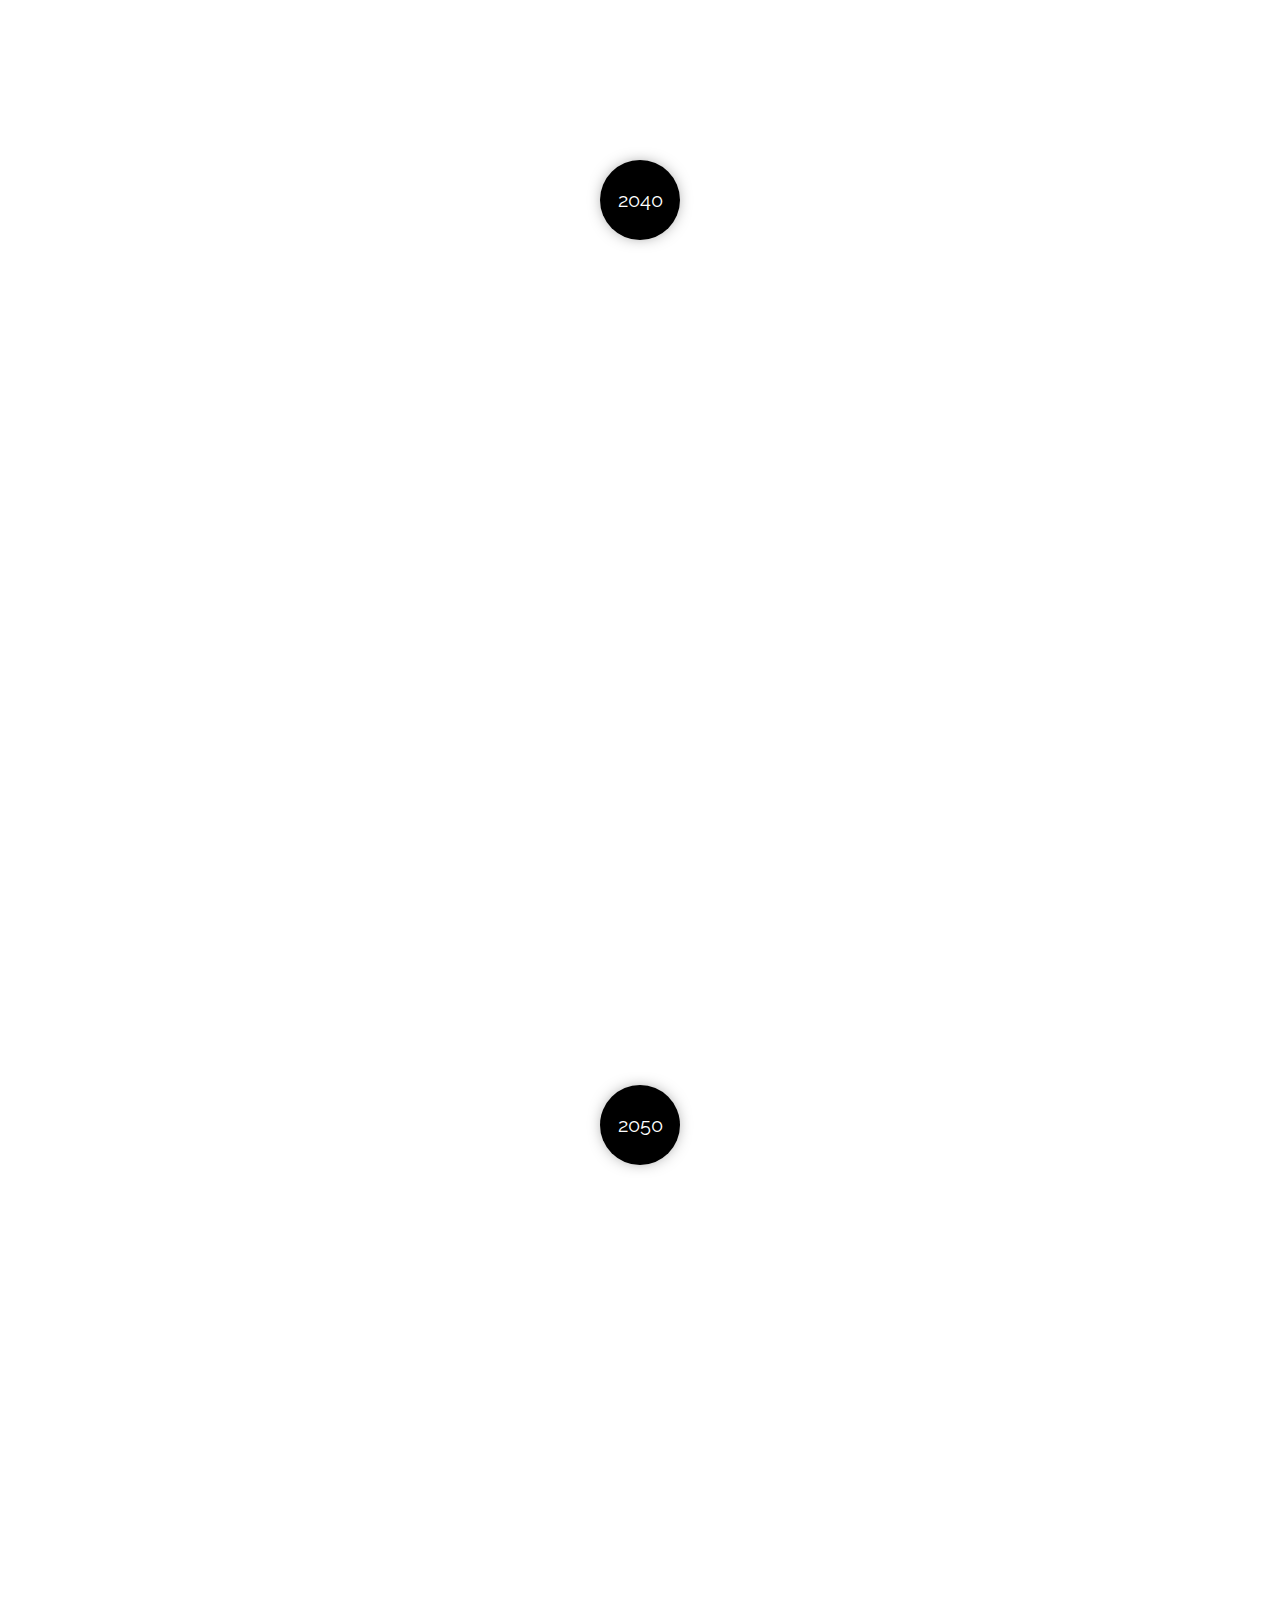
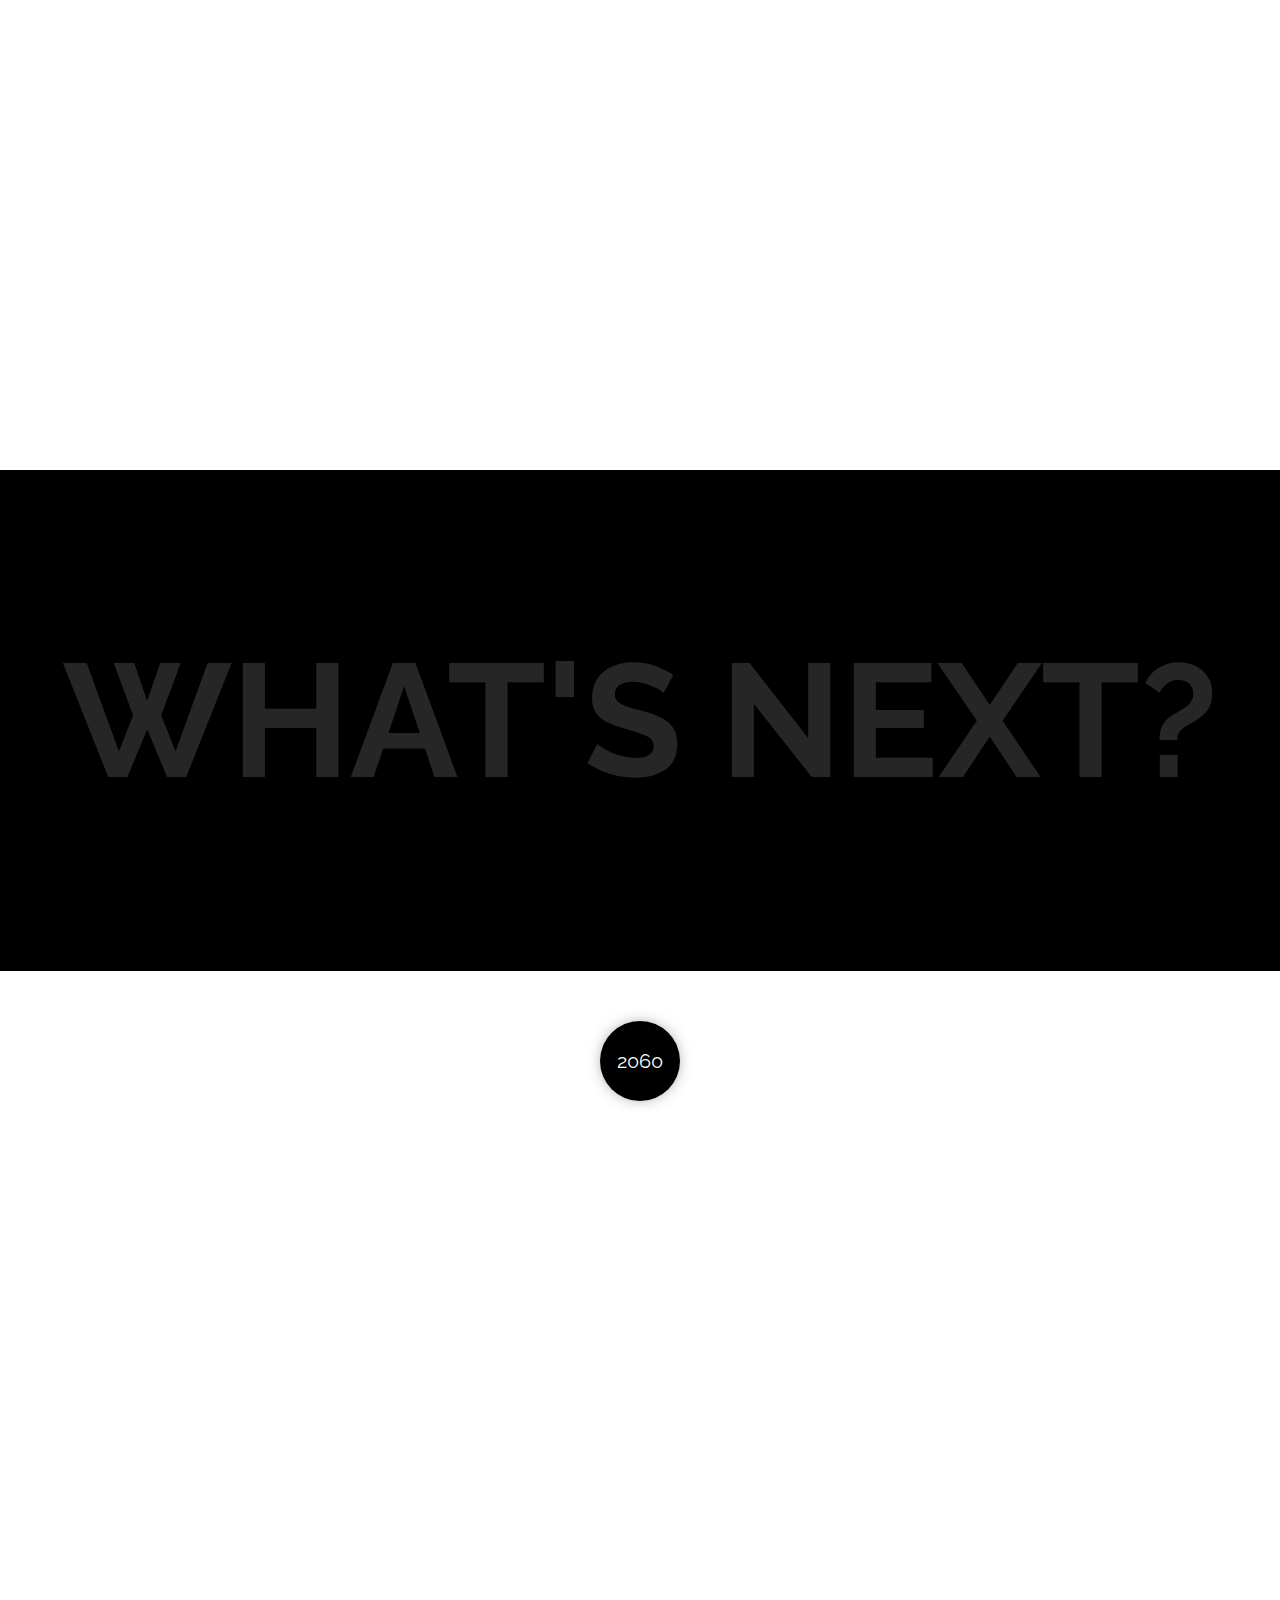
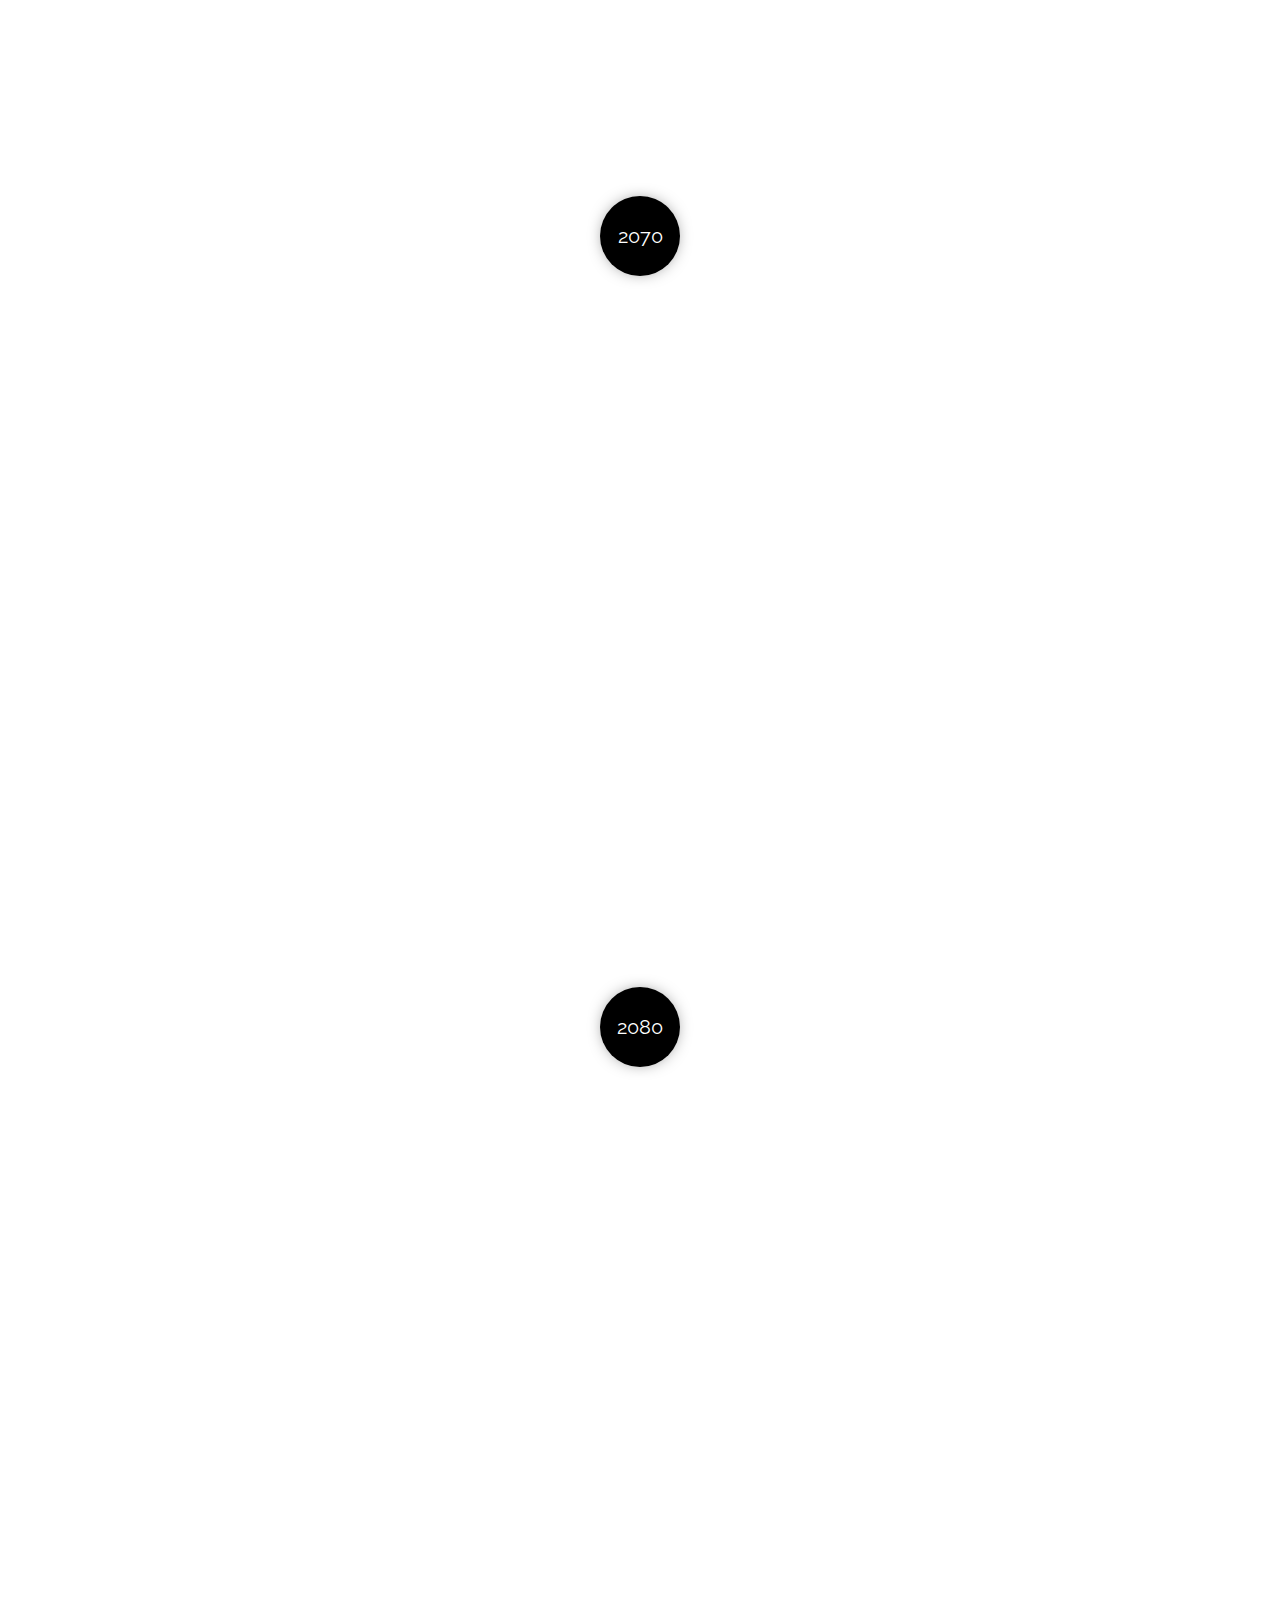
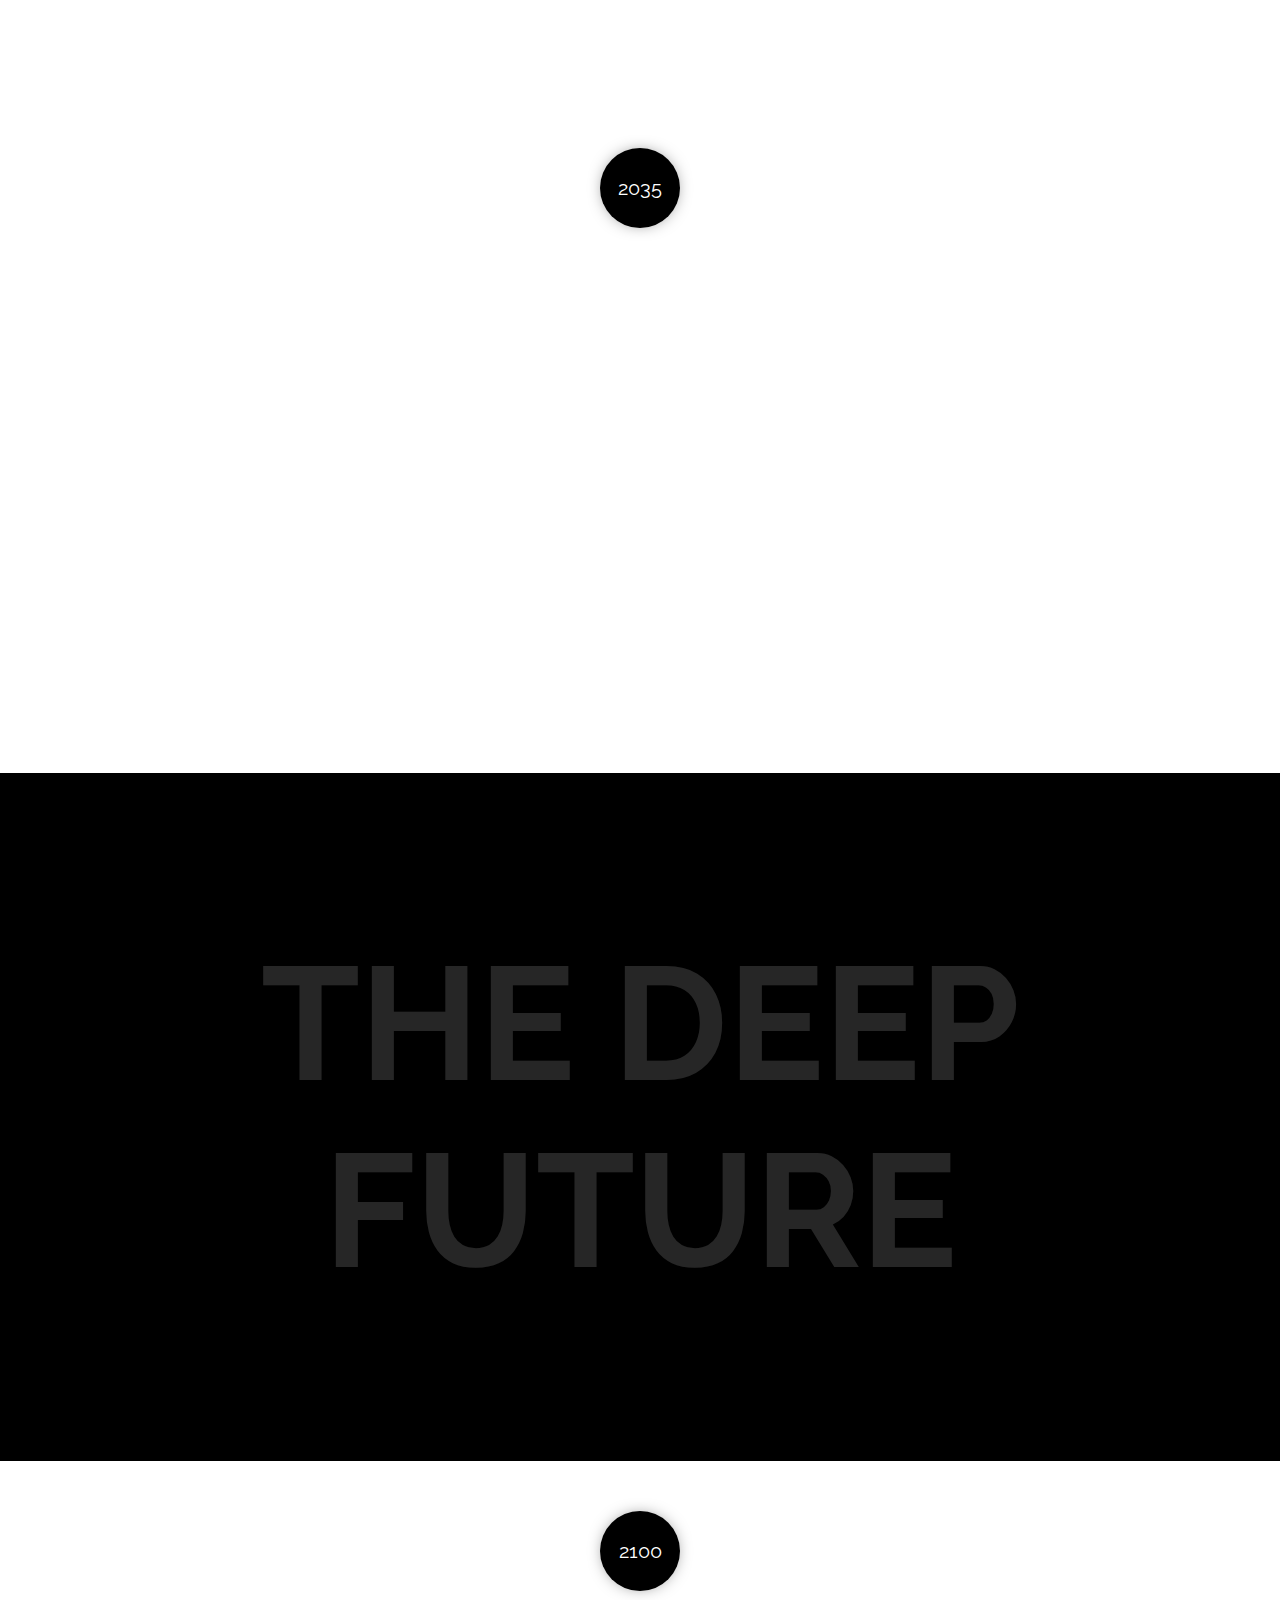
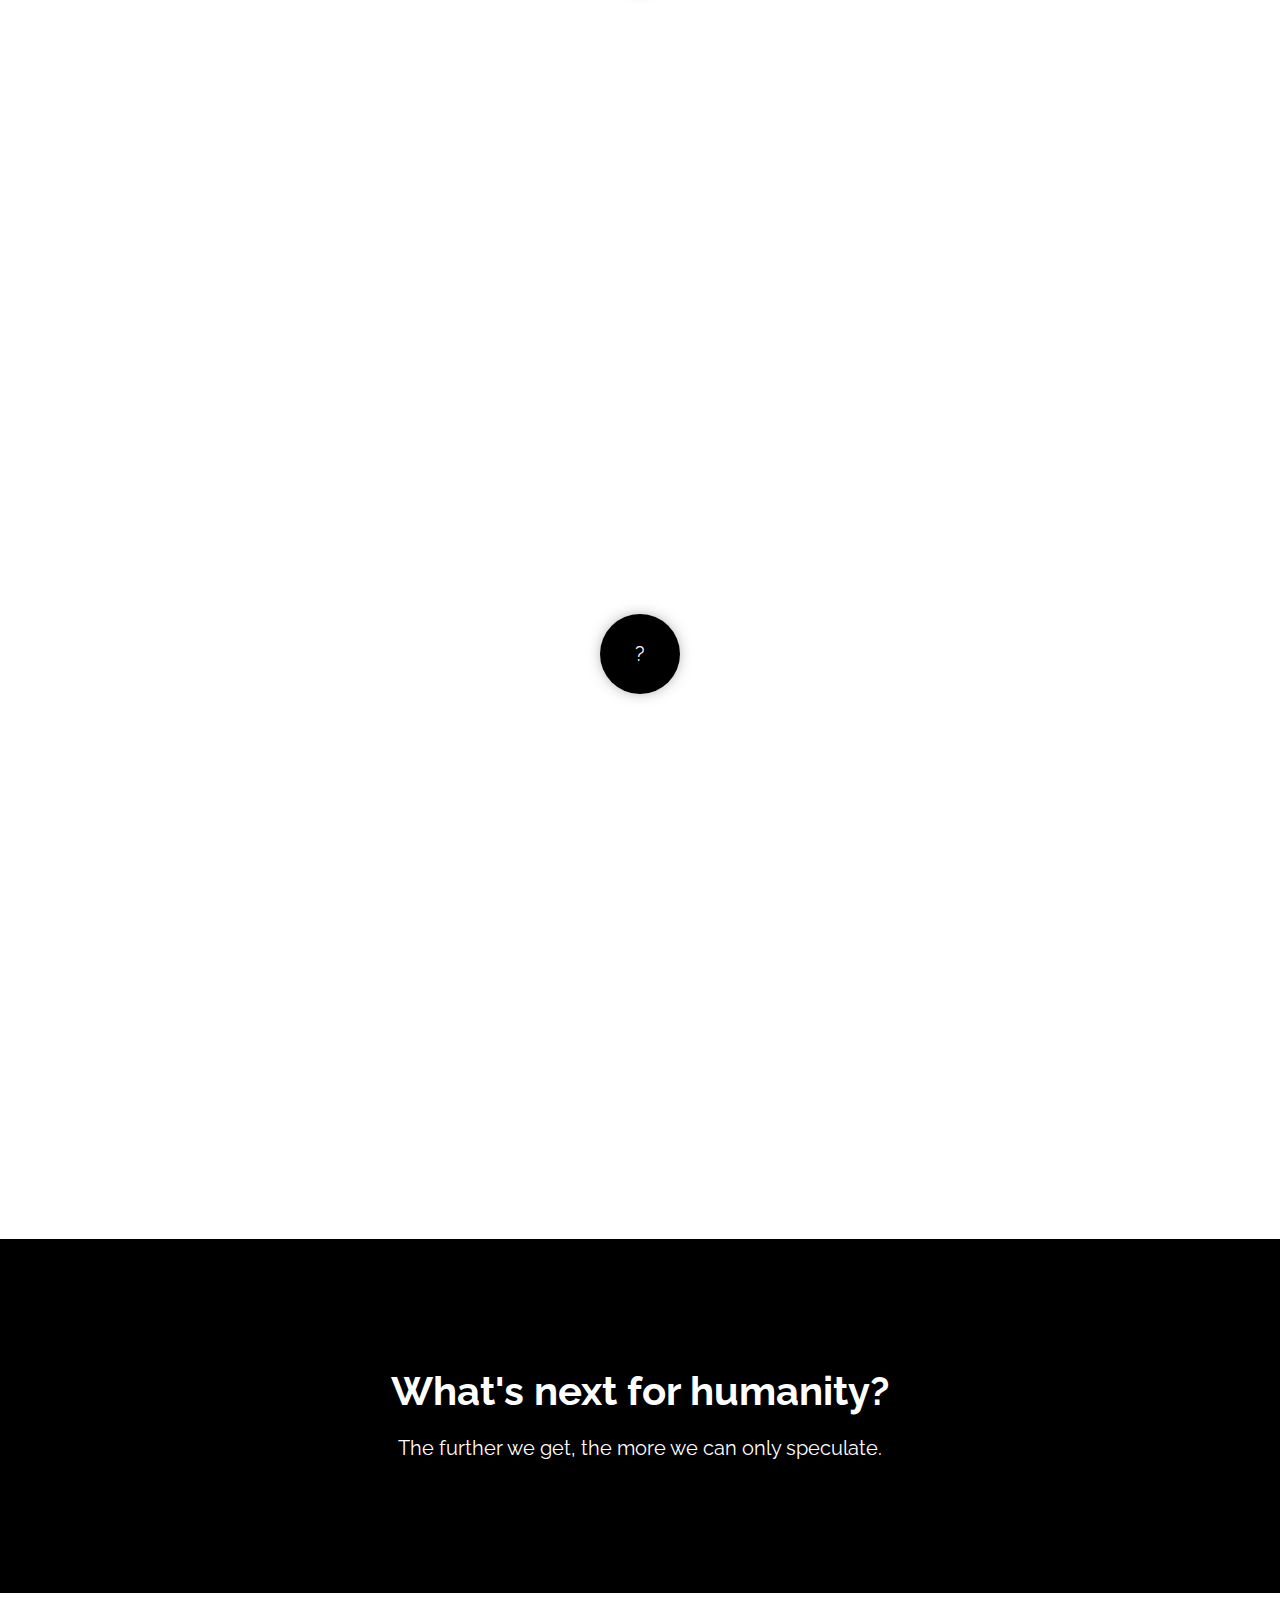
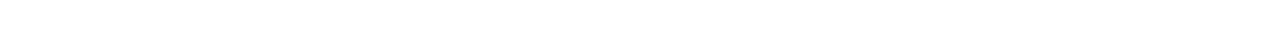
==== commit 288519ce: "1.0" ====
--- a/index.html
+++ b/index.html
@@ -21,8 +21,8 @@
 	$('.container h1').fadeIn(3000)
 
   $('header a').click(function(e) {
-    e.preventDefault(); //needed otherwise page reloads before scrolling
-    var target = $( $(this).attr('href') ).position().top; //gets the position (in pixels) of the target from the top of the page
+    e.preventDefault(); 
+    var target = $( $(this).attr('href') ).position().top; 
     $('html,body').stop().animate({ 
         scrollTop: target 
       }, 
@@ -32,8 +32,8 @@
   });
 
   $('.scroll a').click(function(e) {
-    e.preventDefault(); //needed otherwise page reloads before scrolling
-    var ob = $( $(this).attr('href') ).offset().top ; //gets the position (in pixels) of the target from the top of the page
+    e.preventDefault(); 
+    var ob = $( $(this).attr('href') ).offset().top ;
     $('html,body').stop().animate({ 
         scrollTop: ob
       }, 
@@ -124,7 +124,7 @@
         <h1>2020s</h1>
         <p> In the 2020s we will be in a period of large-scale change. We will reach our tipping point in terms of oil and the economy and the world as we know will be forced to begin it’s shift towards renewable energy. </p>
         <img src="img/timeline/2020-renewable.jpg" width="300" height="200">
-        <p>Other notable events include:</p>
+        <p>Other events include:</p>
         <ul>
           <li>Self driving cars will begin adoption on a global scale due to a push from well known car manufacturers.</li>
           <li>Generation X reshapes global politics through their more liberal ideals.</li>
@@ -138,8 +138,8 @@
     <div class="cntl-state">
       <div class="cntl-content">
         <h1>2030s</h1>
-        <p> The 2030s will be a decade of adjustments and technological innovation. The worldwide population will have increased to an additional 2 billion people living on earth.</p>
-        <p> Other notable changes include: </p>
+        <p> The 2030s will be a decade of technological innovation. The worldwide population will have increased to an additional 2 billion people living on earth.</p>
+        <p> Other events include: </p>
         <ul>
           <li> A major shift in agriculture has occurred; the way we grow and raise cattle has changed to a more genetically enhanced method to account for population growth.</li>
           <img src="img/timeline/2030-selfdrive.jpg" width="300" height="200"> 
@@ -162,8 +162,8 @@
     <div class="cntl-state">
       <div class="cntl-content">
         <h1>2040s</h1>
-        <p> The decade of the 2040s show a change in global power, India and China’s influence on culture and society rivals that of the USA. As well as this technology has shifted towards a focus on biometric modifications such as sensory enhancements. </p>
-        <p> Other notable changes include: </p>
+        <p> The decade of the 2040s will show change in terms of global influence, India and China’s influence on culture and society rivals that of the USA. As well as this technology has shifted towards a focus on biometric modifications such as sensory enhancements. </p>
+        <p> Other events include: </p>
         <ul>
           <li> Telecommuting has become a very common method of travelling to work.</li>
           <li> Virtual currency is now replacing normal currency</li>
@@ -179,14 +179,14 @@
       <div class="cntl-content">
         <h1>2050s</h1>
         <p> In this decade the world population has reached 10billion people. The overpopulation of the world has contributed to advancements in housing, agriculture and become the catylst in society's move away from capitalism. </p>
-        <p> Other notable changes include: </p>
-        <ul>
-          <li> Due to advancements in artifical intelligence, Moores law has allowed the average computer to be as powerful as the entire human population.</li>
+        <p> Other events include: </p>
+        <ul>
+          <li> Due to advancements in artifical intelligence, Moore's law has allowed the average computer to be as powerful as the entire human population.</li>
           <li> Oil has been completely abandoned in favor of renewable and cleaner energy alternatives.</li>
-          <li> Space travel is becoming an increasingly simpler endeavor with humans now occupying mars and the moon.</li>
+          <li> Space travel is becoming an increasingly simpler endeavour with humans now occupying mars and the moon.</li>
           <img src="img/timeline/2050-mars.jpeg" width="300" height="200">
           <li> Food has become free due to advancements in agriculture and technology.</li>
-          <li> The capitalistic society in which the world is based is falling apart due to the rapid movement of technology and automation causing a percentage of unemployment (60%).</li>       
+          <li> The capitalistic society in which the world is based is falling apart due to the rapid movement of technology and automation causing a high percentage of unemployment (60%).</li>       
         </ul>
       </div>
       <div class="cntl-icon cntl-center">2050</div>
@@ -214,7 +214,7 @@
     <div class="cntl-state">
       <div class="cntl-content">
         <h1>2060s</h1>
-        <p>The world has become a heavily technology reliant place. Technology has gradually shifted the world’s perception on work and culture due to automation.</p>
+        <p>The world has become heavily reliant on technology. As a result, technology has gradually shifted the world’s perception on work and culture due to automation.</p>
         <p>Other events include:</p>
         <ul>
           <li>A shift away from traditional employment has occured due to widespread protest in the 2050s rendering most jobs redundant.</li>
--- a/css/style.css
+++ b/css/style.css
@@ -18,7 +18,7 @@
 }
 
 .navbar {
-	padding:8px;
+	padding:15px;
 	margin:0;
 	padding-right: 50px;
 }
@@ -63,8 +63,8 @@
 	text-transform: uppercase;
 	font-size: 80px;
 }
+
 /* Quote button */
-
 .btn-q a{
 	font-size: 30px;
 	background-color: rgba(0,0,0,0.8);
@@ -86,25 +86,24 @@
 	margin-top: 0;
 }
 .btn-scroll img {
-	/*speak with steve regarding best practices regarding the 50%*/
 	border-radius: 50%;
 	width:80px;
 	height:80px;
 	text-align: center;
 	border: solid 3px #FFFFFF;
-	-webkit-transition: all 1s ease; /* Safari and Chrome */
-    -moz-transition: all 1s ease; /* Firefox */
-    -ms-transition: all 1s ease; /* IE 9 */
-    -o-transition: all 1s ease; /* Opera */
+	-webkit-transition: all 1s ease; 
+    -moz-transition: all 1s ease;
+    -ms-transition: all 1s ease;
+    -o-transition: all 1s ease; 
     transition: all 1s ease;
 }
 
 .btn-scroll img:hover {
 	color:#0C7DD3;
-	 -webkit-transform:scale(1.25); /* Safari and Chrome */
-    -moz-transform:scale(1.25); /* Firefox */
-    -ms-transform:scale(1.25); /* IE 9 */
-    -o-transform:scale(1.25); /* Opera */
+	 -webkit-transform:scale(1.25); 
+    -moz-transform:scale(1.25);
+    -ms-transform:scale(1.25); 
+    -o-transform:scale(1.25);
      transform:scale(1.25);
 }
 
@@ -222,7 +221,6 @@
 .container {
 	font-size:40px;
 	padding:10px;
-	/*header margins need to be adjusted here */
 }
 .navbar li a, #navbar li:visited, #navbar li.active a{ 
 	padding:8px;
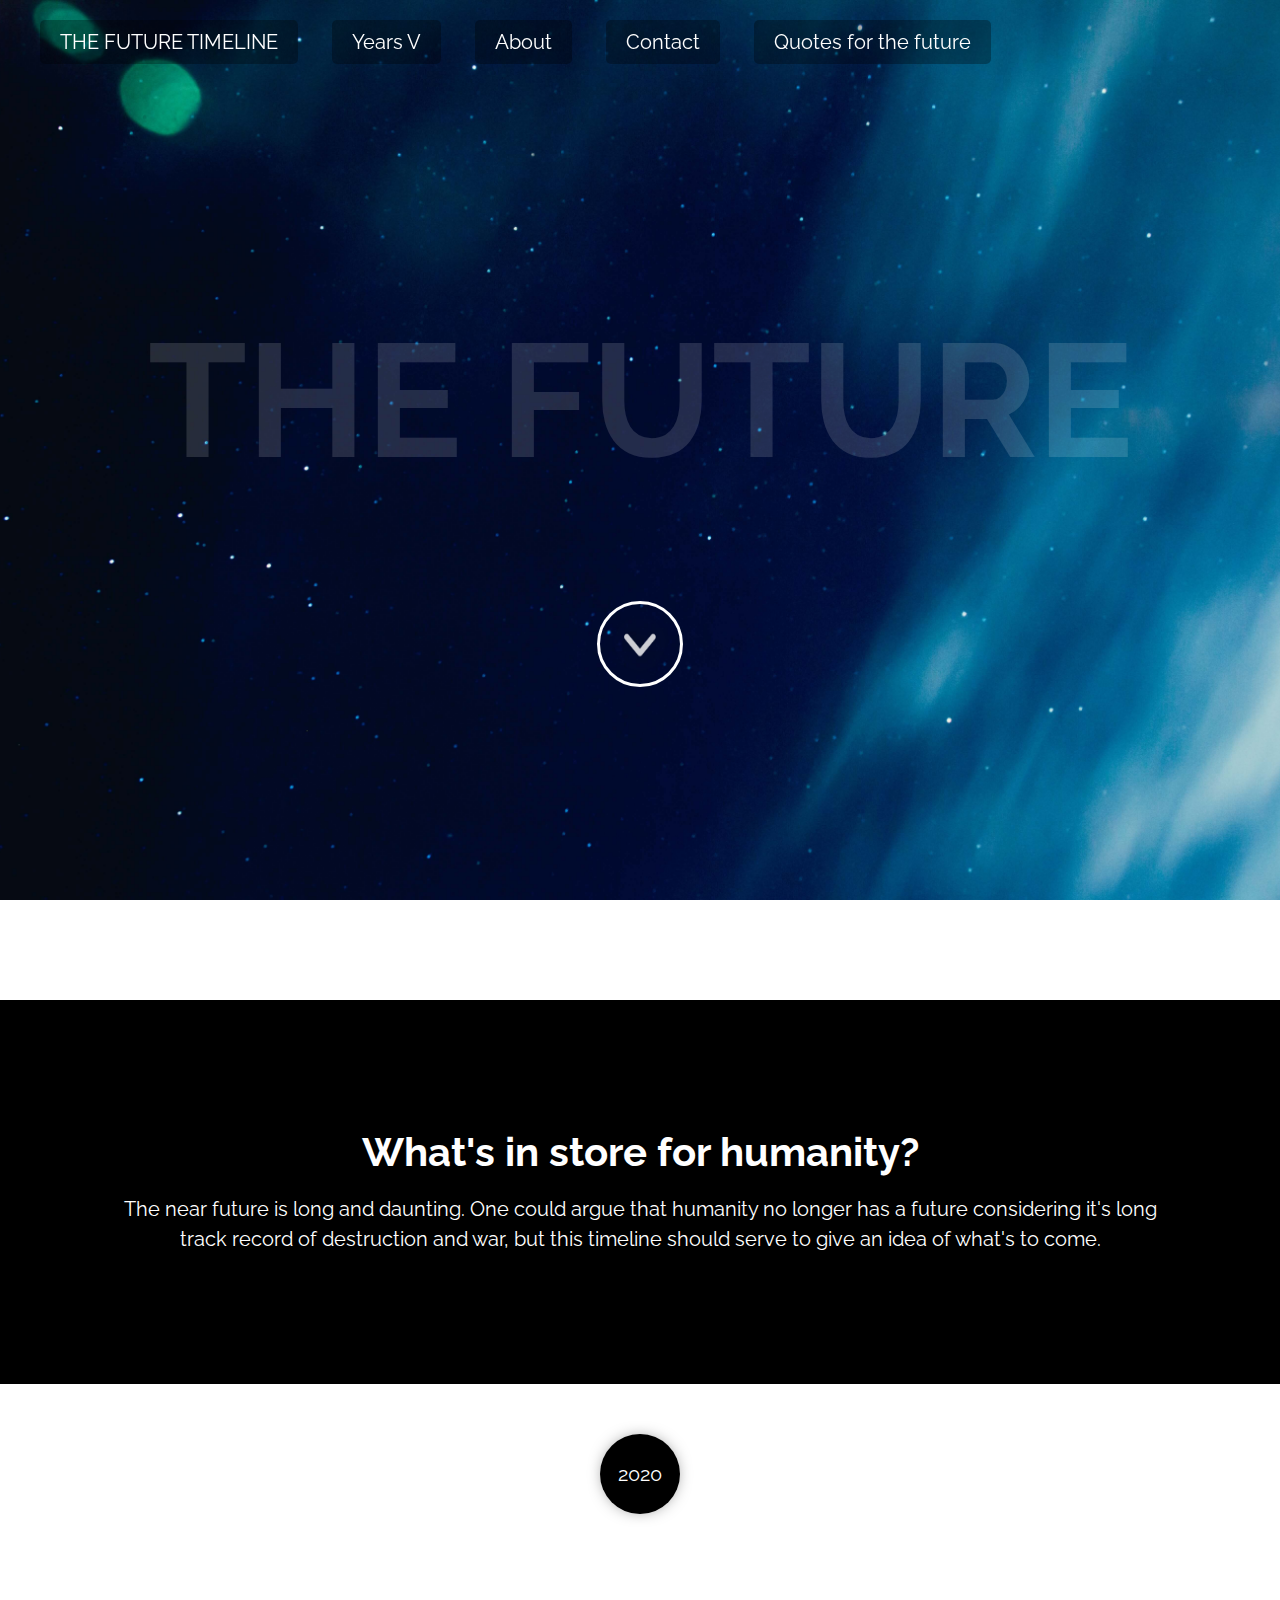
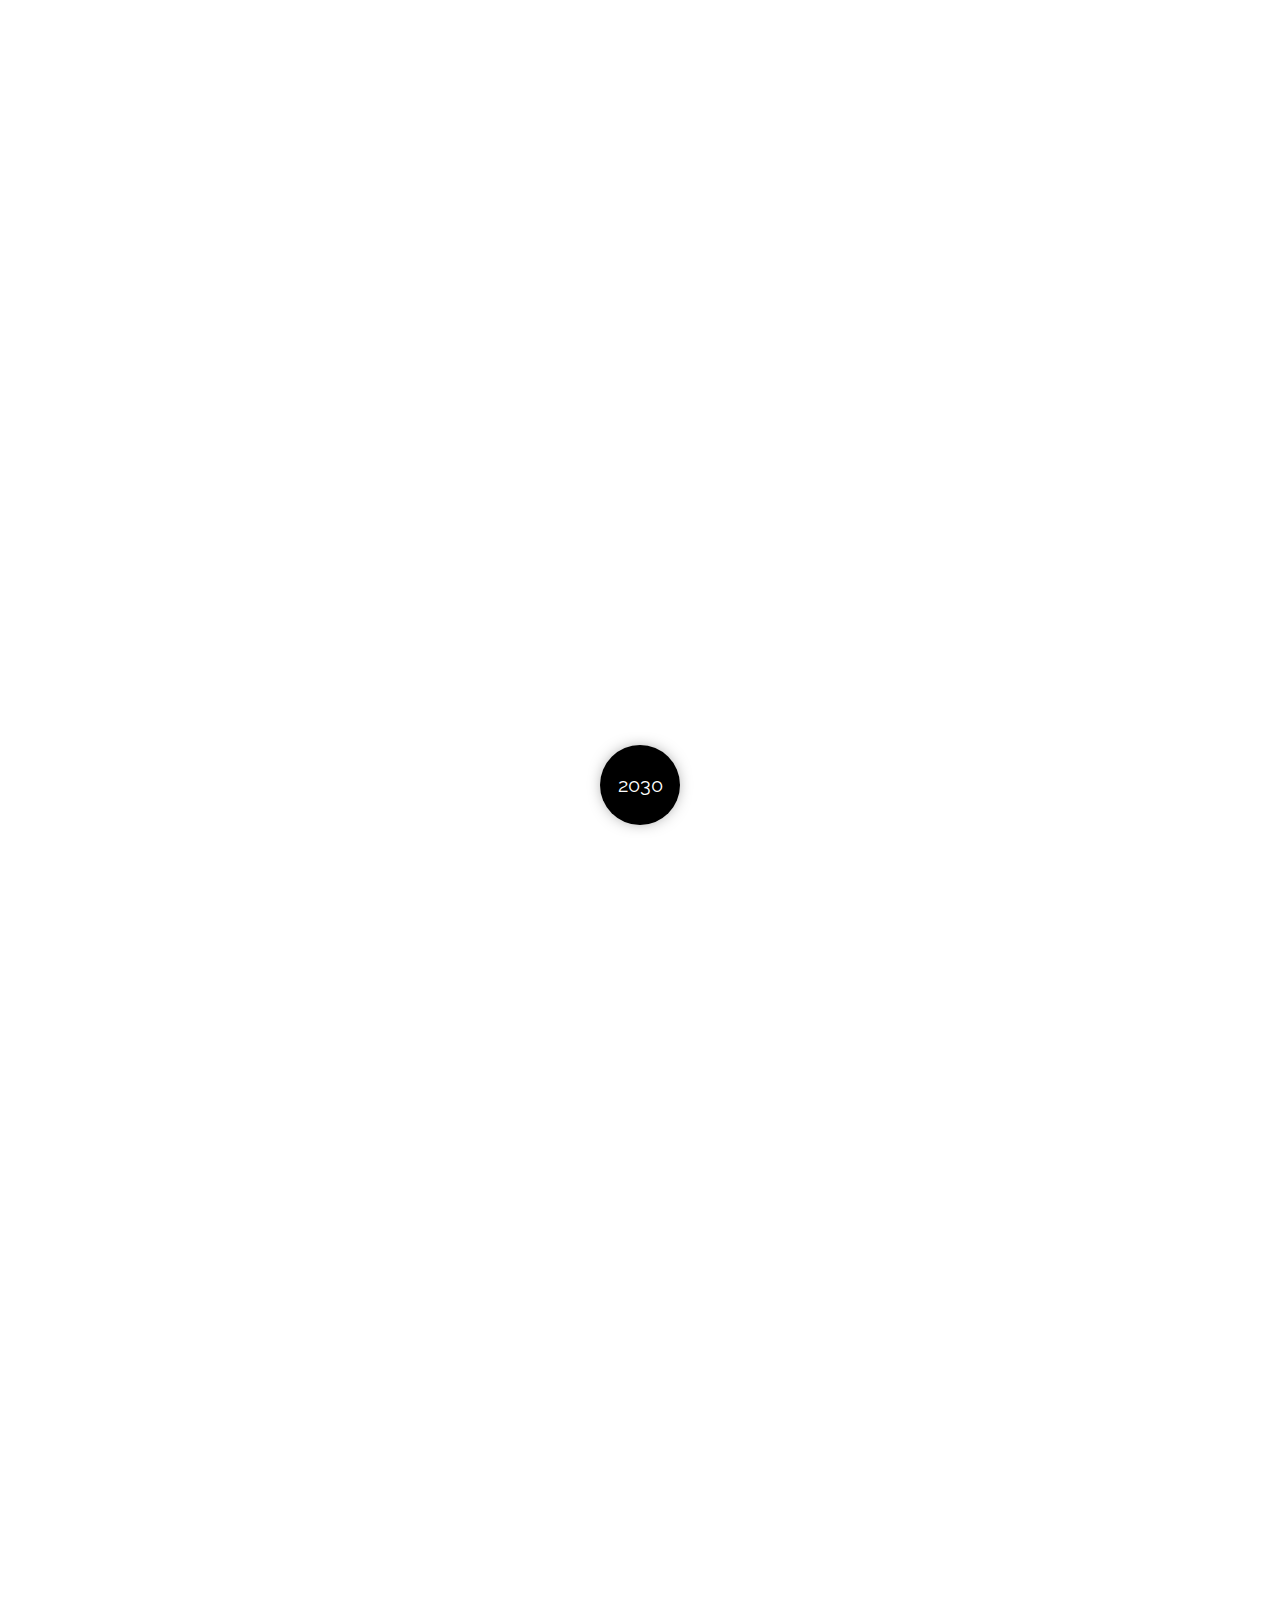
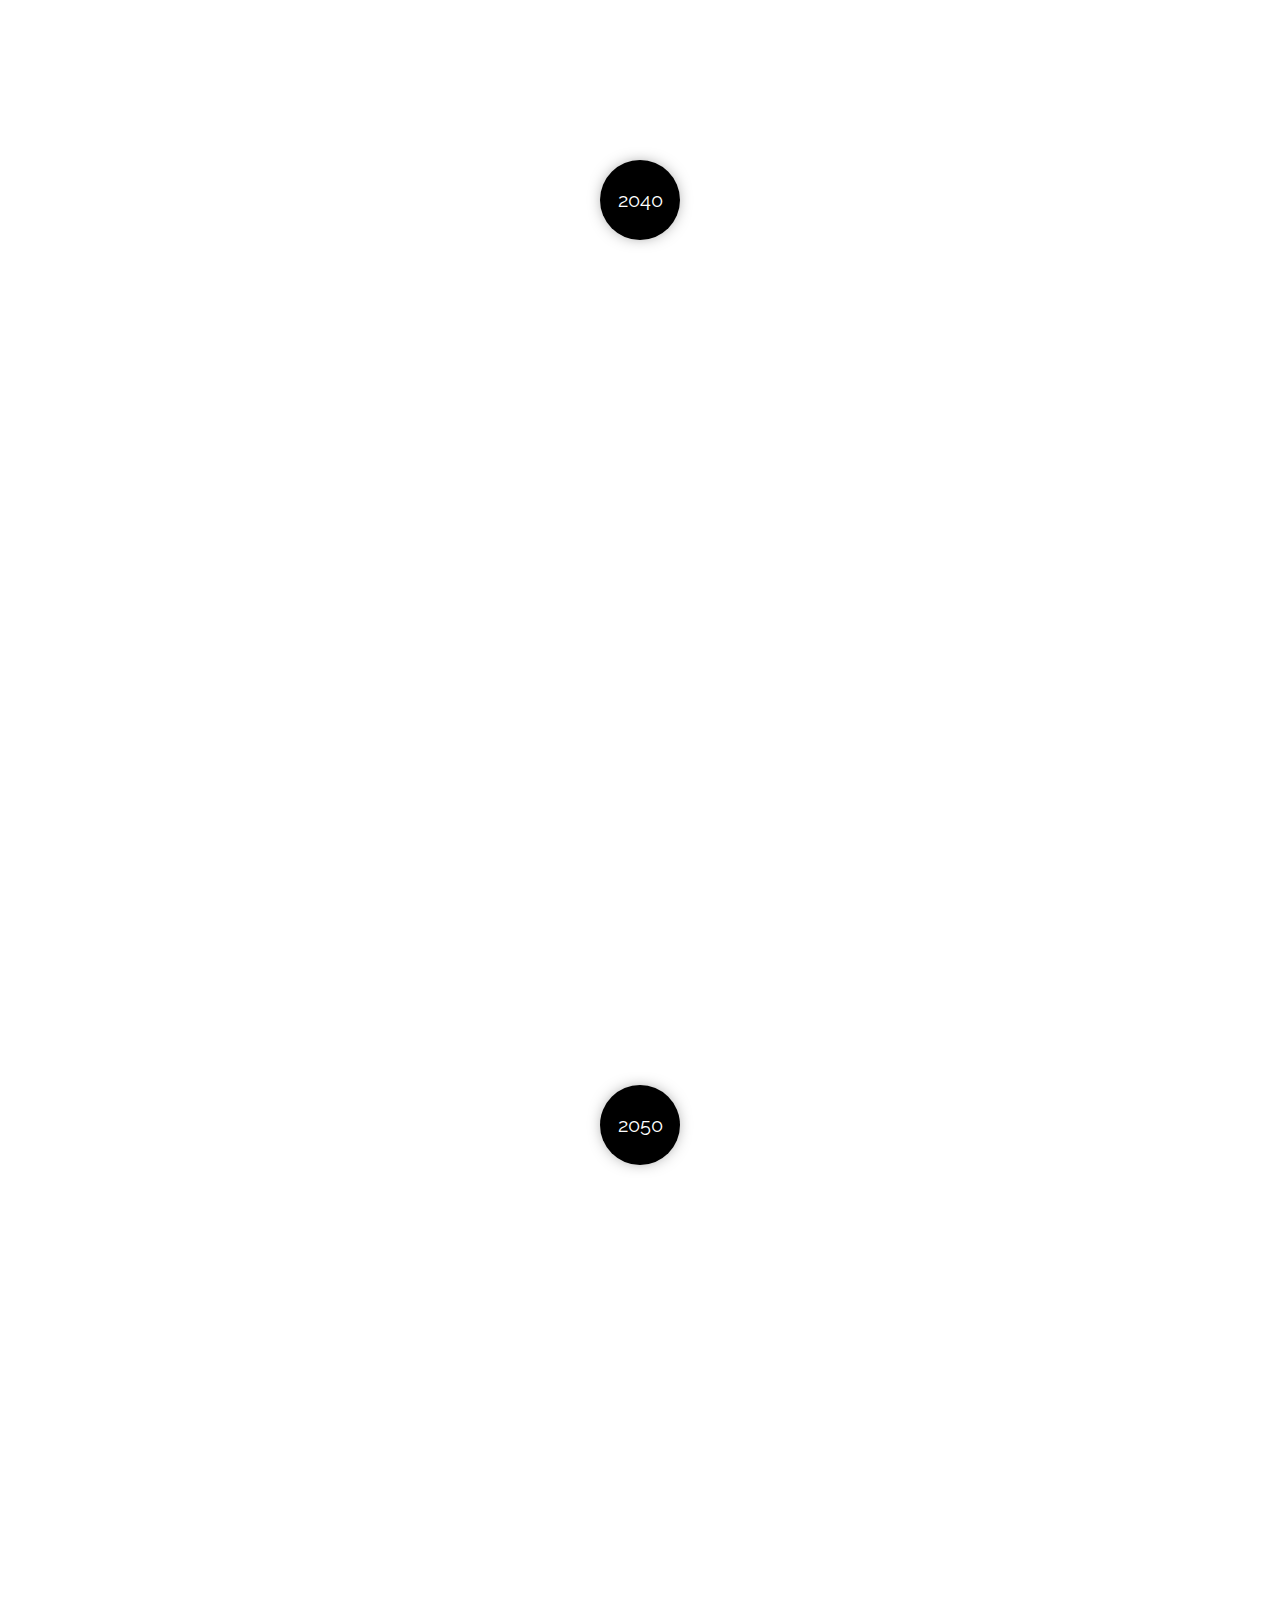
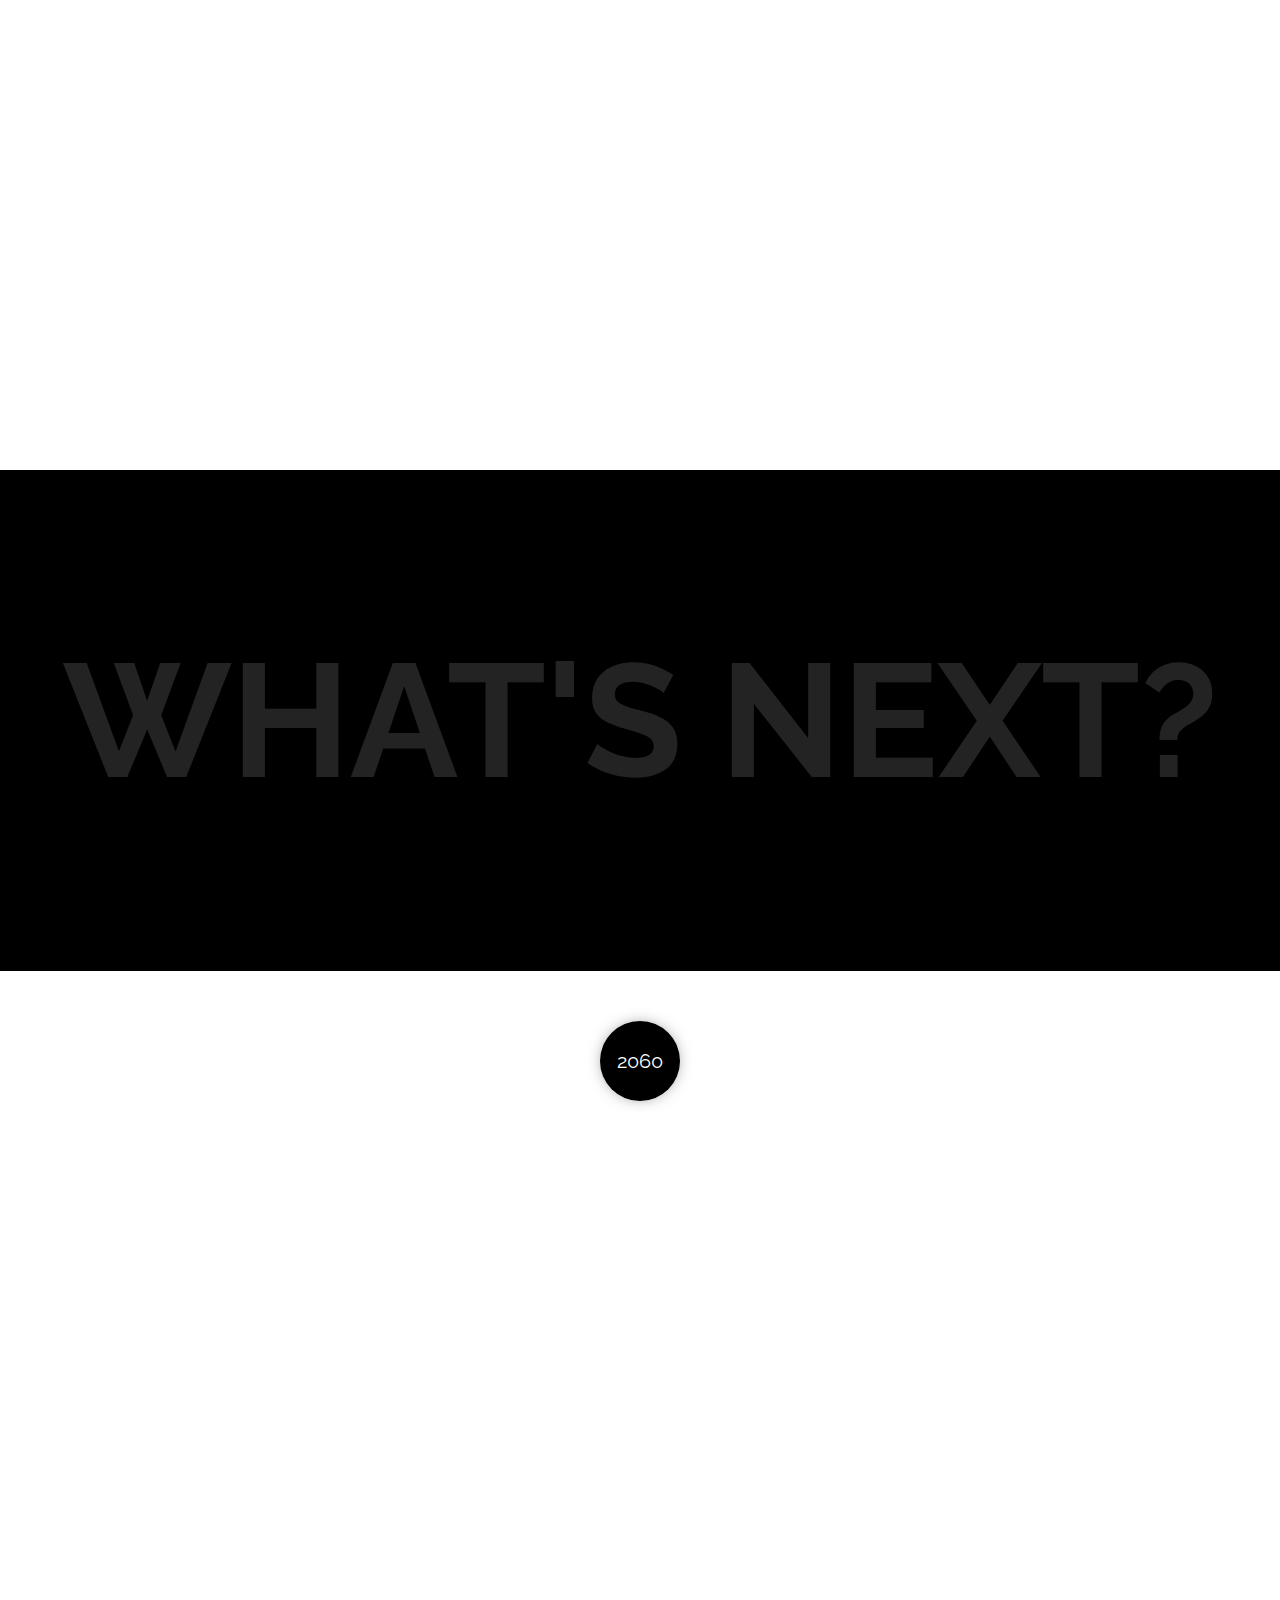
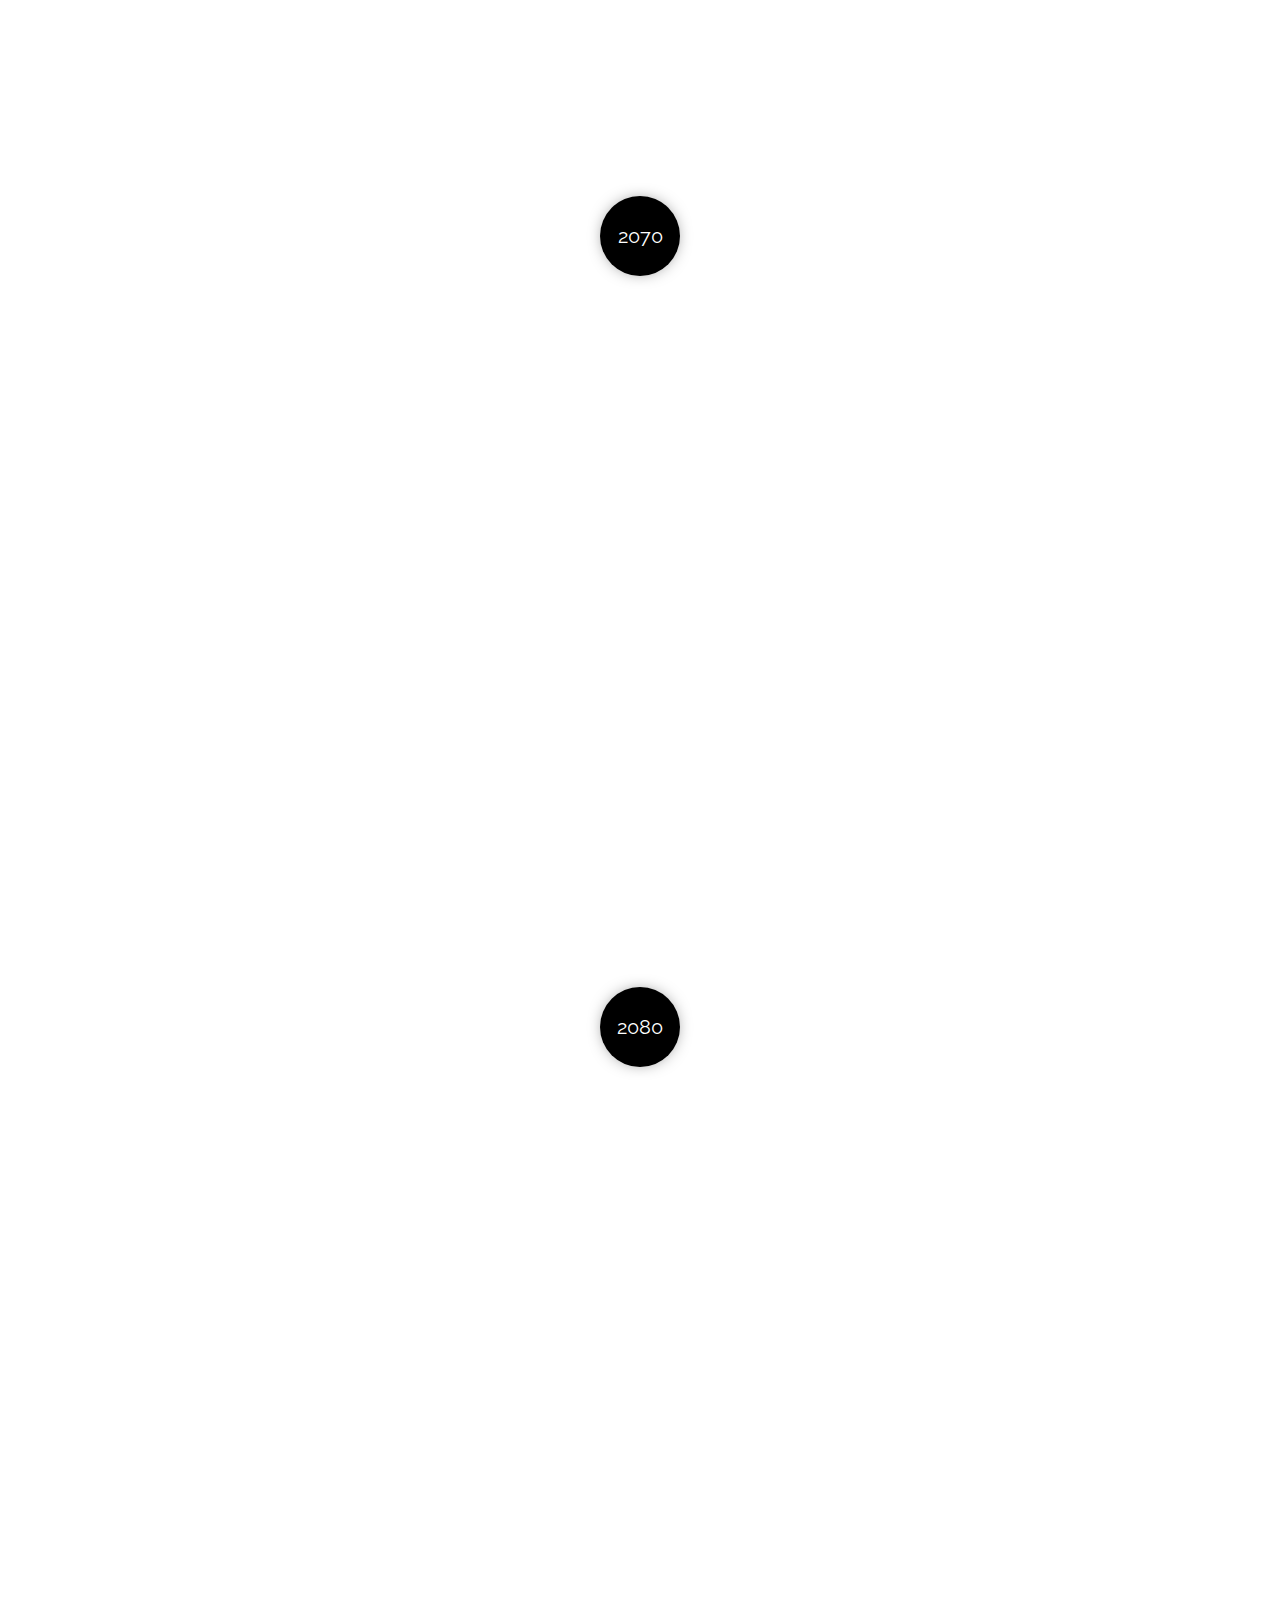
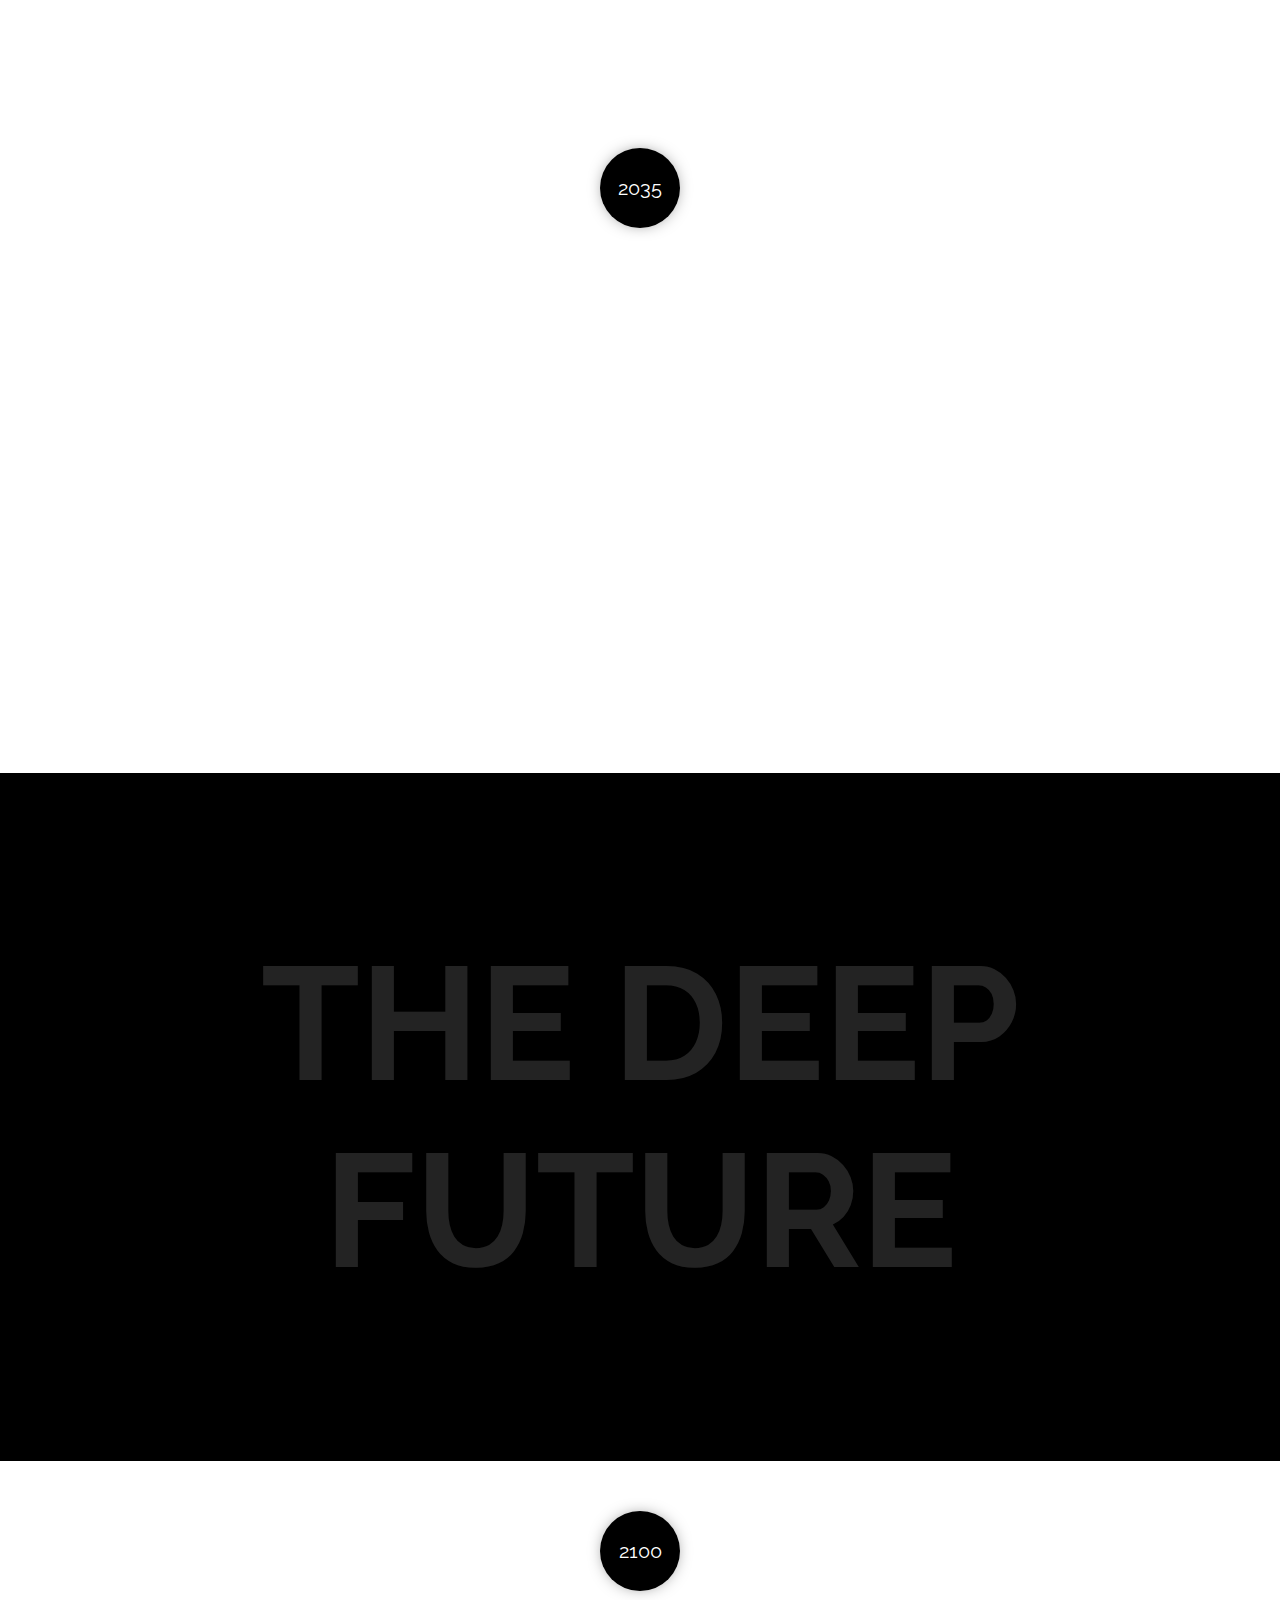
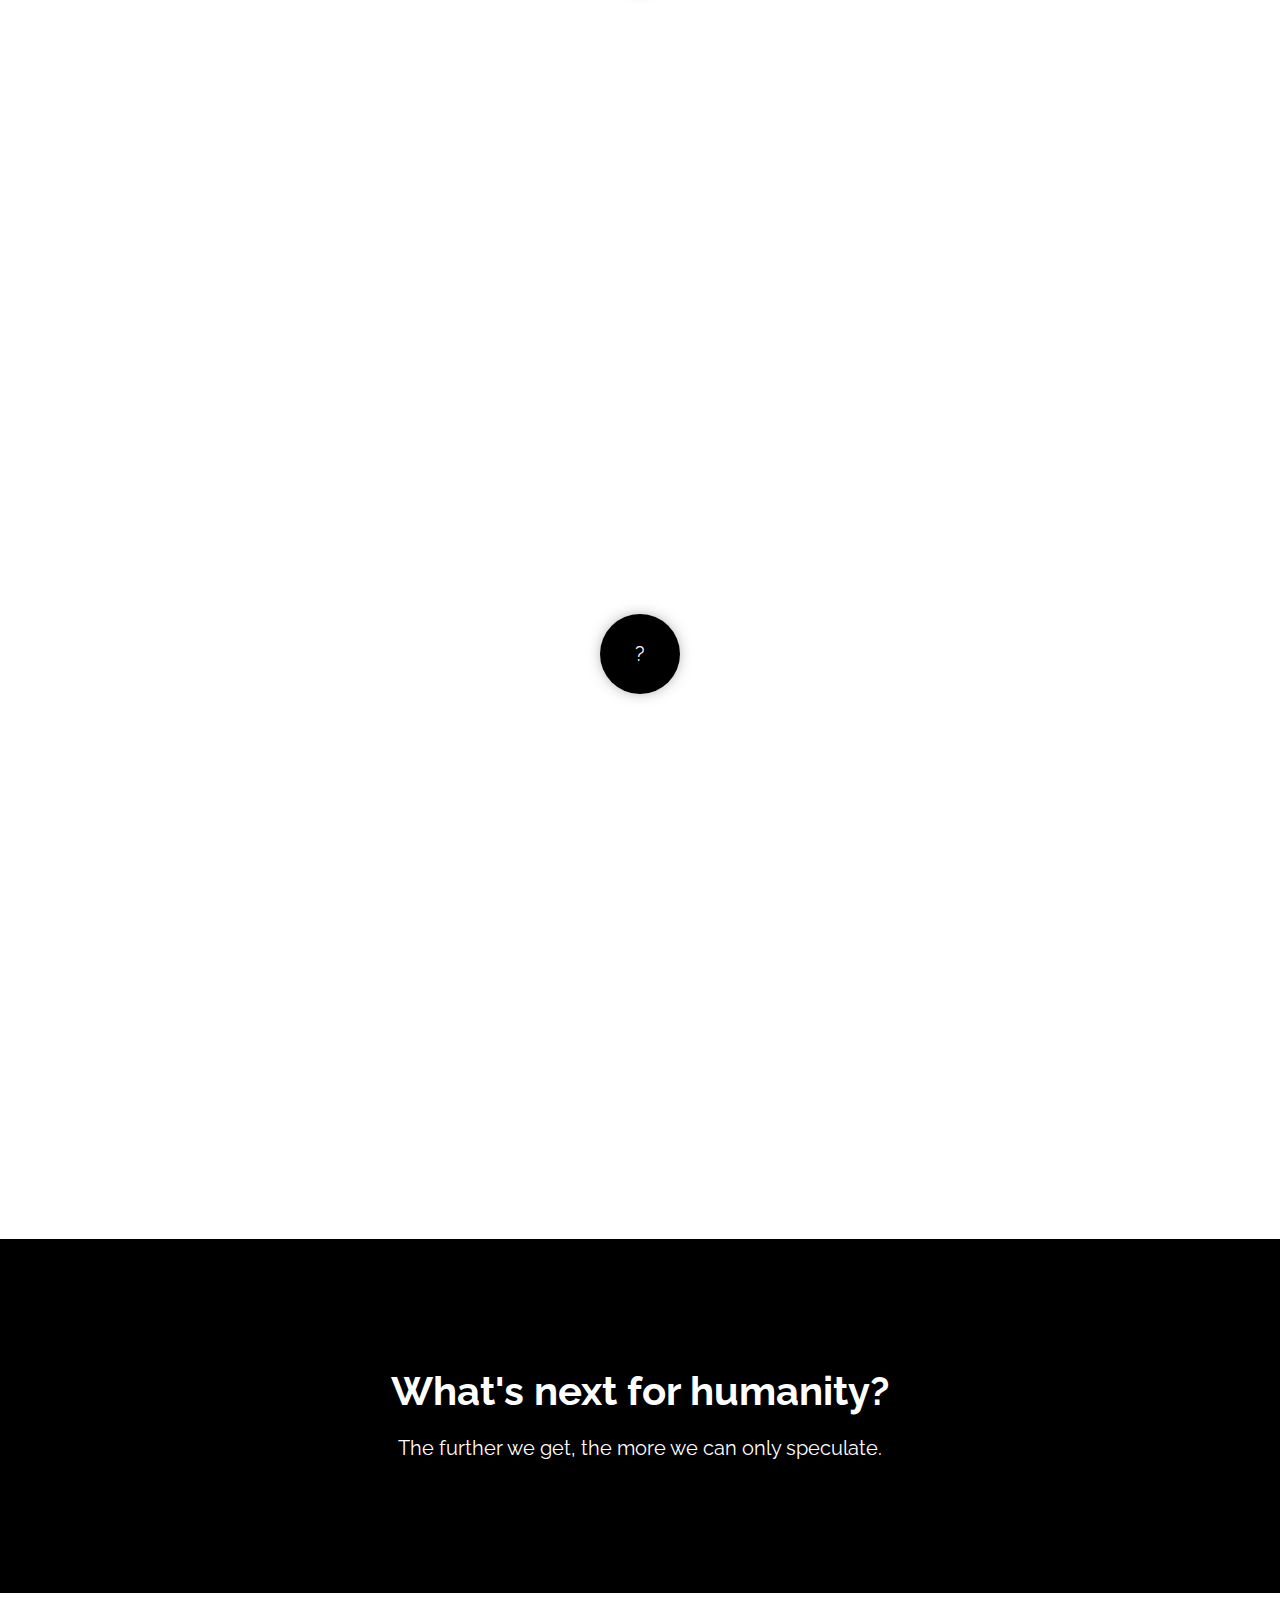
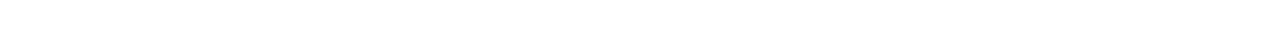
==== commit 34856d0f: "added github pages" ====
--- a/index.html
+++ b/index.html
@@ -10,10 +10,6 @@
 <!-- Timeline plugin dependencies http://www.jqueryscript.net/other/Responsive-Vertical-Timeline-With-jQuery-CSS3.html -->
 <link rel="stylesheet" href="css/cntl.css">
 <script src="js/jquery.cntl.js"></script>
-<!-- SlickNav menu !-->
-<link rel="stylesheet" href="SlickNav/dist/slicknav.min.css" />
-<script src="SlickNav/dist/jquery.slicknav.min.js"></script>
-
 <script>
 
 $(document).ready(function(e) { // do not delete this line
@@ -21,28 +17,28 @@
 	$('.container h1').fadeIn(3000)
 
   $('header a').click(function(e) {
-    e.preventDefault(); 
-    var target = $( $(this).attr('href') ).position().top; 
-    $('html,body').stop().animate({ 
-        scrollTop: target 
-      }, 
-      { 
-        duration: 1000 
+    e.preventDefault();
+    var target = $( $(this).attr('href') ).position().top;
+    $('html,body').stop().animate({
+        scrollTop: target
+      },
+      {
+        duration: 1000
       })
   });
 
   $('.scroll a').click(function(e) {
-    e.preventDefault(); 
+    e.preventDefault();
     var ob = $( $(this).attr('href') ).offset().top ;
-    $('html,body').stop().animate({ 
+    $('html,body').stop().animate({
         scrollTop: ob
-      }, 
-      { 
-        duration: 800 
+      },
+      {
+        duration: 800
       })
   });
 
-// This animates the navigation bar. If the user scrolls below 30px, ab animation is triggered. 
+// This animates the navigation bar. If the user scrolls below 30px, ab animation is triggered.
  $(window).scroll(function(e){
     // here the bar is id'ed myBar
     if ($(this).scrollTop() > 30) { // choose the value you want.
@@ -58,7 +54,7 @@
 
 //Plugin dependency
 	$('.cntl').cntl({
-// The amount of "scroll padding" to allow 
+// The amount of "scroll padding" to allow
 // The more, the later the state will be revealed
 	revealbefore: 250,
 // The animate class
@@ -75,7 +71,6 @@
 <body>
 
 <nav>
-  <div id="nav-wrapper">
    <ul id="nav-norm" class="navbar">
       <li class="logo"><a href="index.html">The Future Timeline</a></li>
       <li class="scroll"><a href="#timeline-one">Years V</a></li>
@@ -105,7 +100,7 @@
   <div class="section-w">
   <h1> What's in store for humanity? </h1>
   <p> The near future is long and daunting. One could argue that humanity
-    no longer has a future considering it's long track record of destruction 
+    no longer has a future considering it's long track record of destruction
     and war, but this timeline should serve to give an idea of what's to come.</p>
   </div>
 </section>
@@ -142,7 +137,7 @@
         <p> Other events include: </p>
         <ul>
           <li> A major shift in agriculture has occurred; the way we grow and raise cattle has changed to a more genetically enhanced method to account for population growth.</li>
-          <img src="img/timeline/2030-selfdrive.jpg" width="300" height="200"> 
+          <img src="img/timeline/2030-selfdrive.jpg" width="300" height="200">
           <li> Artificial Intelligence is widespread, rather than one centralised AI, countless amounts of small AI effective control their own specialised domains.</li>
           <li> The majority of new vehicles are either plug-in electric or hybrids, all of which are self-driven and autonomous. A shift from oil has begun and roads have become a safer place.</li>
           <li> Emerging job titles of today
@@ -157,8 +152,8 @@
       </div>
 
       <div class="cntl-icon cntl-center">2030</div>
-    </div> 
-    
+    </div>
+
     <div class="cntl-state">
       <div class="cntl-content">
         <h1>2040s</h1>
@@ -186,7 +181,7 @@
           <li> Space travel is becoming an increasingly simpler endeavour with humans now occupying mars and the moon.</li>
           <img src="img/timeline/2050-mars.jpeg" width="300" height="200">
           <li> Food has become free due to advancements in agriculture and technology.</li>
-          <li> The capitalistic society in which the world is based is falling apart due to the rapid movement of technology and automation causing a high percentage of unemployment (60%).</li>       
+          <li> The capitalistic society in which the world is based is falling apart due to the rapid movement of technology and automation causing a high percentage of unemployment (60%).</li>
         </ul>
       </div>
       <div class="cntl-icon cntl-center">2050</div>
@@ -254,7 +249,7 @@
         </ul>
       </div>
       <div class="cntl-icon cntl-center">2080</p></div>
-    </div> 
+    </div>
 
     <div class="cntl-state">
       <div class="cntl-content">
@@ -322,7 +317,7 @@
   </div>
 </section>
 
-<footer>  
+<footer>
   <div id="footer-links">
     <a href="about.html">About</a>
     <a href="contact.html">Contact</a>
@@ -330,4 +325,4 @@
 </footer>
 
 </body>
-</html>+</html>
--- a/css/style.css
+++ b/css/style.css
@@ -168,6 +168,10 @@
   	-o-background-size: cover;
   	background-size: cover;
 }
+
+#quote {
+	font-size:60px;
+}
 section {
 	padding:50px;
 	margin:0 auto;
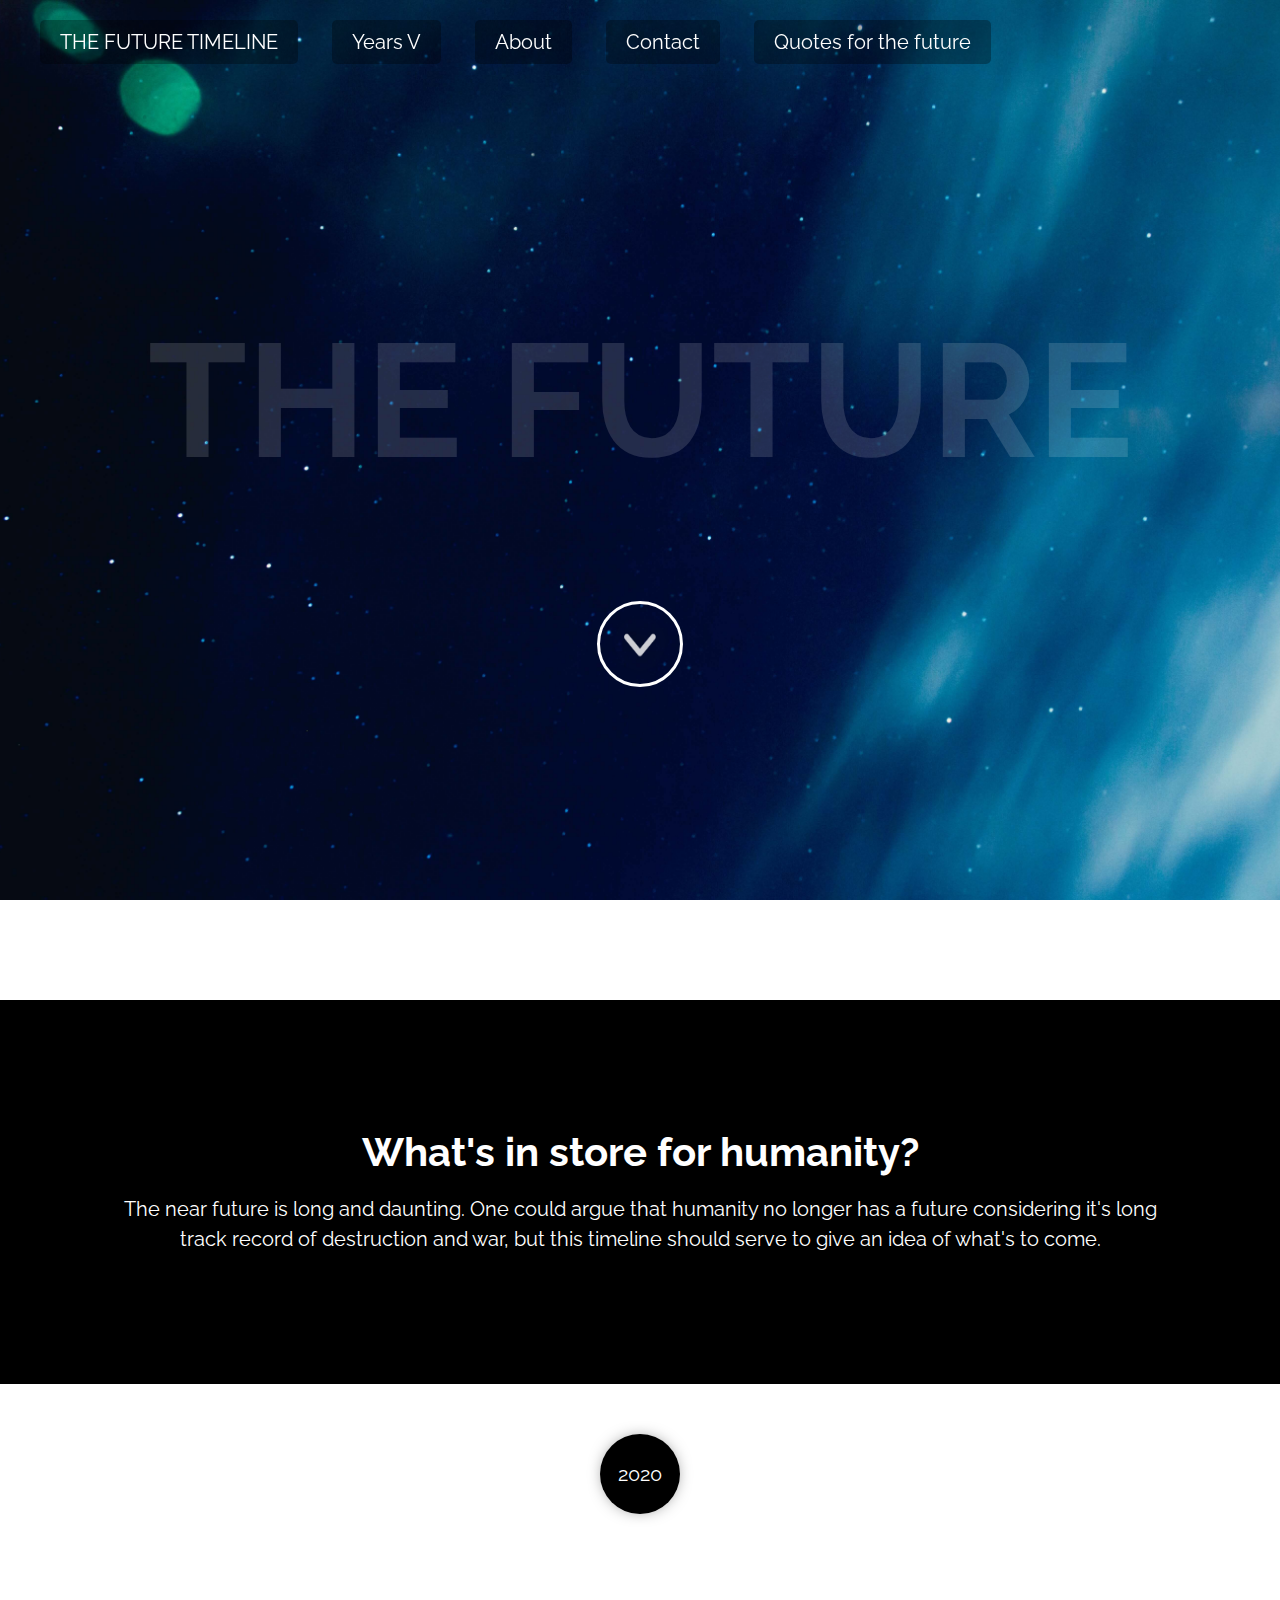
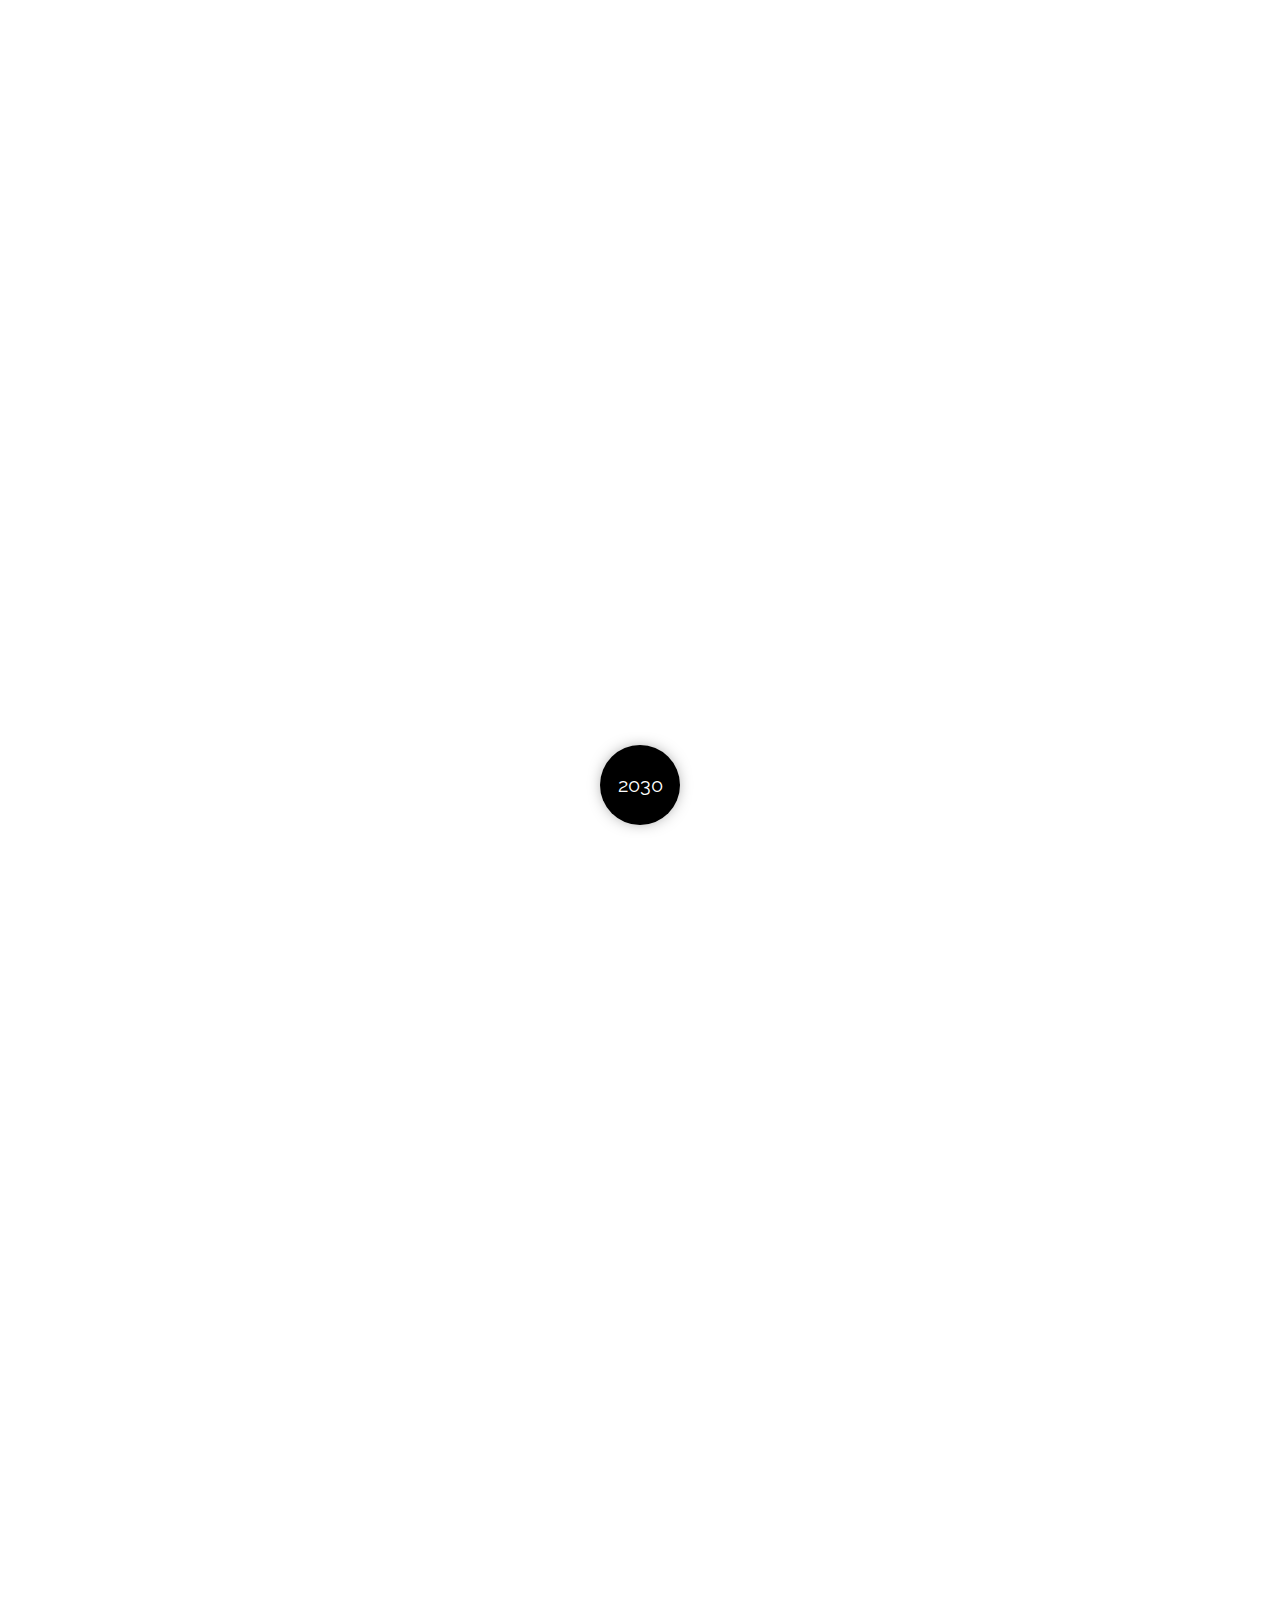
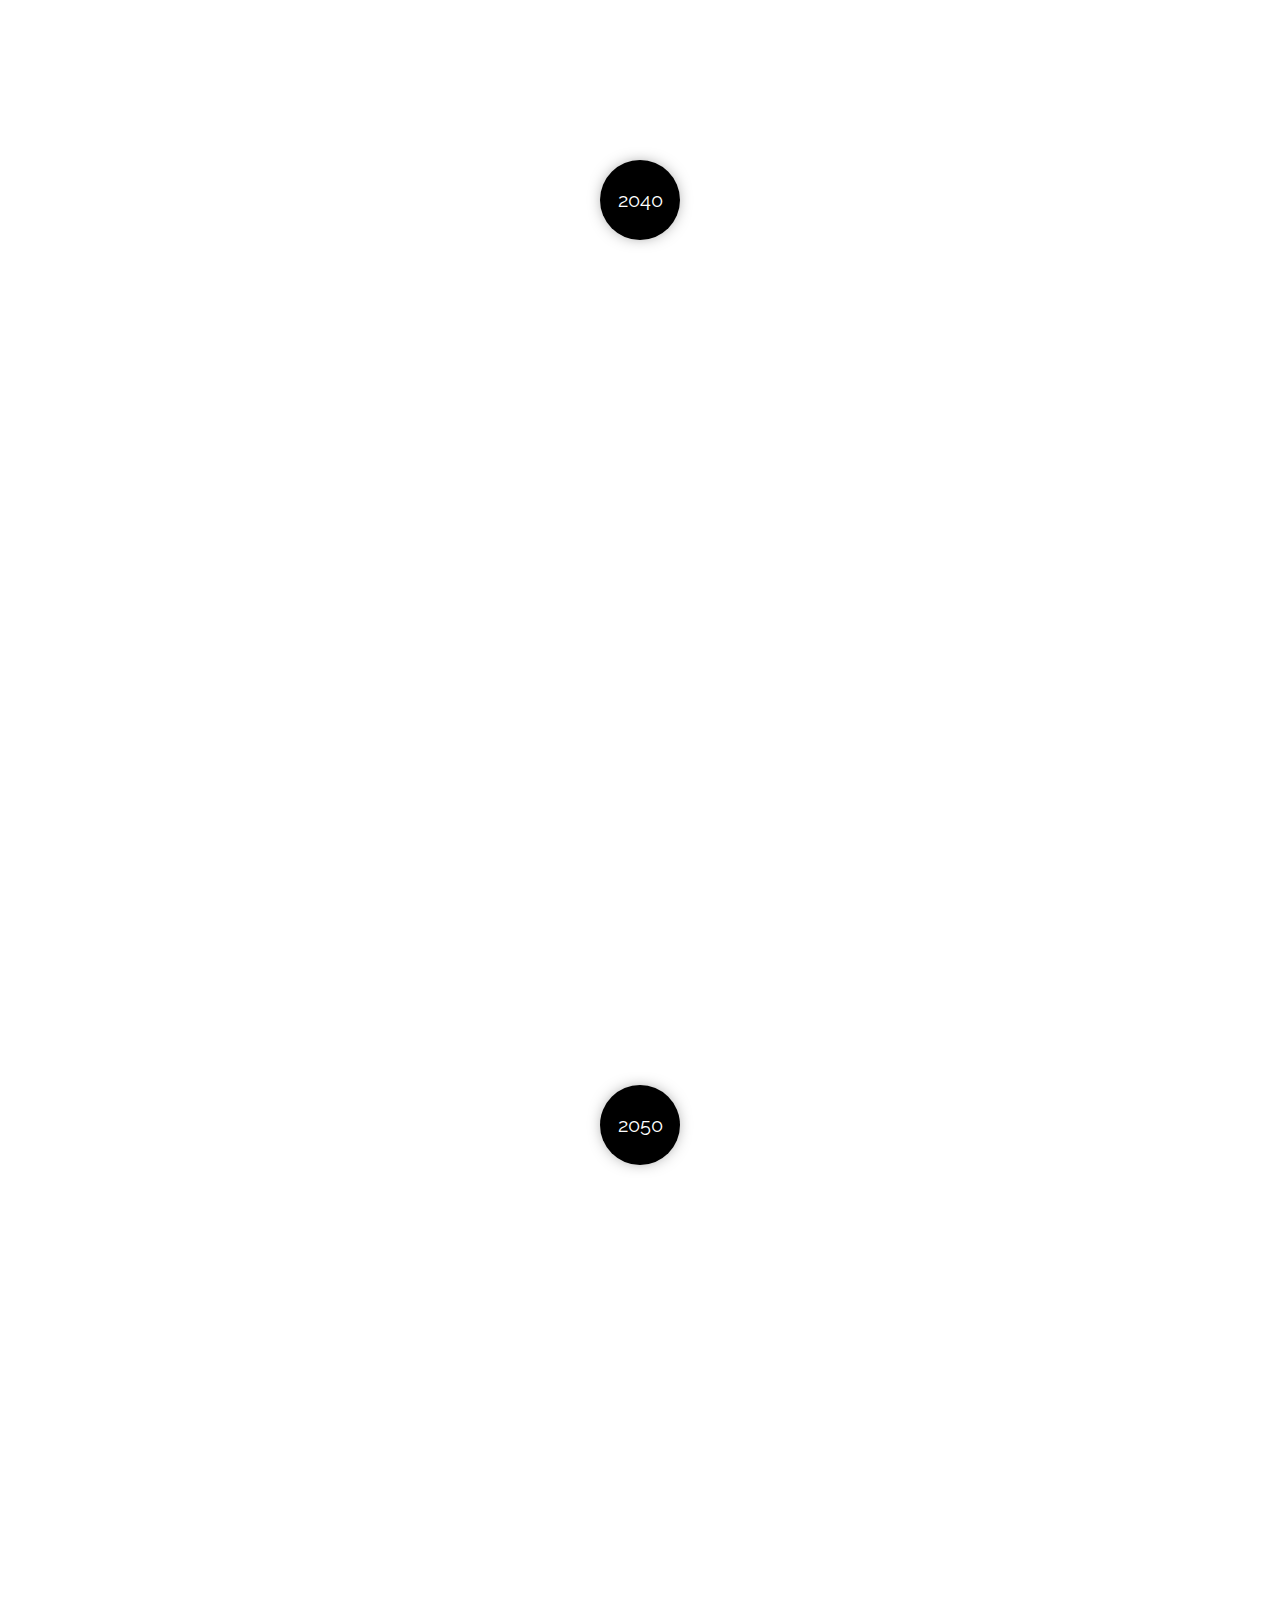
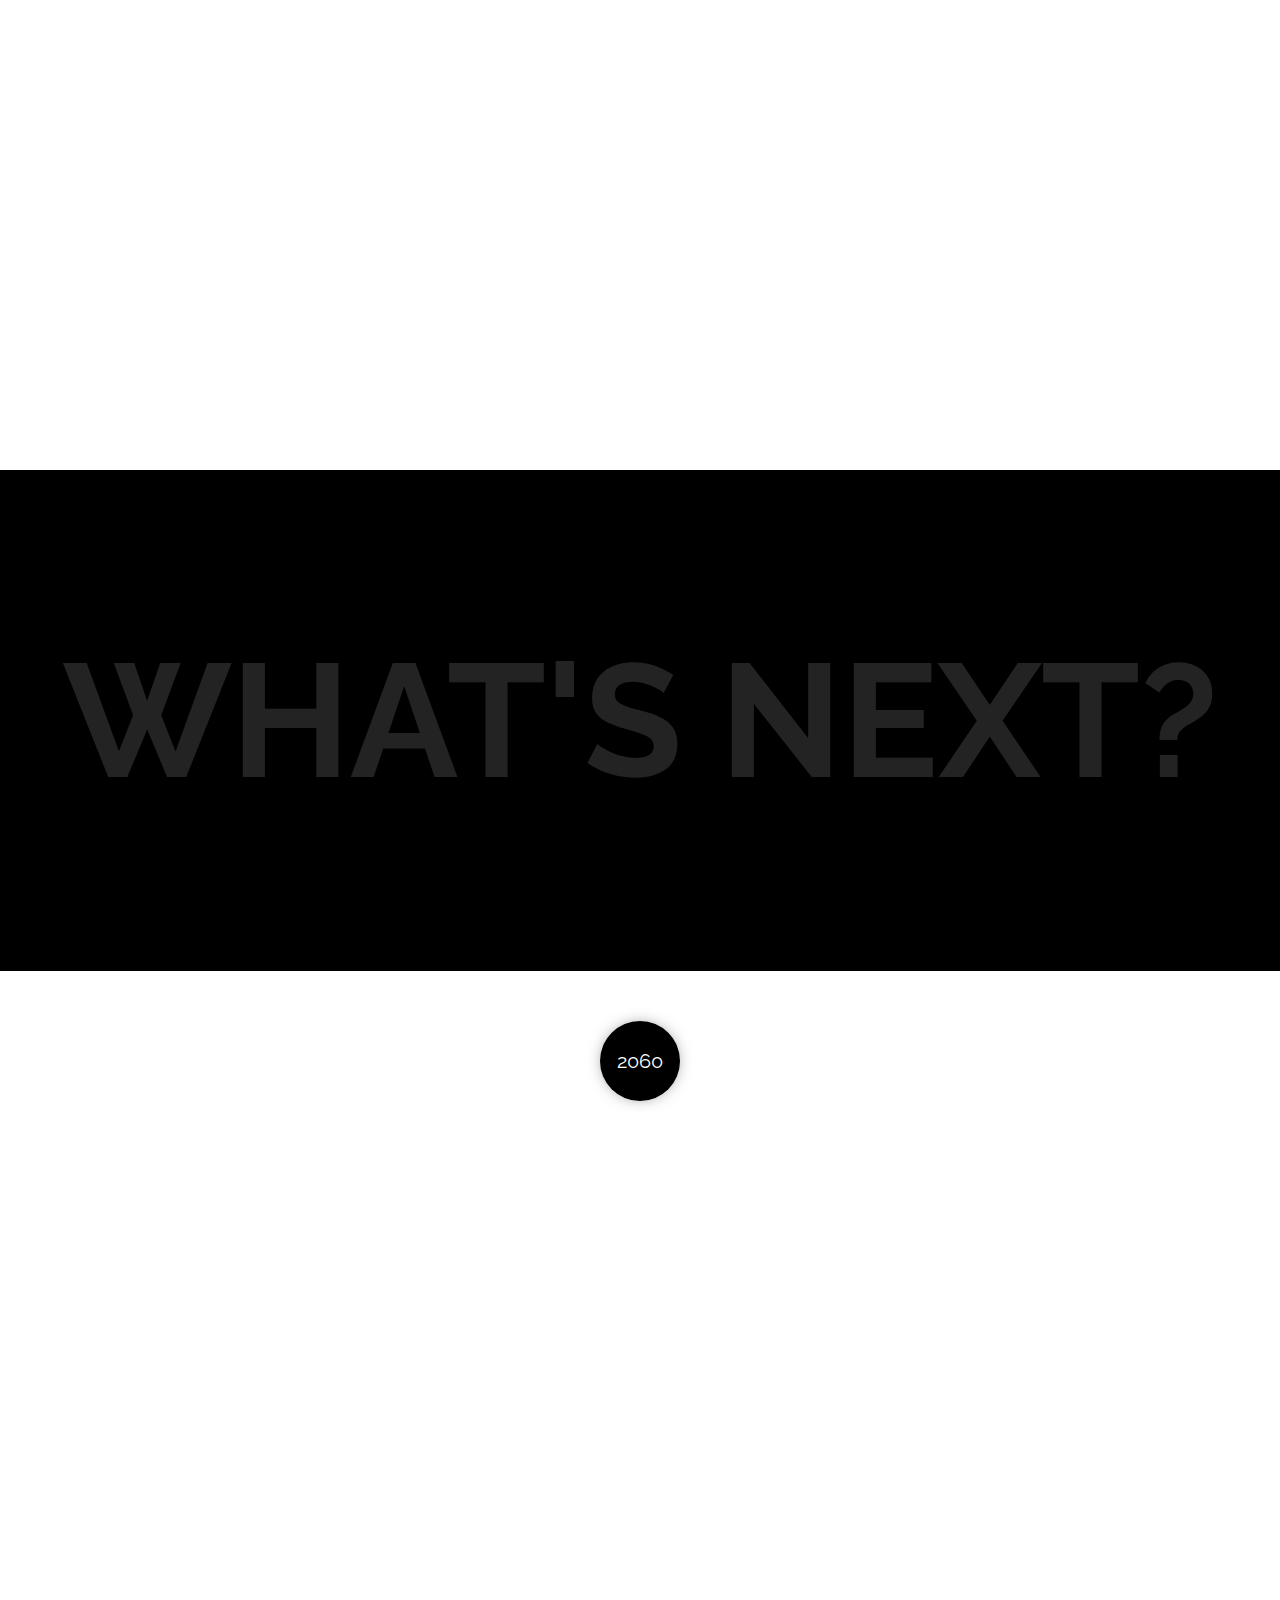
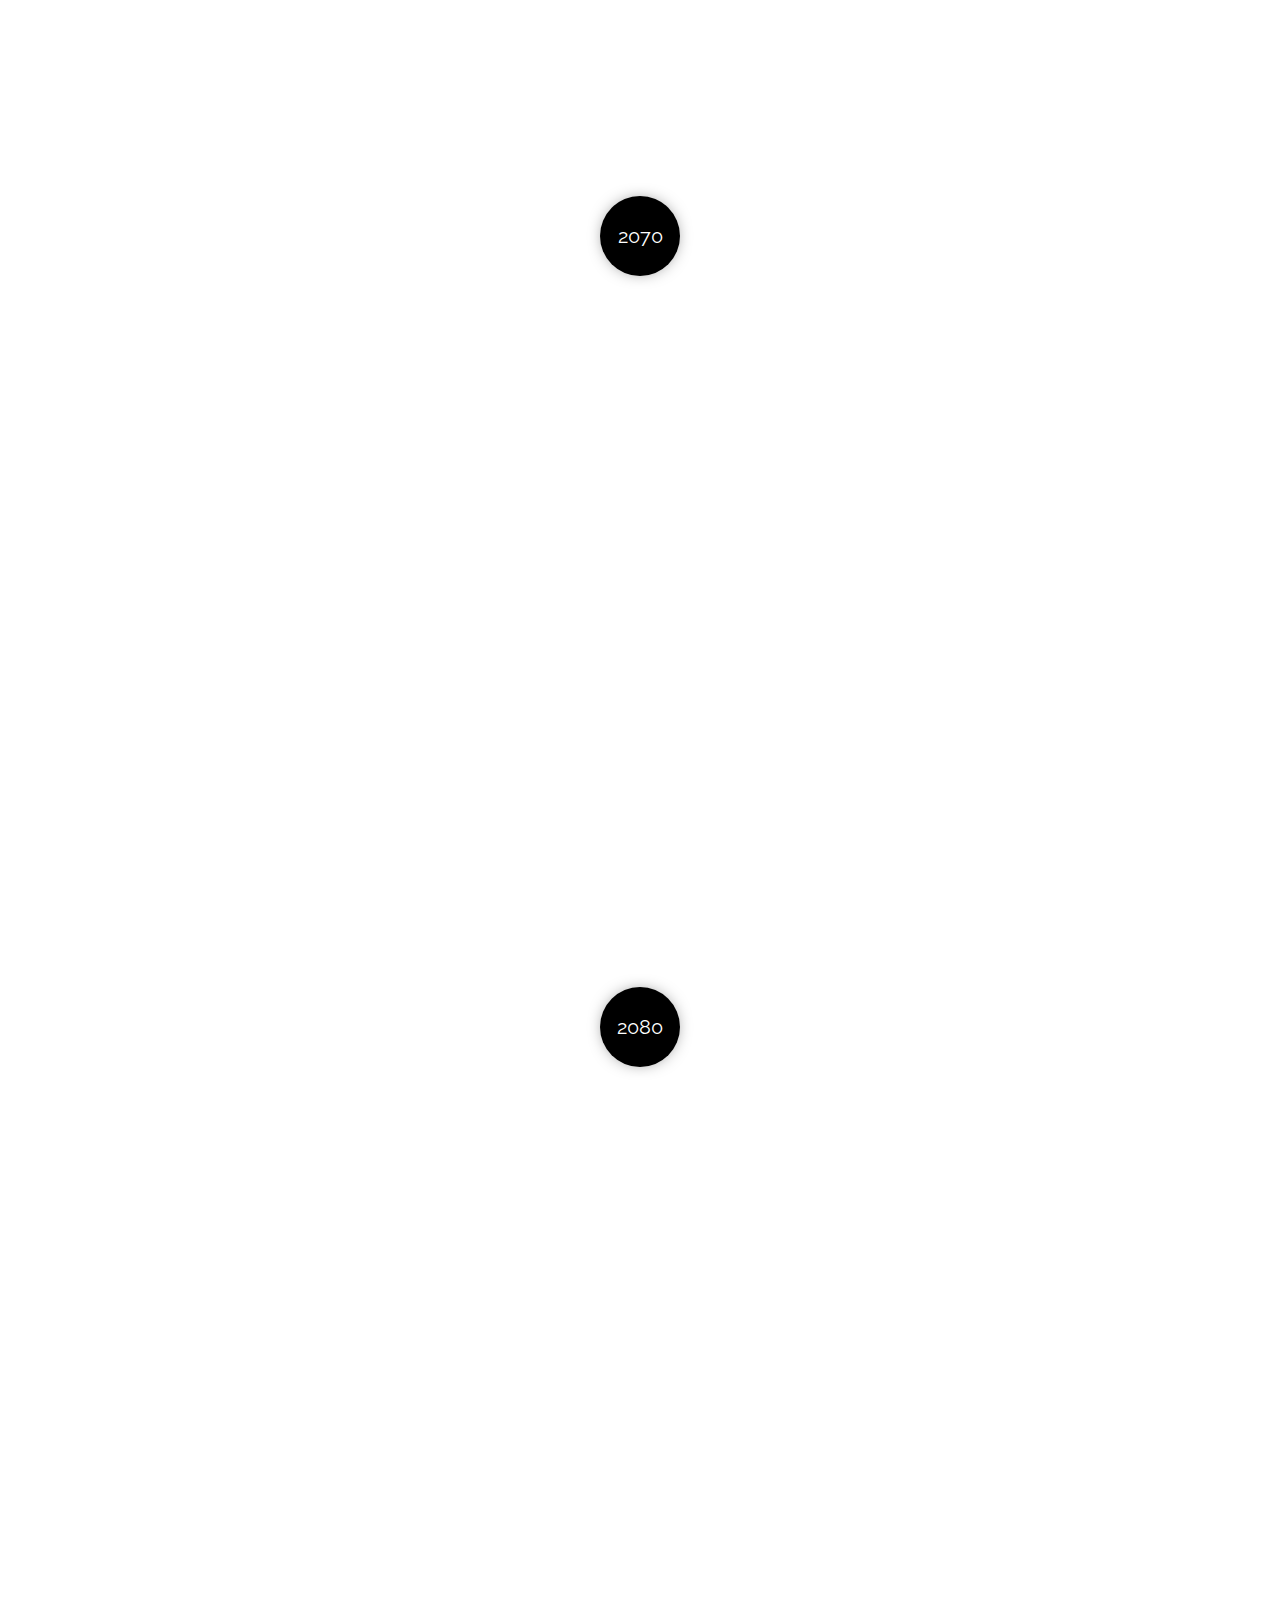
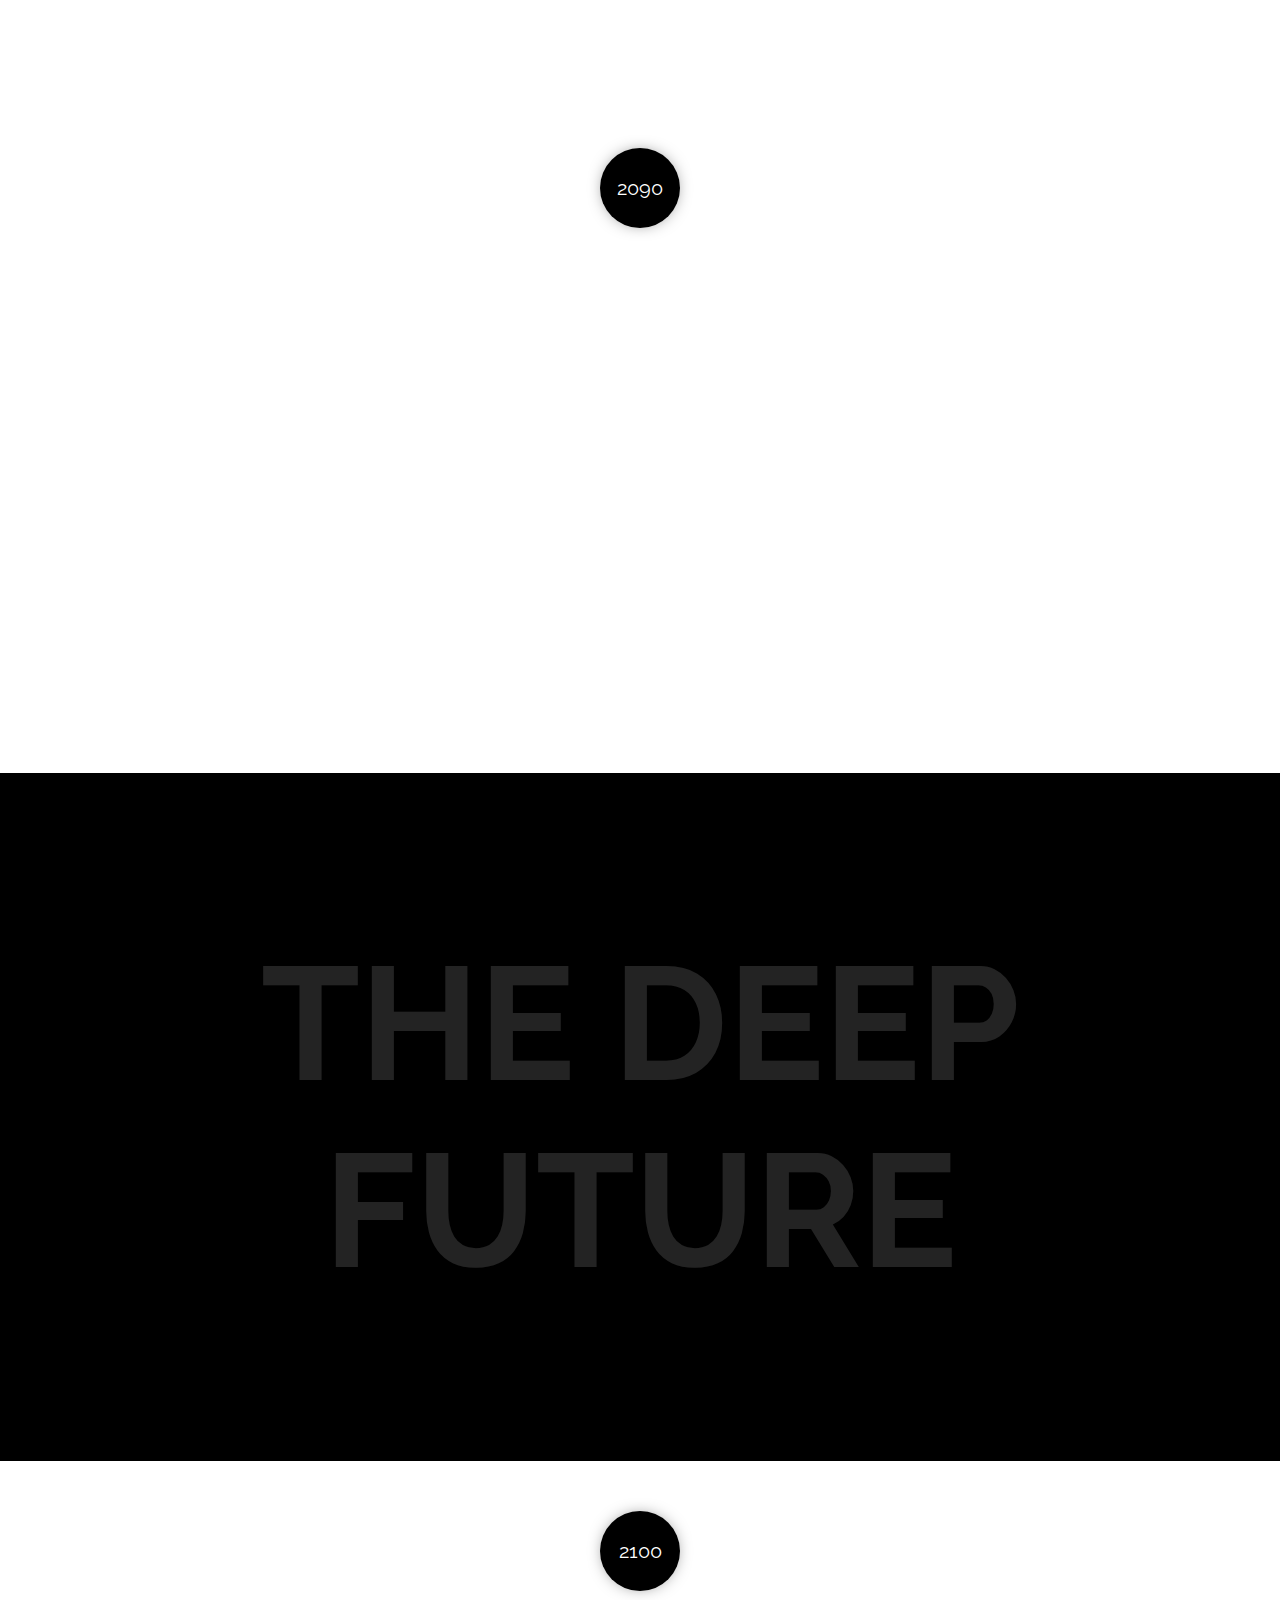
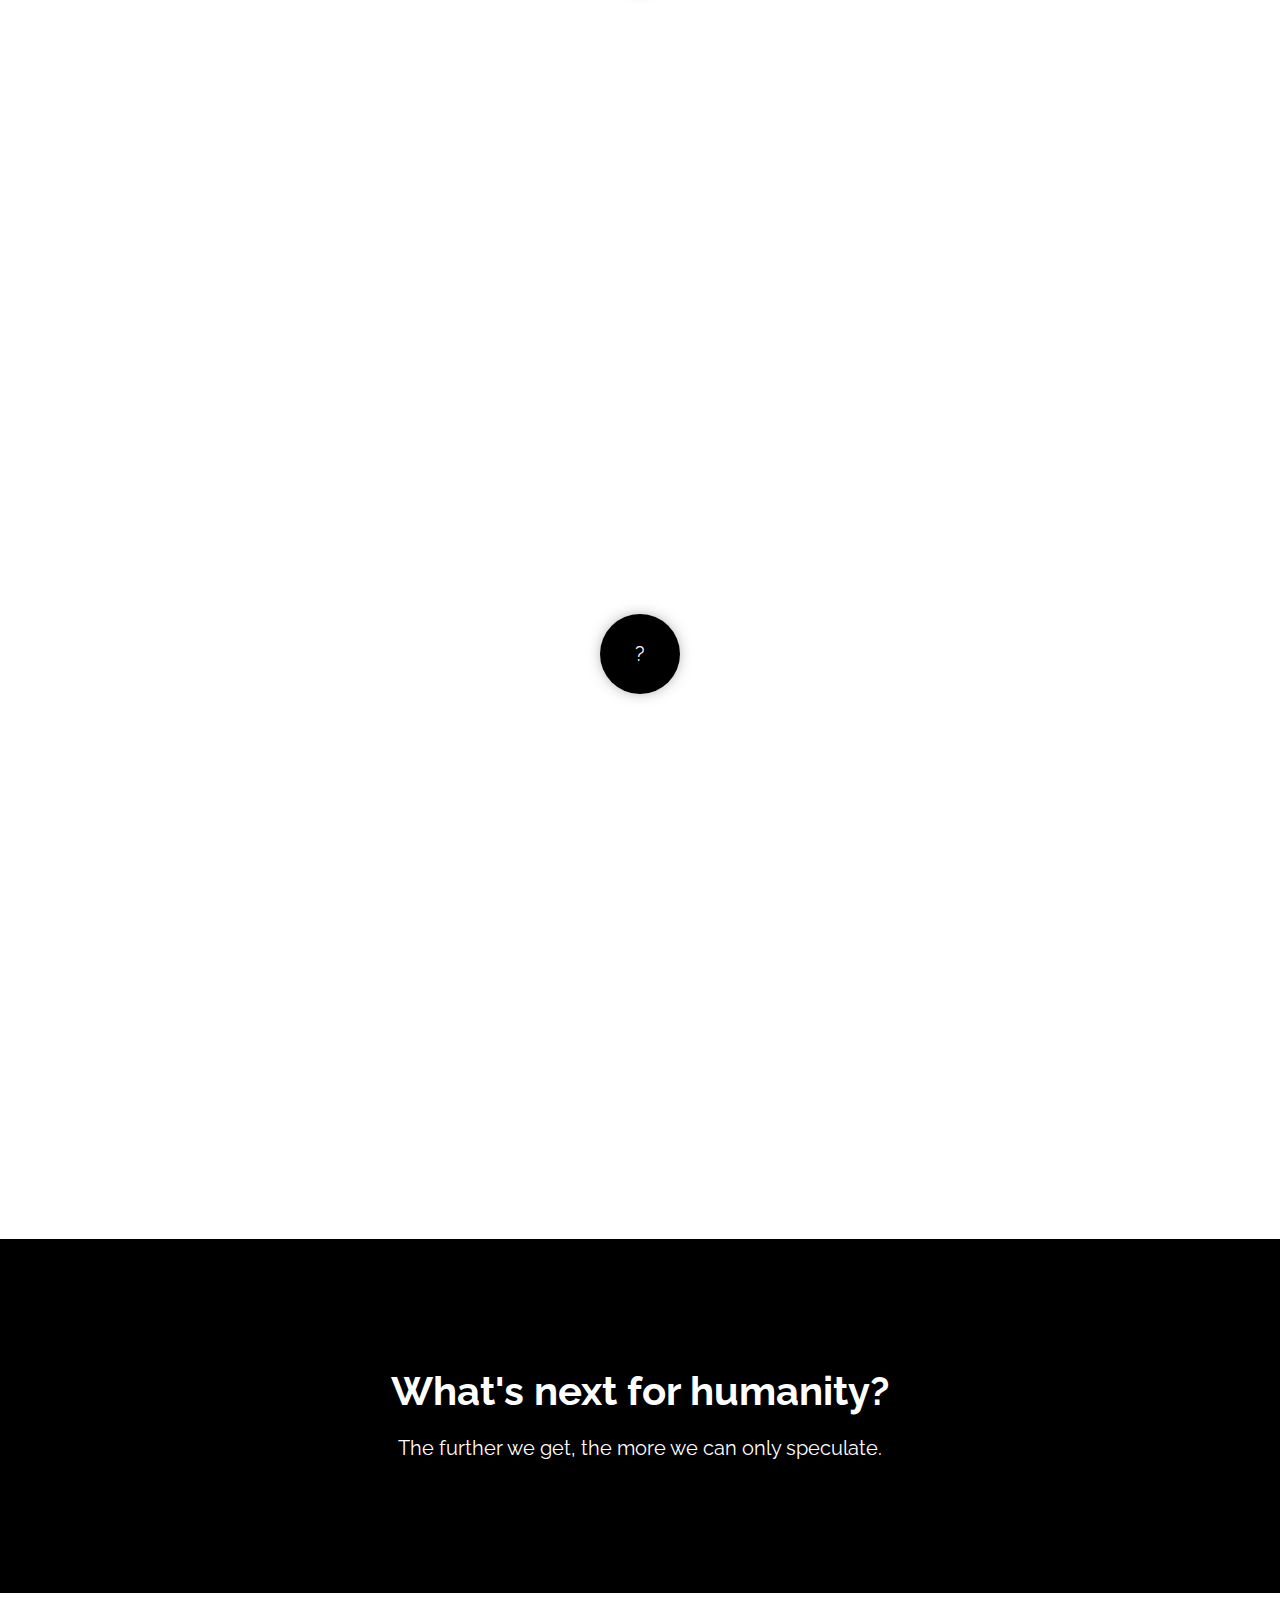
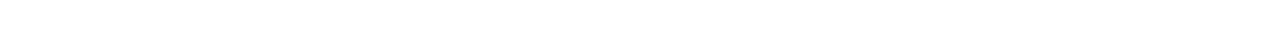
==== commit 42ad9760: "added small fixes & email" ====
--- a/index.html
+++ b/index.html
@@ -10,6 +10,10 @@
 <!-- Timeline plugin dependencies http://www.jqueryscript.net/other/Responsive-Vertical-Timeline-With-jQuery-CSS3.html -->
 <link rel="stylesheet" href="css/cntl.css">
 <script src="js/jquery.cntl.js"></script>
+<!-- SlickNav menu !-->
+<link rel="stylesheet" href="SlickNav/dist/slicknav.min.css" />
+<script src="SlickNav/dist/jquery.slicknav.min.js"></script>
+
 <script>
 
 $(document).ready(function(e) { // do not delete this line
@@ -17,28 +21,28 @@
 	$('.container h1').fadeIn(3000)
 
   $('header a').click(function(e) {
-    e.preventDefault();
-    var target = $( $(this).attr('href') ).position().top;
-    $('html,body').stop().animate({
-        scrollTop: target
-      },
-      {
-        duration: 1000
+    e.preventDefault(); 
+    var target = $( $(this).attr('href') ).position().top; 
+    $('html,body').stop().animate({ 
+        scrollTop: target 
+      }, 
+      { 
+        duration: 1000 
       })
   });
 
   $('.scroll a').click(function(e) {
-    e.preventDefault();
+    e.preventDefault(); 
     var ob = $( $(this).attr('href') ).offset().top ;
-    $('html,body').stop().animate({
+    $('html,body').stop().animate({ 
         scrollTop: ob
-      },
-      {
-        duration: 800
+      }, 
+      { 
+        duration: 800 
       })
   });
 
-// This animates the navigation bar. If the user scrolls below 30px, ab animation is triggered.
+// This animates the navigation bar. If the user scrolls below 30px, ab animation is triggered. 
  $(window).scroll(function(e){
     // here the bar is id'ed myBar
     if ($(this).scrollTop() > 30) { // choose the value you want.
@@ -54,7 +58,7 @@
 
 //Plugin dependency
 	$('.cntl').cntl({
-// The amount of "scroll padding" to allow
+// The amount of "scroll padding" to allow 
 // The more, the later the state will be revealed
 	revealbefore: 250,
 // The animate class
@@ -71,6 +75,7 @@
 <body>
 
 <nav>
+  <div id="nav-wrapper">
    <ul id="nav-norm" class="navbar">
       <li class="logo"><a href="index.html">The Future Timeline</a></li>
       <li class="scroll"><a href="#timeline-one">Years V</a></li>
@@ -100,7 +105,7 @@
   <div class="section-w">
   <h1> What's in store for humanity? </h1>
   <p> The near future is long and daunting. One could argue that humanity
-    no longer has a future considering it's long track record of destruction
+    no longer has a future considering it's long track record of destruction 
     and war, but this timeline should serve to give an idea of what's to come.</p>
   </div>
 </section>
@@ -137,7 +142,7 @@
         <p> Other events include: </p>
         <ul>
           <li> A major shift in agriculture has occurred; the way we grow and raise cattle has changed to a more genetically enhanced method to account for population growth.</li>
-          <img src="img/timeline/2030-selfdrive.jpg" width="300" height="200">
+          <img src="img/timeline/2030-selfdrive.jpg" width="300" height="200"> 
           <li> Artificial Intelligence is widespread, rather than one centralised AI, countless amounts of small AI effective control their own specialised domains.</li>
           <li> The majority of new vehicles are either plug-in electric or hybrids, all of which are self-driven and autonomous. A shift from oil has begun and roads have become a safer place.</li>
           <li> Emerging job titles of today
@@ -152,8 +157,8 @@
       </div>
 
       <div class="cntl-icon cntl-center">2030</div>
-    </div>
-
+    </div> 
+    
     <div class="cntl-state">
       <div class="cntl-content">
         <h1>2040s</h1>
@@ -181,7 +186,7 @@
           <li> Space travel is becoming an increasingly simpler endeavour with humans now occupying mars and the moon.</li>
           <img src="img/timeline/2050-mars.jpeg" width="300" height="200">
           <li> Food has become free due to advancements in agriculture and technology.</li>
-          <li> The capitalistic society in which the world is based is falling apart due to the rapid movement of technology and automation causing a high percentage of unemployment (60%).</li>
+          <li> The capitalistic society in which the world is based is falling apart due to the rapid movement of technology and automation causing a high percentage of unemployment (60%).</li>       
         </ul>
       </div>
       <div class="cntl-icon cntl-center">2050</div>
@@ -249,7 +254,7 @@
         </ul>
       </div>
       <div class="cntl-icon cntl-center">2080</p></div>
-    </div>
+    </div> 
 
     <div class="cntl-state">
       <div class="cntl-content">
@@ -260,7 +265,7 @@
           <li>Virtual reality has allowed near perfect simulations of every era of earth. </li>
           <li>Population on Mars has grown to 2 million. </li>
       </div>
-      <div class="cntl-icon cntl-center">2035</div>
+      <div class="cntl-icon cntl-center">2090</div>
     </div>
   </div>
   </div>
@@ -317,7 +322,7 @@
   </div>
 </section>
 
-<footer>
+<footer>  
   <div id="footer-links">
     <a href="about.html">About</a>
     <a href="contact.html">Contact</a>
@@ -325,4 +330,4 @@
 </footer>
 
 </body>
-</html>
+</html>